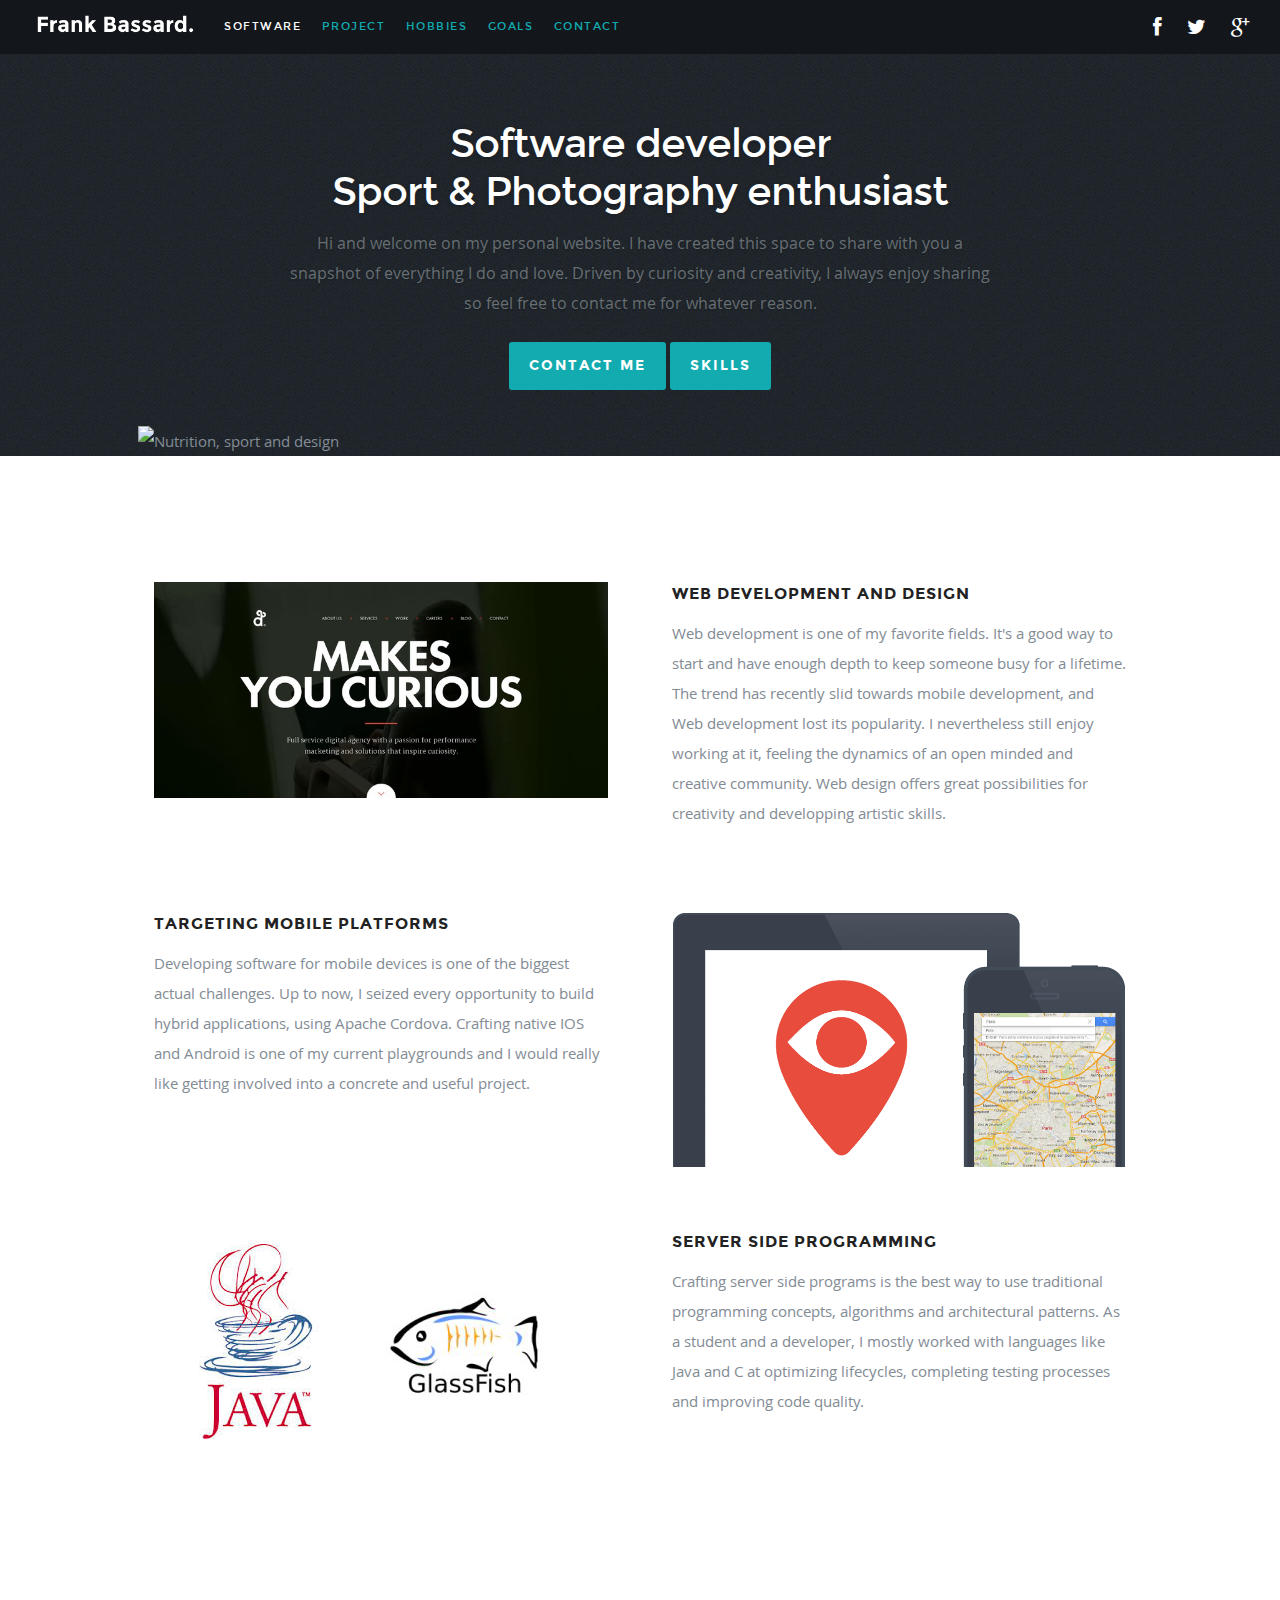
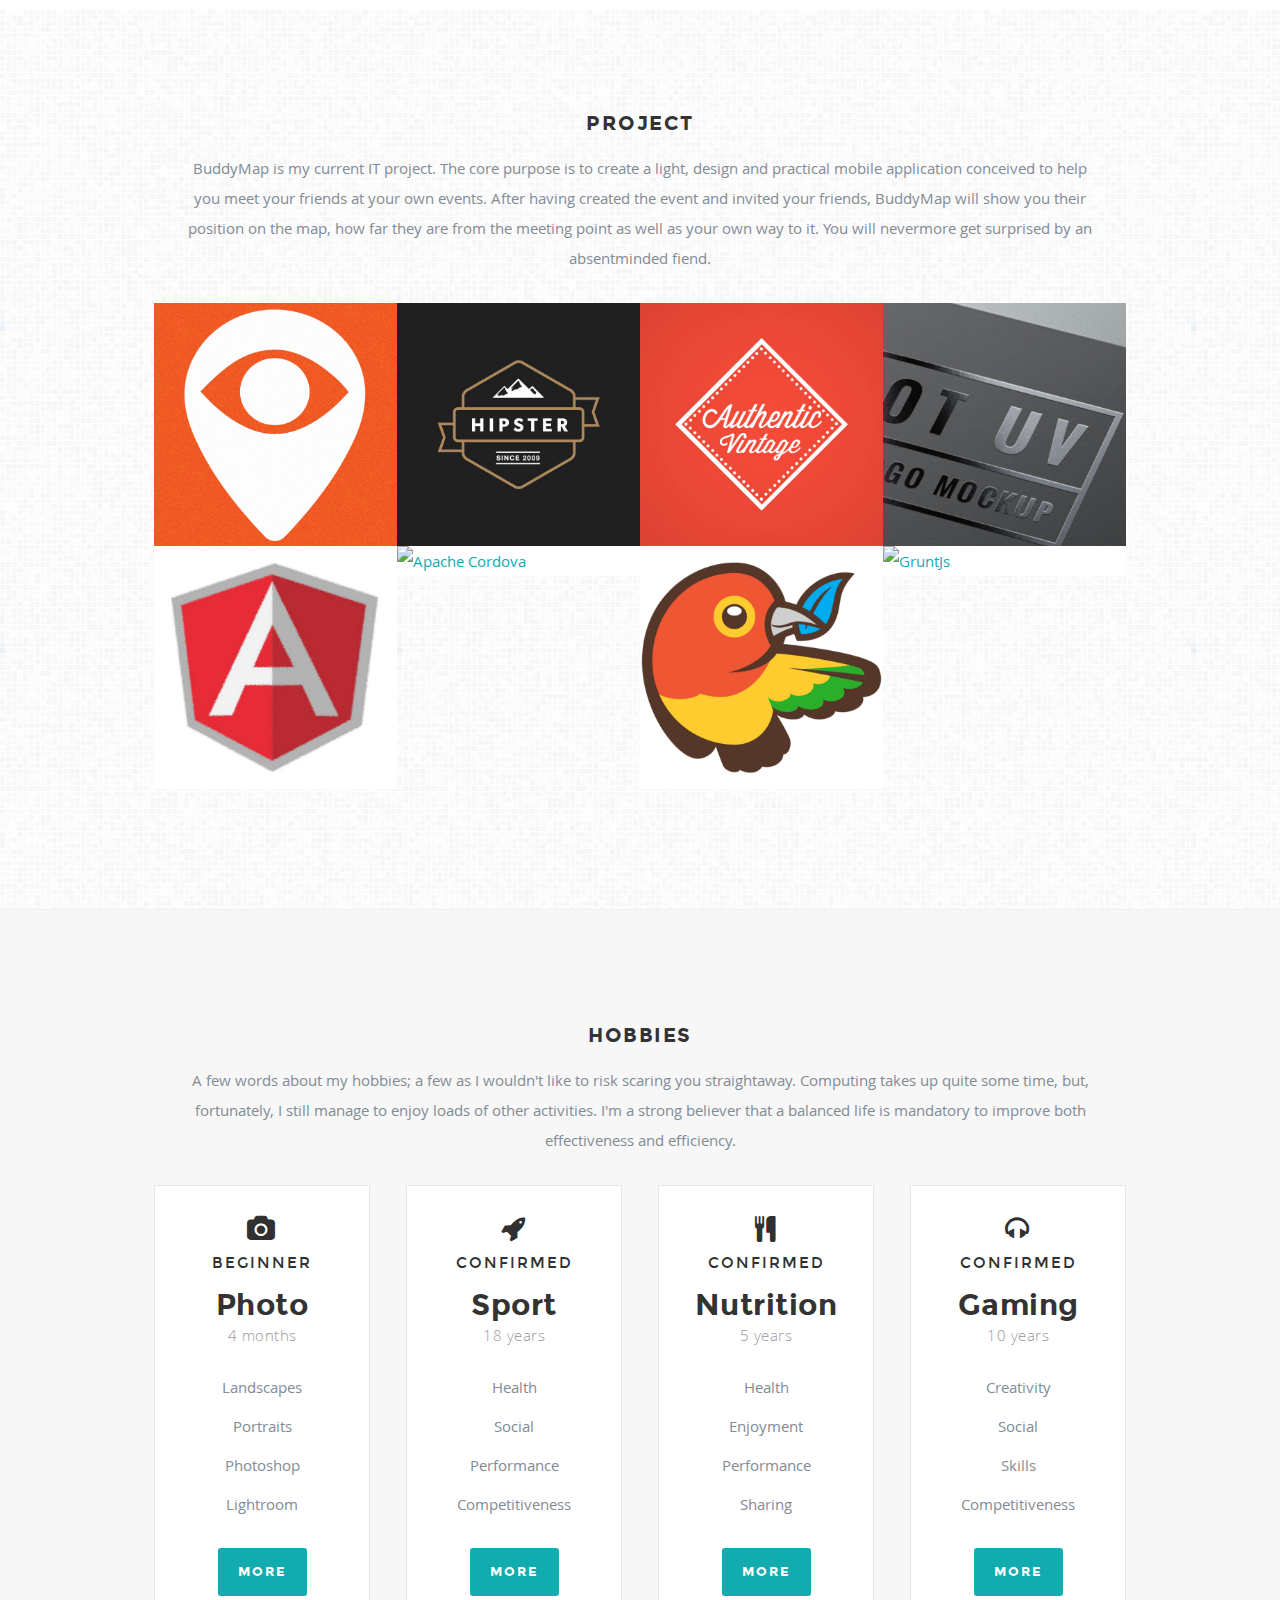
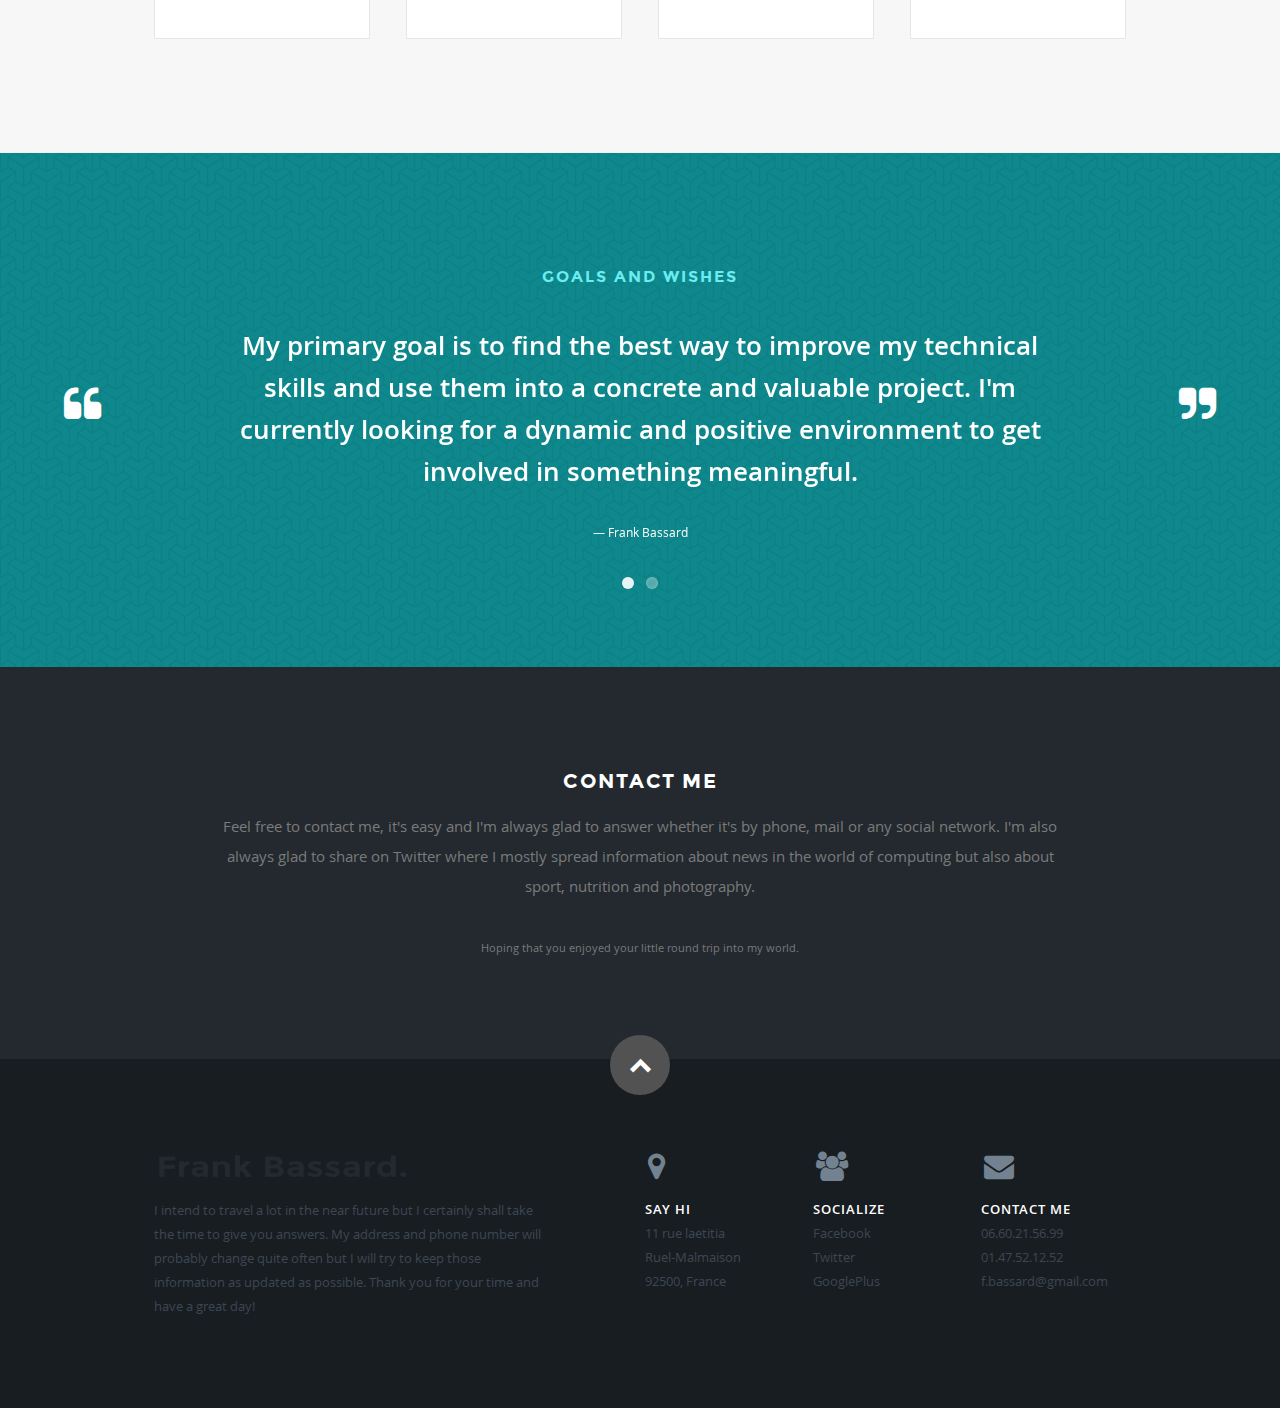
==== index.html @ f109da4e "Rev2" ====
<!DOCTYPE html>
<!--[if lt IE 8 ]><html class="no-js ie ie7" lang="en"> <![endif]-->
<!--[if IE 8 ]><html class="no-js ie ie8" lang="en"> <![endif]-->
<!--[if IE 9 ]><html class="no-js ie ie9" lang="en"> <![endif]-->
<!--[if (gte IE 8)|!(IE)]><!--><html class="no-js" lang="en"> <!--<![endif]-->
<head>

   <!--- Basic Page Needs
   ================================================== -->
   <meta charset="utf-8">
	<title>Frank Bassard - home</title>
	<meta name="description" content="Frank Bassard's personal website.">  
	<meta name="author" content="Frank Bassard">

   <!-- Mobile Specific Metas
   ================================================== -->
	<meta name="viewport" content="width=device-width, initial-scale=1, maximum-scale=1">

	<!-- CSS
    ================================================== -->
   <link rel="stylesheet" href="css/default.css">
   <link rel="stylesheet" href="css/layout.css">
   <link rel="stylesheet" href="css/media-queries.css">
   <link rel="stylesheet" href="css/animate.css">
   <link rel="stylesheet" href="css/prettyPhoto.css">
   <link rel="stylesheet" href="css/messi.min.css">

   <!-- Script
   ================================================== -->
	<script src="js/modernizr.js"></script>
	  
</div>

   <!-- Favicons
	================================================== -->
	<link rel="shortcut icon" href="favicon.png" >

</head>

<body>

   <div id="preloader">      
      <div id="status">
         <img src="images/preloader.gif" height="64" width="64" alt="Loader">
      </div>
   </div>

   <!-- Header
   ================================================== -->
   <header>

      <div class="logo">
         <a class="smoothscroll" href="#hero"><img alt="Frank Bassard" src="images/white-name.png"></a>
      </div>

      <nav id="nav-wrap">         
         
         <a class="mobile-btn" href="#nav-wrap" title="Show navigation">Show Menu</a>
	      <a class="mobile-btn" href="#" title="Hide navigation">Hide Menu</a>         

         <ul id="nav" class="nav">
            <li><a class="smoothscroll" href="#software">Software</a></li>	         
            <li><a class="smoothscroll" href="#project">Project</a></li>
            <li><a class="smoothscroll" href="#hobbies">Hobbies</a></li>
            <li><a class="smoothscroll" href="#goals">Goals</a></li>
            <li><a class="smoothscroll" href="#contact">Contact</a></li>
         </ul> <!-- end #nav -->

      </nav> <!-- end #nav-wrap -->

      <ul class="header-social">
      	 <li><a href="http://www.facebook.com/frank.bassard"><i class="fa fa-facebook"></i></a></li> 
      	 <li><a href="http://twitter.com/MyRulz89"><i class="fa fa-twitter"></i></a></li>                 
         <li><a href="https://plus.google.com/110918799476763130107/posts"><i class="fa fa-google-plus"></i></a></li>
      </ul>

   </header> <!-- Header End -->


   <!-- Homepage Hero
   ================================================== -->
   <section id="hero">

	   <div class="row">

		   <div class="twelve columns">

			   <div class="hero-text">
				   <h1 class="responsive-headline">Software developer<br>Sport & Photography enthusiast</h1>

				   <p>Hi and welcome on my personal website. I have created this space to share with you a snapshot of everything I do and love. Driven by curiosity and creativity, I always enjoy sharing so feel free to contact me for whatever reason.</p>
			   </div>

            <div class="buttons">
               <a class="button learn-more smoothscroll" href="#contact">Contact me</a>
               <a class="button learn-more" href="skills.html">Skills</a>
            </div>

            <div class="hero-image">
               <img src="images/hero-image.png" alt="Nutrition, sport and design" />
            </div>

		   </div>

	   </div>

   </section> <!-- Homepage Hero end -->


   <!-- Features Section
   ================================================== -->
   <section id='software'>

      <div class="row feature design">

         <div class="six columns right">
            <h3>Web development and design</h3>

            <p>Web development is one of my favorite fields. It's a good way to start and have enough depth to keep someone busy for a lifetime. The trend has recently slid towards mobile development, and Web development lost its popularity. I nevertheless still enjoy working at it, feeling the dynamics of an open minded and creative community. Web design offers great possibilities for creativity and developping artistic skills.
            </p>
         </div>

         <div class="six columns feature-media left">
             <img src="images/feature-image-1.png" alt="Web development and design" />
         </div>

      </div>

      <div class="row feature responsive">

         <div class="six columns left">
            <h3>Targeting mobile platforms</h3>

            <p>Developing software for mobile devices is one of the biggest actual challenges. Up to now, I seized every opportunity to build hybrid applications, using Apache Cordova. Crafting native IOS and Android is one of my current playgrounds and I would really like getting involved into a concrete and useful project.
            </p>
         </div>

         <div class="six columns feature-media right">
             <img src="images/feature-image-2.png" alt="mobile platforms" />
         </div>

      </div>

      <div class="row feature cross-browser">

         <div class="six columns right">
            <h3>Server side programming</h3>

            <p>Crafting server side programs is the best way to use traditional programming concepts, algorithms and architectural patterns. As a student and a developer, I mostly worked with languages like Java and C at optimizing lifecycles, completing testing processes and improving code quality.
            </p>
         </div>

         <div class="six columns feature-media left">
             <img src="images/feature-image-3.png" alt="Server-side" />
         </div>

      </div>

   </section> <!-- Homepage Hero end -->


    


   <!-- Screenshots
   ================================================== -->
   <section id="project">

      <div class="row section-head">

         <h1>Project</h1>

         <p> BuddyMap is my current IT project. The core purpose is to create a light, design and practical mobile application conceived to help you meet your friends at your own events. After having created the event and invited your friends, BuddyMap will show you their position on the map, how far they are from the meeting point as well as your own way to it. You will nevermore get surprised by an absentminded fiend.
         </p>

      </div>

      <div class="row">

         <div class="twelve columns">

            <!-- screenshots-wrapper -->
            <div id="screenshots-wrapper" class="bgrid-quarters s-bgrid-thirds cf">

          	   <div class="columns item">
                  <div class="item-wrap">

                     <a href="images/screenshots/logo.png" data-imagelightbox="a" >
                        <img src="images/screenshots/logo.png" alt="App's Logo">
                        <div class="overlay"></div> 
                        <div class="link-icon"><i class="icon-plus"></i></div>
                     </a>

                  </div>
          		</div> <!-- item end -->

               <div class="columns item">
                  <div class="item-wrap">

                     <a href="images/screenshots/big/b-hipster.jpg" data-imagelightbox="a" >
                        <img src="images/screenshots/hipster.jpg" alt="Hipster">
                        <div class="overlay"></div>
                        <div class="link-icon"><i class="icon-plus"></i></div>
                     </a>

                  </div>
          		</div> <!-- item end -->

               <div class="columns item">
                  <div class="item-wrap">

                     <a href="images/screenshots/big/b-authentic-vintage.jpg" data-imagelightbox="a" >
                        <img src="images/screenshots/authentic-vintage.jpg" alt="Authentic Vintage">                        
                        <div class="overlay"></div>
                        <div class="link-icon"><i class="icon-plus"></i></div>
                     </a>

                  </div>
          		</div> <!-- item end -->

               <div class="columns item">
                  <div class="item-wrap">

                     <a href="images/screenshots/big/b-spot-uv-logo.jpg" data-imagelightbox="a" >
                        <img src="images/screenshots/spot-uv-logo.jpg" alt="Spot UV Logo">
                        <div class="overlay"></div>
                        <div class="link-icon"><i class="icon-plus"></i></div>
                     </a>

                  </div>
          		</div> <!-- item end -->

               <div class="columns item">
                  <div class="item-wrap">

                     <a href="images/screenshots/Angularjs.jpg" data-imagelightbox="a" >
                     	<img src="images/screenshots/Angularjs.jpg" alt="AngularJs">
                       	<div class="overlay"></div>
                        <div class="link-icon"><i class="icon-plus"></i></div>
                     </a>

                  </div>
          		</div> <!-- item end -->

               <div class="columns item">
                  <div class="item-wrap">

                     <a href="images/screenshots/Cordova.png" data-imagelightbox="a" >
                        <img src="images/screenshots/Cordova.png" alt="Apache Cordova">
                        <div class="overlay"></div>
                        <div class="link-icon"><i class="icon-plus"></i></div>
                     </a>

                  </div>
          		</div> <!-- item end -->

               <div class="columns item">
                  <div class="item-wrap">

                     <a href="images/screenshots/Bower.png" data-imagelightbox="a" >
                        <img src="images/screenshots/Bower.png" alt="Bower">                        
                        <div class="overlay"></div>
                        <div class="link-icon"><i class="icon-plus"></i></div>
                     </a>

                  </div>
          		</div> <!-- item end -->

               <div class="columns item">
                  <div class="item-wrap">

                     <a href="images/screenshots/Grunt.png" data-imagelightbox="a" >
                        <img src="images/screenshots/Grunt.png" alt="GruntJs">
                        <div class="overlay"></div>
                        <div class="link-icon"><i class="icon-plus"></i></div>
                     </a>

                  </div>
          		</div>  <!-- item end -->

            </div> <!-- portfolio-wrapper end -->

         </div> <!-- twelve columns end -->

      </div>  <!-- end row -->

   </section> <!-- Screenshots End -->

   <!-- Pricing Section
   ================================================== -->
   <section id="hobbies">

      <div class="row section-head">

         <h1>Hobbies</h1>

         <p>A few words about my hobbies; a few as I wouldn't like to risk scaring you straightaway. Computing takes up quite some time, but, fortunately, I still manage to enjoy loads of other activities. I'm a strong believer that a balanced life is mandatory to improve both effectiveness and efficiency.
         </p>

      </div>

      <div class="row">

         <div class="pricing-tables bgrid-quarters s-bgrid-halves">

            <div class="column">

               <div class="price-block">

                  <h3 class="plan-title"><i class="fa fa-camera"></i>Beginner</h3>
                  <p class="plan-price">Photo<span>4 months</span></p>

                  <ul class="features">
                     <li>Landscapes</li>
                     <li>Portraits</li>
                     <li>Photoshop</li>
                     <li>Lightroom</li>
                  </ul>

                  <footer class="plan-sign-up">
                     <div id="photo" class="button" href="">More</div>
                  </footer>

               </div> <!-- End Price Block -->

			   </div> <!-- End Column -->

            <div class="column">

               <div class="price-block">

                  <h3 class="plan-title"><i class="fa fa-rocket"></i>Confirmed</h3>
                  <p class="plan-price">Sport<span>18 years</span></p>

                  <ul class="features">
                     <li>Health</li>
					 <li>Social</li>
                     <li>Performance</li>
                     <li>Competitiveness</li>
                  </ul>

                  <footer class="plan-sign-up">
                     <div id="sport" class="button" href="#hobbies">More</div>
                  </footer>

               </div> <!-- End Price Block -->

			   </div> <!-- End Column -->

           <div class="column">

               <div class="price-block">

                  <h3 class="plan-title"><i class="fa fa-cutlery"></i>Confirmed</h3>
                  <p class="plan-price">Nutrition<span>5 years</span></p>

                  <ul class="features">
                     <li>Health</li>
                     <li>Enjoyment</li>
                     <li>Performance</li>
                     <li>Sharing</li>
                  </ul>

                  <footer class="plan-sign-up">
                     <div id="nutrition" class="button" href="#hobbies">More</div>
                  </footer>

               </div> <!-- End Price block -->

			   </div> <!-- End Column -->

            <div class="column">

               <div class="price-block">

                  <h3 class="plan-title"><i class="fa fa-headphones"></i>Confirmed</h3>
                  <p class="plan-price">Gaming<span>10 years</span></p>

                  <ul class="features">
					 <li>Creativity</li>
                     <li>Social</li>                                          
                     <li>Skills</li>
                     <li>Competitiveness</li>
                  </ul>

                  <footer class="plan-sign-up">
                     <div id="gaming" class="button" href="#hobbies">More</div>
                  </footer>

               </div> <!-- End Price Block -->

			   </div> <!-- End Column -->

         </div>

      </div>

   </section> <!-- Pricing End -->


   <!-- Testimonials Section
   ================================================== -->
   <section id="goals">

      <div class="row content">

         <span><i class="quote-left fa fa-quote-left"></i></span>

         <div class="text-container">

            <div class="twelve columns">

               <h1>Goals and wishes</h1>

            </div>

            <div class="twelve columns flex-container">

               <div class="flexslider">

                  <ul class="slides">

                     <li>
                        <blockquote>
                           <p>My primary goal is to find the best way to improve my technical skills and use them into a concrete and valuable project. I'm currently looking for a dynamic and positive environment to get involved in something meaningful.
                           </p>
                           <cite>Frank Bassard</cite>
                        </blockquote>
                     </li> <!-- slide ends -->

                     <li>
                        <blockquote>
                           <p>As a huge fan of nature and wildlife, I intend to start my post degree career in New Zealand. Optimistic and open-minded, I’m impatient to start this new experience.
                           </p>
                           <cite>Frank Bassard</cite>
                        </blockquote>
                     </li> <!-- slide ends -->

                  </ul>

               </div> <!-- div.flexslider ends -->

            </div> <!-- div.flex-container ends -->

         </div>  <!-- text-container ends -->

         <span><i class="quote-right fa fa-quote-right"></i></span>

      </div> <!-- row ends -->

   </section> <!-- Testimonials Section End-->


   <!-- Subscribe
   ================================================== -->
   <section id="contact">

      <div class="row section-head">

         <div class="twelve columns">

            <h1>Contact me</h1>

            <p>Feel free to contact me, it's easy and I'm always glad to answer whether it's by phone, mail or any social network. I'm also always glad to share on Twitter where I mostly spread information about news in the world of computing but also about sport, nutrition and photography.</p>

            <p><small>Hoping that you enjoyed your little round trip into my world.</small></p>

         </div>

      </div>

   </section>  <!-- Subscribe Section End-->


   <!-- Footer
   ================================================== -->
   <footer>

      <div class="row">         

         <div class="six columns info">

            <div class="footer-logo">
               <a href="#">
                  <img src="images/grey-name.png" alt="Foot logo" />
               </a>
            </div>

            <p>I intend to travel a lot in the near future but I certainly shall take the time to give you answers. 
            My address and phone number will probably change quite often but I will try to keep those information as updated as possible.
            Thank you for your time and have a great day!
            </p>

         </div>

         <div class="six columns right-cols">

            <div class="row">

               <div class="columns">
                  <h3 class="address">Say Hi</h3>
                  <p>
                  11 rue laetitia<br>
                  Ruel-Malmaison<br>
                  92500, France
                  </p>
               </div>

               <div class="columns">
                  <h3 class="social">socialize</h3>
                  <ul>
                     <li><a href="#">Facebook</a></li>
                     <li><a href="#">Twitter</a></li>
                     <li><a href="#">GooglePlus</a></li>
                  </ul>
               </div>

               <div class="columns last">
                  <h3 class="contact">Contact me</h3>
                  <ul>
                    <li><a href="tel:6473438234">06.60.21.56.99</a></li>
                    <li><a href="tel:1234567890">01.47.52.12.52</a></li>
                    <li><a href="mailto:someone@woo.com">f.bassard@gmail.com</a></li>
                  </ul>
               </div>

            </div> <!-- Nested Row End -->

         </div>

         <div id="go-top">
            <a class="smoothscroll" title="Back to Top" href="#hero"><i class="icon-up-open"></i></a>
         </div>

      </div> <!-- Row End -->

   </footer> <!-- Footer End-->


   <!-- Java Script
   ================================================== -->
   <script src="http://ajax.googleapis.com/ajax/libs/jquery/1.10.2/jquery.min.js"></script>
   <script>window.jQuery || document.write('<script src="js/jquery-1.10.2.min.js"><\/script>')</script>
   <script type="text/javascript" src="js/jquery-migrate-1.2.1.min.js"></script>

   <script src="js/messi.min.js"></script>
   <script src="js/jquery.flexslider.js"></script>
   <script src="js/waypoints.js"></script>
   <script src="js/jquery.fittext.js"></script>
   <script src="js/jquery.fitvids.js"></script>
   <script src="js/imagelightbox.js"></script>
   <script src="js/jquery.prettyPhoto.js"></script>   
   <script src="js/main.js"></script>

</body>

</html>
---- css/default.css ----
/*
=====================================================================
*   Woo v1.0 Default Stylesheet
*   url: styleshout.com
*   05-02-2014
=====================================================================

TOC:

a. Webfonts and Icon fonts
b. Preloader
c. Reset
d. Default Styles
   1. Basic
   2. Typography
   3. Links
   4. Media
   5. Buttons
   6. Forms
   d. Grid
   e. Others
   1. Clearing
   2. Misc

=====================================================================  */


/* ------------------------------------------------------------------ */
/* a. Webfonts and Icon fonts
 ------------------------------------------------------------------ */

@import url("fonts.css");
@import url("fontello/css/fontello.css");
@import url("font-awesome/css/font-awesome.min.css");


/* ------------------------------------------------------------------ */
/* b. Preloader
 ------------------------------------------------------------------ */

#preloader  {
   position: fixed;
   top: 0;
   left: 0;
   right: 0;
   bottom: 0;
   background: #fff;
   z-index: 99999;
   height: 100%;
}
#status  {    
   position: absolute;
   left: 50%;
   top: 50%;
   width: 64px;
   height: 64px;
   margin: -32px 0 0 -32px;  
   padding: 0;    
}

/* ------------------------------------------------------------------
/* c. Reset
      Adapted from:
      Normalize.css - https://github.com/necolas/normalize.css/
      HTML5 Doctor Reset - html5doctor.com/html-5-reset-stylesheet/
/* ------------------------------------------------------------------ */

html, body, div, span, object, iframe,
h1, h2, h3, h4, h5, h6, p, blockquote, pre,
abbr, address, cite, code,
del, dfn, em, img, ins, kbd, q, samp,
small, strong, sub, sup, var,
b, i,
dl, dt, dd, ol, ul, li,
fieldset, form, label, legend,
table, caption, tbody, tfoot, thead, tr, th, td,
article, aside, canvas, details, figcaption, figure,
footer, header, hgroup, menu, nav, section, summary,
time, mark, audio, video {
   margin: 0;
   padding: 0;
   border: 0;
   outline: 0;
   font-size: 100%;
   vertical-align: baseline;
   background: transparent;
}

article,aside,details,figcaption,figure,
footer,header,hgroup,menu,nav,section {
   display: block;
}

audio,
canvas,
video {
   display: inline-block;
}

audio:not([controls]) {
   display: none;
   height: 0;
}

[hidden] { display: none; }

code, kbd, pre, samp {
   font-family: monospace, serif;
   font-size: 1em;
}

pre {
   white-space: pre;
   white-space: pre-wrap;
   word-wrap: break-word;
}

blockquote, q { quotes: &#8220 &#8220; }

blockquote:before, blockquote:after,
q:before, q:after {
   content: '';
   content: none;
}

ins {
   background-color: #ff9;
   color: #000;
   text-decoration: none;
}

mark {
   background-color: #A7F4F6;
   color: #555;
}

del { text-decoration: line-through; }

abbr[title], dfn[title] {
   border-bottom: 1px dotted;
   cursor: help;
}

table {
   border-collapse: collapse;
   border-spacing: 0;
}


/* ------------------------------------------------------------------ */
/* d. Default and Basic Styles
      Adapted from:
      Skeleton CSS Framework - http://www.getskeleton.com/
      Typeplate Typographic Starter Kit - http://typeplate.com/
/* ------------------------------------------------------------------ */

/* 1. Basic  ------------------------------------------------------- */

*,
*:before,
*:after {
   -moz-box-sizing: border-box;
   -webkit-box-sizing: border-box;
   box-sizing: border-box;
}

html { font-size: 62.5%; }

body {
   background: #fff;
   font-family: 'opensans-regular', sans-serif;
   font-weight: normal;
   font-size: 15px;
   line-height: 30px;
	color: #838C95;

   -webkit-font-smoothing: antialiased; /* Fix for webkit rendering */
	-webkit-text-size-adjust: 100%;
}

/* 2. Typography
      Vertical rhythm with leading derived from 6
--------------------------------------------------------------------- */

h1, h2, h3, h4, h5, h6 {
   color: #313131;
	font-family: 'montserrat-bold', sans-serif;
   font-weight: normal;
}
h1 a, h2 a, h3 a, h4 a, h5 a, h6 a { font-weight: inherit; }
h1 { font-size: 38px; line-height: 42px; margin-bottom: 12px; letter-spacing: -1px; }
h2 { font-size: 28px; line-height: 36px; margin-bottom: 6px; }
h3 { font-size: 22px; line-height: 30px; margin-bottom: 12px; }
h4 { font-size: 20px; line-height: 30px; margin-bottom: 6px; }
h5 { font-size: 18px; line-height: 30px; }
h6 { font-size: 14px; line-height: 30px; }
.subheader { }

p { margin: 0 0 30px 0; }
p img { margin: 0; }
p.lead {
   font: 19px/36px 'opensans-light', sans-serif;
   margin-bottom: 18px;
}

/* for 'em' and 'strong' tags, font-size and line-height should be same with
the body tag due to rendering problems in some browsers */
em { font: 15px/30px 'opensans-italic', sans-serif; }
strong, b { font: 15px/30px 'opensans-bold', sans-serif; }
small { font-size: 11px; line-height: inherit; }

/*	Blockquotes */
blockquote {
   margin: 30px 0px;
   padding-left: 40px;
   position: relative;
}
blockquote:before {
   content: "\201C";
   opacity: 0.45;
   font-size: 80px;
   line-height: 0px;
   margin: 0;
   font-family: arial, sans-serif;

   position: absolute;
   top:  30px;
	left: 0;
}
blockquote p {
   font-family: georgia, serif;
   font-style: italic;
   padding: 0;
   font-size: 18px;
   line-height: 30px;
}
blockquote cite {
   display: block;
   font-size: 12px;
   font-style: normal;
   line-height: 18px;
}
blockquote cite:before { content: "\2014 \0020"; }
blockquote cite a,
blockquote cite a:visited { color: #8B9798; border: none }

/* ---------------------------------------------------------------------
/*  Pull Quotes Markup
/*
    <aside class="pull-quote">
		<blockquote>
			<p></p>
		</blockquote>
	 </aside>
/*
/* --------------------------------------------------------------------- */
.pull-quote {
   position: relative;
	padding: 18px 30px 18px 0px;
}
.pull-quote:before,
.pull-quote:after {
	height: 1em;
	opacity: 0.45;
	position: absolute;
	font-size: 80px;
   font-family: Arial, Sans-Serif;
}
.pull-quote:before {
	content: "\201C";
	top:  33px;
	left: 0;
}
.pull-quote:after {
	content: '\201D';
	bottom: -33px;
	right: 0;
}
.pull-quote blockquote {
   margin: 0;
}
.pull-quote blockquote:before {
   content: none;
}

/* Abbreviations */
abbr {
   font-family: 'opensans-bold', sans-serif;
	font-variant: small-caps;
	text-transform: lowercase;
   letter-spacing: .5px;
	color: gray;
}
abbr:hover { cursor: help; }

/* drop cap */
.drop-cap:first-letter {
	float: left;
	margin: 0;
	padding: 14px 6px 0 0;
	font-size: 84px;
	font-family: /* Copperplate */ 'montserrat-bold', sans-serif;
   line-height: 60px;
	text-indent: 0;
	background: transparent;
	color: inherit;
}

hr { border: solid #E8E8E8; border-width: 1px 0 0; clear: both; margin: 11px 0 30px; height: 0; }


/*  3. Links  ------------------------------------------------------- */

a, a:visited {
   text-decoration: none;
   outline: 0;
   color: #11ABB0;

   -webkit-transition: color .3s ease-in-out;
   -moz-transition: color .3s ease-in-out;
   -o-transition: color .3s ease-in-out;
   transition: color .3s ease-in-out;
}
a:hover, a:focus { color: #333; }
p a, p a:visited { line-height: inherit; }


/*  4. List  --------------------------------------------------------- */

ul, ol { margin-bottom: 24px; margin-top: 12px; }
ul { list-style: none outside; }
ol { list-style: decimal; }
ol, ul.square, ul.circle, ul.disc { margin-left: 30px; }
ul.square { list-style: square outside; }
ul.circle { list-style: circle outside; }
ul.disc { list-style: disc outside; }
ul ul, ul ol,
ol ol, ol ul { margin: 6px 0 6px 30px; }
ul ul li, ul ol li,
ol ol li, ol ul li { margin-bottom: 6px; }
li { line-height: 18px; margin-bottom: 12px; }
ul.large li { }
li p { }

/* ---------------------------------------------------------------------
/*  Stats Tab Markup

    <ul class="stats-tabs">
		<li><a href="#">[value]<b>[name]</b></a></li>
	 </ul>

    Extend this object into your markup.
/*
/* --------------------------------------------------------------------- */
.stats-tabs {
   padding: 0;
   margin: 24px 0;
}
.stats-tabs li {
	display: inline-block;
	margin: 0 10px 18px 0;
	padding: 0 10px 0 0;
	border-right: 1px solid #ccc;
}
.stats-tabs li:last-child {
	margin: 0;
	padding: 0;
	border: none;
}
.stats-tabs li a {
	display: inline-block;
	font-size: 22px;
	font-family: 'opensans-bold', sans-serif;
   border: none;
   color: #313131;
}
.stats-tabs li a:hover {
   color:#11ABB0;
}
.stats-tabs li a b {
	display: block;
	margin: 6px 0 0 0;
	font-size: 13px;
	font-family: 'opensans-regular', sans-serif;
   color: #8B9798;
}

/* definition list */
dl { margin: 12px 0; }
dt { margin: 0; color:#11ABB0; }
dd { margin: 0 0 0 20px; }

/* Lining Definition Style Markup */
.lining dt,
.lining dd {
	display: inline;
	margin: 0;
}
.lining dt + dt:before,
.lining dd + dt:before {
	content: "\A";
	white-space: pre;
}
.lining dd + dd:before {
	content: ", ";
}
.lining dd:before {
	content: ": ";
	margin-left: -0.2em;
}

/* Dictionary Definition Style Markup */
.dictionary-style dt {
	display: inline;
	counter-reset: definitions;
}
.dictionary-style dt + dt:before {
	content: ", ";
	margin-left: -0.2em;
}
.dictionary-style dd {
	display: block;
	counter-increment: definitions;
}
.dictionary-style dd:before {
	content: counter(definitions, decimal) ". ";
}

/* Pagination */
.pagination {
   margin: 36px auto;
   text-align: center;
}
.pagination ul li {
   display: inline-block;
   margin: 0;
   padding: 0;
}
.pagination .page-numbers {
   font: 15px/18px 'opensans-bold', sans-serif;
   display: inline-block;
   padding: 6px 10px;
   margin-right: 3px;
   margin-bottom: 6px;
	color: #6E757C;
	background-color: #E6E8EB;

	-webkit-transition: all 200ms ease-in-out;
	-moz-transition: all 200ms ease-in-out;
	-o-transition: all 200ms ease-in-out;
	-ms-transition: all 200ms ease-in-out;
	transition: all 200ms ease-in-out;

   border-radius: 3px;
}
.pagination .page-numbers:hover {
   background: #838A91;
   color: #fff;
}
.pagination .current,
.pagination .current:hover {
   background-color: #11ABB0;
   color: #fff;
}
.pagination .inactive,
.pagination .inactive:hover {
   background-color: #E6E8EB;
	color: #A9ADB2;
}
.pagination .prev, .pagination .next {}

/* 5. Media   --------------------------------------------------------- */

img,
video,
iframe,
embed,
object {
   max-width: 100%;
   height: auto;
}
img.pull-right { margin: 12px 0px 0px 18px; }
img.pull-left { margin: 12px 18px 0px 0px; }

/* 6. Buttons  --------------------------------------------------------- */

.button,
.button:visited,
button,
input[type="submit"],
input[type="reset"],
input[type="button"] {
   font: 14px/24px 'montserrat-bold', sans-serif;
   background: #11ABB0;
   color: #fff;
   display: inline-block;   
	text-decoration: none;
   letter-spacing: 0;   
	padding: 12px 20px;
	margin-bottom: 18px;
   border: none;
   cursor: pointer;
   height: auto;
   text-transform: uppercase;
   letter-spacing: 2px;

   -webkit-transition: all .2s ease-in-out;
	-moz-transition: all .2s ease-in-out;
	-o-transition: all .2s ease-in-out;
	-ms-transition: all .2s ease-in-out;
	transition: all .2s ease-in-out;

   border-radius: 3px;
}

.button:hover,
button:hover,
input[type="submit"]:hover,
input[type="reset"]:hover,
input[type="button"]:hover {
   background: #14D0D6;
   color: #fff;
}

.button:active,
button:active,
input[type="submit"]:active,
input[type="reset"]:active,
input[type="button"]:active {
   background: #11ABB0;
   color: #fff;
}

.button.full-width,
button.full-width,
input[type="submit"].full-width,
input[type="reset"].full-width,
input[type="button"].full-width {
	width: 100%;
	padding-left: 0 !important;
	padding-right: 0 !important;
	text-align: center;
}

/* Fix for odd Mozilla border & padding issues */
button::-moz-focus-inner,
input::-moz-focus-inner {
    border: 0;
    padding: 0;
}


/* 7. Forms  --------------------------------------------------------- */

form { margin-bottom: 24px; }
fieldset { margin-bottom: 24px; }

input[type="text"],
input[type="password"],
input[type="email"],
textarea,
select {
   display: block;
   padding: 18px 15px;
   margin: 0 0 24px 0;
   border: 0;
   outline: none;
   vertical-align: middle;
   min-width: 225px;
	max-width: 100%;
   font-size: 15px;
   line-height: 24px;
	color: #647373;
	background: #D3D9D9;
   border-radius: 3px;

}

/* select { padding: 0;
   width: 220px;
   } */

input[type="text"]:focus,
input[type="password"]:focus,
input[type="email"]:focus,
textarea:focus {
   color: #B3B7BC;
	background-color: #383D41;
}

textarea { min-height: 220px; }

label,
legend {
   font: 16px/24px 'opensans-bold', sans-serif;
	margin: 12px 0;
   color: #3d4145;
   display: block;
}
label span,
legend span {
	color: #8B9798;
   font: 14px/24px 'opensans-regular', sans-serif;
}

input[type="checkbox"],
input[type="radio"] {
   font-size: 15px;
   color: #3d4145;
}

input[type="checkbox"] { display: inline; }

/* ------------------------------------------------------------------ */
/* d. Grid
--------------------------------------------------------------------- */

/* default
--------------------------------------------------------------- */
.row {
   width: 96%;
   max-width: 1008px;
   margin: 0 auto;
}
/* fixed width for IE8 */
.ie .row { width: 1000px ; }

.narrow .row { max-width: 980px; }

.row .row { width: auto; max-width: none; margin: 0 -18px; }

/* row clearing */
.row:before,
.row:after {
    content: " ";
    display: table;
}
.row:after {
    clear: both;
}

.column, .columns {
   position: relative;
   padding: 0 18px;
   min-height: 1px;
   float: left;
}
.column.centered, .columns.centered  {
    float: none;
    margin: 0 auto;
}

/* removed gutters */
.row.collapsed > .column,
.row.collapsed > .columns,
.column.collapsed, .columns.collapsed  { padding: 0; }

[class*="column"] + [class*="column"]:last-child { float: right; }
[class*="column"] + [class*="column"].end { float: right; }

/* column widths */
.row .one         { width: 8.33333%; }
.row .two         { width: 16.66667%; }
.row .three       { width: 25%; }
.row .four        { width: 33.33333%; }
.row .five        { width: 41.66667%; }
.row .six         { width: 50%; }
.row .seven       { width: 58.33333%; }
.row .eight       { width: 66.66667%; }
.row .nine        { width: 75%; }
.row .ten         { width: 83.33333%; }
.row .eleven      { width: 91.66667%; }
.row .twelve      { width: 100%; }

/* Offsets */
.row .offset-1    { margin-left: 8.33333%; }
.row .offset-2    { margin-left: 16.66667%; }
.row .offset-3    { margin-left: 25%; }
.row .offset-4    { margin-left: 33.33333%; }
.row .offset-5    { margin-left: 41.66667%; }
.row .offset-6    { margin-left: 50%; }
.row .offset-7    { margin-left: 58.33333%; }
.row .offset-8    { margin-left: 66.66667%; }
.row .offset-9    { margin-left: 75%; }
.row .offset-10   { margin-left: 83.33333%; }
.row .offset-11   { margin-left: 91.66667%; }

/* Push/Pull */
.row .push-1      { left: 8.33333%; }
.row .pull-1      { right: 8.33333%; }
.row .push-2      { left: 16.66667%; 	}
.row .pull-2      { right: 16.66667%; }
.row .push-3      { left: 25%; }
.row .pull-3      { right: 25%;	}
.row .push-4      { left: 33.33333%; }
.row .pull-4      { right: 33.33333%; }
.row .push-5      { left: 41.66667%; }
.row .pull-5      { right: 41.66667%; }
.row .push-6      { left: 50%; }
.row .pull-6      { right: 50%; }
.row .push-7      { left: 58.33333%; }
.row .pull-7      { right: 58.33333%; }
.row .push-8      { left: 66.66667%; 	}
.row .pull-8      { right: 66.66667%; }
.row .push-9      { left: 75%; }
.row .pull-9      { right: 75%; }
.row .push-10     { left: 83.33333%; }
.row .pull-10     { right: 83.33333%; }
.row .push-11     { left: 91.66667%; }
.row .pull-11     { right: 91.66667%; }

/* block grids
--------------------------------------------------------------------- */
.bgrid-sixths [class*="column"]   { width: 16.66667%; }
.bgrid-quarters [class*="column"] { width: 25%; }
.bgrid-thirds [class*="column"]   { width: 33.33333%; }
.bgrid-halves [class*="column"]   { width: 50%; }

[class*="bgrid"] [class*="column"] + [class*="column"]:last-child { float: left; }

/* Left clearing for block grid columns - columns that changes width in
different screen sizes. Allows columns with different heights to align
properly.
--------------------------------------------------------------------- */
.first { clear: left; }   /* first column in default screen */
.s-first { clear: none; } /* first column in smaller screens */

/* smaller screens
--------------------------------------------------------------- */
@media only screen and (max-width: 900px) {

   /* block grids on small screens */
   .s-bgrid-sixths [class*="column"]   { width: 16.66667%; }
   .s-bgrid-quarters [class*="column"] { width: 25%; }
   .s-bgrid-thirds [class*="column"]   { width: 33.33333%; }
   .s-bgrid-halves [class*="column"]   { width: 50%; }

   /* block grids left clearing */
   .first { clear: none; }
   .s-first { clear: left; }

}

/* screenwidth less than 768px - mobile/smaller tablets
--------------------------------------------------------------- */
@media only screen and (max-width: 767px) {

   .row {
	   width: 480px;
	   margin: 0 auto;
      padding: 0;
	}
   .column, .columns {
	   width: auto !important;      
	   float: none;
	   margin-left: 0;
	   margin-right: 0;
      padding: 0 30px;
   }
   .row .row { width: auto; max-width: none; margin: 0 -30px; }

   [class*="column"] + [class*="column"]:last-child { float: none; }
   [class*="bgrid"] [class*="column"] + [class*="column"]:last-child { float: none; }

   /* Offsets */
   .row .offset-1    { margin-left: 0%; }
   .row .offset-2    { margin-left: 0%; }
   .row .offset-3    { margin-left: 0%; }
   .row .offset-4    { margin-left: 0%; }
   .row .offset-5    { margin-left: 0%; }
   .row .offset-6    { margin-left: 0%; }
   .row .offset-7    { margin-left: 0%; }
   .row .offset-8    { margin-left: 0%; }
   .row .offset-9    { margin-left: 0%; }
   .row .offset-10   { margin-left: 0%; }
   .row .offset-11   { margin-left: 0%; }
}

/* screenwidth less than or equal 480px - mobile wide
--------------------------------------------------------------- */
@media only screen and (max-width: 480px) {

   .row { width: auto; }

}

/* larger screens
--------------------------------------------------------------- */
@media screen and (min-width: 1200px) {

   .wide .row { max-width: 1180px; }

}

/* ------------------------------------------------------------------ */
/* e. Others
/* ------------------------------------------------------------------ */

/*  1. Clearing
    (http://nicolasgallagher.com/micro-clearfix-hack/
--------------------------------------------------------------------- */

.cf:before,
.cf:after {
    content: " ";
    display: table;
}
.cf:after {
    clear: both;
}

/*  2. Misc -------------------------------------------------------- */

.remove-bottom { margin-bottom: 0 !important; }
.half-bottom { margin-bottom: 12px !important; }
.add-bottom { margin-bottom: 24px !important; }
.no-border { border: none; }

.text-center  { text-align: center !important; }
.text-left    { text-align: left !important; }
.text-right   { text-align: right !important; }
.pull-left    { float: left !important; }
.pull-right   { float: right !important; }
.align-center {
	margin-left: auto !important;
	margin-right: auto !important;
	text-align: center !important;
}

.messi-closebtn{
	height : 27px!important;
	width : 27px!important;
}

.messi-box{
	padding: 0px!important;
	border-radius : 3px !important;
	box-shadow: none !important;
	border: 1px solid #E6E6E6;
}

.messi-wrapper{
	border-radius : 3px !important;
	background-color: white;
}

.messi-titlebox{
	text-shadow: none !important;
	border-radius: 0 0 0 0 !important;
	background-color: #13171B !important;
	background-image: none !important;
}
---- css/layout.css ----
/*
=====================================================================
*   Woo v1.0 Layout Stylesheet
*   url: styleshout.com
*   05-02-2014
=====================================================================

   TOC:
   a. General and Common Styles
   b. Header Styles
   c. Hero Section
   d. Features Section
   e. Pricing Section
   f. Screenshots Section
   g. Call To Action Section
   h. Testimonials Section
   i. Subscribe Section
   j. Footer
   k. lightbox

   todo: check bug in mobile z-index

===================================================================== */

/* ------------------------------------------------------------------ */
/* a. General and Common Styles
/* ------------------------------------------------------------------ */

body { background: #181d21; }

.section-head {
  	padding: 0 4%;
   text-align: center;
}
.section-head h1 {
   font: 20px/36px 'montserrat-bold', sans-serif;
   color: #333;
   text-transform: uppercase;
   letter-spacing: 1.5px;
   margin-bottom: 12px;
}

/* for css animations */
.show { opacity: 1; }
.js #mc_embed_signup input[type="email"],
.js #mc_embed_signup input[type="submit"] {
   opacity: 0;
}


/* ------------------------------------------------------------------ */
/* b. Header Styles
/* ------------------------------------------------------------------ */

header {
   height: 54px;
   width: 100%;
   background: #13171B;
   position: fixed;
   left: 0;
   top: 0;
   z-index: 990;
}

/* header logo */
header .logo {
   margin-left: 36px;
   margin-right: 20px;
   margin-top: 13px;
   float: left;
   width: auto; 
   z-index: 991; 

   /* add position relative since z-index only applies to  
   elements that have been given an explicit position */
   position: relative; 
}
header .logo a {
   display: block;
   margin: 0;
	padding: 0;
	border: none;
	outline: none;
   width: 160px;
   height: 18px;   
}

/* header social */
header .header-social {
	font-size: 20px;
   font-weight: normal;
   line-height: 54px;
   color: #424a56;
   margin: 0 10px 0 0;
   padding: 0;
   float: right;
}
header .header-social li {
   display: inline-block;
   margin-right: 20px;
}
header .header-social li a { color: #fff; }
header .header-social li a:hover { color: #11ABB0; }

/* primary navigation
--------------------------------------------------------------------- */
#nav-wrap, #nav-wrap ul, #nav-wrap li, #nav-wrap a {
	 margin: 0;
	 padding: 0;
	 border: none;
	 outline: none;
}

/* nav-wrap */
#nav-wrap {
   font: 11px 'montserrat-regular', sans-serif;
   text-transform: uppercase;
   letter-spacing: 1.5px;
   float: left;
}

/* hide toggle button */
#nav-wrap > a { display: none; }

ul#nav {
   min-height: 54px;
   width: auto;

   /* left align the menu */
   text-align: left;
}
ul#nav li {
   position: relative;
   list-style: none;
   height: 54px;
   display: inline-block;

}

/* Links */
ul#nav li a {

   /* 8px padding top + 8px padding bottom + 38px line-height = 54px */
   display: inline-block;
   padding: 8px 8px;
   line-height: 38px;
	text-decoration: none;
   text-align: left;

	-webkit-transition: color .2s ease-in-out;
	-moz-transition: color .2s ease-in-out;
	-o-transition: color .2s ease-in-out;
	-ms-transition: color .2s ease-in-out;
	transition: color .2s ease-in-out;
}
ul#nav li a:hover { color: #fff; }
ul#nav li a:active { background-color: transparent !important; }
ul#nav li.current a { color: #fff; }


/* ------------------------------------------------------------------ */
/* c. Hero Section
/* ------------------------------------------------------------------ */

#hero {
   padding-top: 66px;
   background: #23292f url(img/hero-bg.png);
   overflow: hidden;
}

/* For high-res devices */
@media
(-webkit-min-device-pixel-ratio: 2),
(min-resolution: 192dpi) {

	#hero { 
		background: #23292f url(img/hero-bg_@2X.png); 
		background-size: 200px 200px;
	}
  
}

#hero .row { max-width: 1040px; }

/* Hero Text */
.hero-text {
	color: #676e73;
   width: 83%;
   text-align: center;
   margin: 54px auto 24px auto;
}
.hero-text h1 {
   font: 40px/1.2em 'montserrat-regular', sans-serif; 
   color: #fff;
   padding: 0;
   margin: 0;
   text-shadow: 0px 1px 4px rgba(0, 0, 0, .2);
}
.hero-text h1 span,
.hero-text a { color: #11ABB0; }
.hero-text p {
   font: 16px/30px 'opensans-regular', sans-serif;
   padding: 0;
   margin: 12px 8% 0;
   text-shadow: 0px 1px 2px rgba(0, 0, 0, .2);
}

/* Hero Image */
.hero-image {
   width: 100%;
   margin: 0 auto;
}
.hero-image img {
   vertical-align: bottom;
   display: block;
}

/* Hero CTA Buttons */
#hero .buttons {
   text-align: center;
   margin: 0 0 18px 0;
}
#hero .buttons .button {
   font: 14px/24px 'montserrat-bold', sans-serif;
   text-transform : uppercase;
   letter-spacing: 2px;
}
#hero .buttons .trial {
   background: #f64b39;
   margin-right: 30px;

   -webkit-animation-delay: 10s;
      -moz-animation-delay: 10s;
       -ms-animation-delay: 10s;
        -o-animation-delay: 10s;
   -webkit-animation-iteration-count: 3;
      -moz-animation-iteration-count: 3;  
}
#hero .buttons .trial:hover { background: #F86A5A; }
#hero .buttons .learn-more {}


/* ------------------------------------------------------------------ */
/* d. Features Section
/* ------------------------------------------------------------------ */

#software {
   background: #fff;
   padding-top: 96px;
   padding-bottom: 78px;
   overflow: hidden;
}
#software .feature {
   margin-top: 30px;
   margin-bottom: 54px;
}
#software .right {
   padding-left: 32px;
   float: right;   
}
#software .left {
   padding-right: 32px;
   float: left;   
}
#software h3 {
   font: 16px/24px 'montserrat-bold', sans-serif;
   text-transform: uppercase;
   letter-spacing: 1px;
   color: #222;
}
.fluid-video-wrapper { margin-top: 18px; }


/*----------------------------------------------*/
/*	e. Pricing Section
/*----------------------------------------------*/

#hobbies {
	background: #F7F7F7;
   padding-top: 107px;
   padding-bottom: 77px;   
   border-top: 1px solid #F0F0F0;
   border-bottom: 1px solid #F0F0F0;
   text-align: center;
}
#hobbies .price-block {
   background: #fff;
   border: 1px solid #E6E6E6;
   text-align: center;
   margin-bottom: 36px;
}
.plan-title {
  	font: 15px/30px 'montserrat-regular', sans-serif;
  	padding: 30px 20px 6px 20px;
   margin-bottom: 0px;
  	text-align: center;
   text-transform: uppercase;
   letter-spacing: 2px;
}
.plan-title .fa {
  	display: block;
  	margin-bottom: 6px;
   font-size: 26px;
}
.plan-price {
	font-family: 'montserrat-bold', sans-serif;
   font-size: 30px;
   color: #333;
	padding: 6px 30px 6px 30px;
   margin-bottom: 0;
	text-align: center;
   letter-spacing: .5px;
}
.plan-price span {
	font-family: 'opensans-light', sans-serif;
	font-size: 15px;
	color: #999;	
	display: block;
	margin-top: 0;
}

ul.features {
   margin: 12px 0 0 0;
   list-style: none;
}
ul.features li {
   line-height: 39px;
   margin-bottom: 0;
}
ul.features li:nth-child(odd) { }
ul.features li:nth-child(even) { }

.plan-sign-up {
  	padding: 24px 15px;
   margin: 0;
   text-align: center;
}
.plan-sign-up .button {
   font: 13px/24px 'montserrat-bold', sans-serif;
   text-transform: uppercase;
   letter-spacing: 2px;
}


/* ------------------------------------------------------------------ */
/* c. Screenshots
/* ------------------------------------------------------------------ */

#project {
   background: #fff url(img/grey.png);
   padding-top: 96px;
   padding-bottom: 120px;
}

/* For high-res devices */
@media
(-webkit-min-device-pixel-ratio: 2),
(min-resolution: 192dpi) {

   #screenshots {
      background: #fff url(img/grey_@2X.png);
      background-size: 397px 322px;
   }

}

/* Portfolio Content */
#screenshots-wrapper .columns { padding: 0; }
.item .item-wrap {
   background: #fff;
   overflow: hidden;
   position: relative;

   -webkit-transition: all 0.3s ease-in-out;
	-moz-transition: all 0.3s ease-in-out;
	-o-transition: all 0.3s ease-in-out;
	-ms-transition: all 0.3s ease-in-out;
	transition: all 0.3s ease-in-out;
}
.item .item-wrap a {
   display: block;
   cursor: pointer;
}

/* overlay */
.item .item-wrap .overlay {
   position: absolute;
   left: 0;
   top: 0;
   width: 100%;
   height: 100%;

	opacity: 0;
	-moz-opacity: 0;
	filter:alpha(opacity=0);

   -webkit-transition: opacity 0.3s ease-in-out;
	-moz-transition: opacity 0.3s ease-in-out;
	-o-transition: opacity 0.3s ease-in-out;
	transition: opacity 0.3s ease-in-out;

   background: url(img/overlay-bg.png) repeat;
}
.item .item-wrap .link-icon {
   display: block;
   color: #fff;
   height: 30px;
   width: 30px;
   font-size: 18px;
   line-height: 30px;
   text-align: center;

   opacity: 0;
	-moz-opacity: 0;
	filter:alpha(opacity=0);

   -webkit-transition: opacity 0.3s ease-in-out;
	-moz-transition: opacity 0.3s ease-in-out;
	-o-transition: opacity 0.3s ease-in-out;
	transition: opacity 0.3s ease-in-out;

   position: absolute;
   top: 50%;
   left: 50%;
   margin-left: -15px;
   margin-top: -15px;
}
.item .item-wrap img {
   vertical-align: bottom;

   -webkit-transition: all 0.3s ease-out;
	-moz-transition: all 0.3s ease-out;
	-o-transition: all 0.3s ease-out;
	-ms-transition: all 0.3s ease-out;
	transition: all 0.3s ease-out;
}

/* on hover */
.item:hover .overlay {
	opacity: 1;
	-moz-opacity: 1;
	filter:alpha(opacity=100);
}
.item:hover .link-icon {
   opacity: 1;
	-moz-opacity: 1;
	filter:alpha(opacity=100);
}
.item:hover .item-wrap img {
   -moz-transform: scale(1.2);
	-o-transform: scale(1.2);
	-webkit-transform: scale(1.2);
	transform: scale(1.2);
}


/* ------------------------------------------------------------------ */
/* g. Call To Action Section
/* ------------------------------------------------------------------ */

#call-to-action {
   background: #23292F;
   padding-top: 72px;
   padding-bottom: 48px;
}
#call-to-action h1 {
   font: 18px/24px 'montserrat-bold', sans-serif;
   text-transform: uppercase;
   letter-spacing: 3px;
   color: #fff;
}
#call-to-action h1 span { display: none; }
#call-to-action .header-col h1:before {
   font-family: 'FontAwesome';
   content: "\f093";
	padding-right: 18px;
	padding-top: 6px;
	font-size: 72px;
   line-height: 72px;
   text-align: center;
   float: right;
   color: #EBEEEE;  
}
#call-to-action .action { margin-top: 18px; }
#call-to-action .action .button { text-align: center; }
#call-to-action h2 {
   font: 28px/36px 'montserrat-bold', sans-serif;
   color: #EBEEEE;
   margin-bottom: 12px;
}
#call-to-action h2 a {
   color: inherit;
}
#call-to-action p {
   color: #697B8B; 
   font-size: 17px; 
   padding-right: 5px; 
}
#call-to-action p span {
	font-family: 'opensans-semibold', sans-serif; 
	color: #A9B5C0;
}


/* ------------------------------------------------------------------
/* h. Testimonials
/* ------------------------------------------------------------------ */

#goals {
   background: #10999E url(img/escheresque.png);
   padding-top: 112px;
   padding-bottom: 66px;
   position: relative;
   min-height: 198px;
   width: 100%;
   overflow: hidden;
   text-align: center;
}

/* For high-res devices */
@media
(-webkit-min-device-pixel-ratio: 2),
(min-resolution: 192dpi) {

	#goals {
		background: #10999E url(img/escheresque_@2X.png);
		background-size: 46px 29px;
	}
  
}

#goals .quote-left, 
#goals .quote-right {
   position: absolute;
   top: 50%;
   color: #fff;
   font-size: 40px;
   margin-top: -25px;
}
#goals .quote-left { left: 5%; }
#goals .quote-right { right: 5%; }

#goals .text-container {
   width: 86%;
   margin: 0 auto;
}
#goals h1 {
   font: 16px/24px 'montserrat-bold', sans-serif;
   color: #6AECF0;
   text-transform: uppercase;
   letter-spacing: 2px;   
   margin-bottom: 36px;
}

/*	Blockquotes */
#goals blockquote {
   margin: 0 0px 30px 0px;
   padding-left: 0;
   position: relative;   
}
#goals blockquote:before { content: none; }
#goals blockquote p {
   font-family: 'opensans-semibold', sans-serif;
   font-style: normal;
   color: #fff;
   padding: 0;
   font-size: 26px;
   line-height: 42px;   
}
#goals blockquote cite {
   display: block;
   font-size: 12px;
   font-style: normal;
   line-height: 18px;
   color: #fff;
}
#goals blockquote cite:before { content: "\2014 \0020"; }
#goals blockquote cite a,
#goals blockquote cite a:visited { color: #8B9798; border: none }

/* Flex Slider
/* ------------------------------------------------------------------ */

/* Reset */
.flexslider a:active,
.flexslider a:focus  { outline: none; }
.slides,
.flex-control-nav,
.flex-direction-nav { margin: 0; padding: 0; list-style: none; }
.slides li { margin: 0; padding: 0;}

/* Necessary Styles */
.flexslider {
   position: relative;
   zoom: 1;
   margin: 0;
   padding: 0;
}
.flexslider .slides { zoom: 1; }
.flexslider .slides > li { position: relative; }

/* Hide the slides before the JS is loaded. Avoids image jumping */
.flexslider .slides > li { display: none; -webkit-backface-visibility: hidden; }
/* Suggested container for slide animation setups. Can replace this with your own */
.flex-container { zoom: 1; position: relative; }

/* Clearfix for .slides */
.slides:before,
.slides:after {
   content: " ";
   display: table;
}
.slides:after {
   clear: both;
}

/* No JavaScript Fallback */
/* If you are not using another script, such as Modernizr, make sure you
 * include js that eliminates this class on page load */
.no-js .slides > li:first-child { display: block; }

/* Slider Styles */
.slides { zoom: 1; }
.slides > li {
   /*margin-right: 5px; */
   overflow: hidden;
}

/* Control Nav */
.flex-control-nav {
   width: 100%;
   text-align: center;
}
.flex-control-nav li {
   margin: 0 6px;
   display: inline-block;
   zoom: 1;
   *display: inline;
}
.flex-control-paging li a {
   width: 12px;
   height: 12px;
   display: block;
   background: #ddd;
   background: rgba(255, 255, 255, .3);
   cursor: pointer;
   text-indent: -9999px;
   border-radius: 20px;
   box-shadow: inset 0 0 3px rgba(255, 255, 255, .3);
}
.flex-control-paging li a:hover {
    background: #CCC;
    background: rgba(255, 255, 255, .7);
}
.flex-control-paging li a.flex-active {
    background: #fff;
    background: rgba(255, 255, 255, .9);
    cursor: default;
}


/* ------------------------------------------------------------------ */
/* i. Subscribe Section
/* ------------------------------------------------------------------ */

#contact {
   background: #23292F;
   padding-top: 96px;
   padding-bottom: 66px;
   overflow: hidden;
   text-align: center;
}

#contact a, #contact a:visited  { color: #fff; }
#contact a:hover, #contact a:focus { color: #11ABB0; }

#contact h1 { color: #fff; }
#contact p {
   color: #7A7A7A;
   text-align: center;
   padding: 0;
}

/* mailchimp signup form */
#mc_embed_signup {
   background: none;
   clear: both;
   display: block;
   margin: 6px auto 30px auto;
   width: 70%;
  	text-align: center;   
}
#mc_embed_signup:before,
#mc_embed_signup:after {
    content: " ";
    display: table;
}
#mc_embed_signup:after {
    clear: both;
}
#mc_embed_signup input[type="submit"] {
   float: right;
   height: 60px;
   margin: 0;
   padding: 0 20px;
   font-size: 16px;
   line-height: 60px;
   width: 47%;  
}
#mc_embed_signup input[type="email"] {
   display: inline;
   float: left;
   height: 60px;
   margin: 0;
   padding: 18px 20px;
   font-size: 18px;
   line-height: 24px;
   font-family: 'montserrat-regular',sans-serif;
   width: 47%;  
   text-align: center;
}


/* ------------------------------------------------------------------ */
/* j. Footer
/* ------------------------------------------------------------------ */

footer {
   padding-top: 84px;
   margin-bottom: 60px;
   color: #3c4753;
   font-size: 13px;
   line-height: 24px;
   position: relative;   
}

footer a, footer a:visited { color: #0A6567; }
footer a:hover, footer a:focus { color: #fff; }

footer .info { padding-right: 90px; }

footer .footer-logo a {
   display: block;
   margin-bottom: 12px;
   margin-top: 12px;
   margin-left: 3px;
}
footer .footer-logo a img {
   height: 24px;
   width: 250px;
}

footer .right-cols .columns {
   padding-right: 5px;
   padding-left: 5px;
   width: 33.33333%; ;
}
footer .right-cols .columns p { margin-bottom: 6px; }

footer h3 {
   font: 13px/24px 'opensans-semibold', sans-serif;
   margin-bottom: 0;
   font-weight: normal;
   color: #fff;
   text-transform: uppercase;
   letter-spacing: 1px;
}
footer h3:before {
   font-family: 'FontAwesome';   
	margin: 0 0 6px 3px;
	font-size: 30px;
   line-height: 48px;
   text-align: left;
   color: #738291;
   display: block;
}
footer h3.address:before { content: "\f041"; }
footer h3.social:before { content: "\f0c0"; }
footer h3.contact:before { content: "\f0e0"; }

footer ul {
   margin: 0;
   padding: 0;
}
footer ul li {
   margin: 0;
   line-height: 24px;
}
footer ul li a,
footer ul li a:visited { color: #3c4753; }
footer ul li a:hover,
footer ul li a:focus { color: #fff; }

/* copyright */
footer .copyright {
   margin: 0;
   padding: 0 18px;
   clear: both;
}

/* Go To Top Button */
#go-top {
	position: absolute;
	top: -24px;
   left: 50%;
   margin-left: -30px;
   text-align: center;
   z-index: 889;
}
#go-top a {
	text-decoration: none;
	border: 0 none;
	display: block;
	width: 60px;
	height: 60px;
	background: #525252;

	-webkit-transition: all 0.2s ease-in-out;
   -moz-transition: all 0.2s ease-in-out;
   -o-transition: all 0.2s ease-in-out;
   -ms-transition: all 0.2s ease-in-out;
   transition: all 0.2s ease-in-out;

   color: #fff;
   font-size: 21px;
   line-height: 60px;
 	border-radius: 100%;
}
#go-top a:hover { background: #0F9095; }


/* ------------------------------------------------------------------ */
/* k. lightbox
/* ------------------------------------------------------------------ */

#imagelightbox {
   cursor: pointer;
   position: fixed;
   z-index: 995;
   -ms-touch-action: none;
   touch-action: none;
   -webkit-box-shadow: 0 0 3.125em rgba( 0, 0, 0, .3 ); /* 50 */
   -moz-box-shadow: 0 0 3.125em rgba( 0, 0, 0, .3 ); /* 50 */
   box-shadow: 0 0 3.125em rgba( 0, 0, 0, .3 ); /* 50 */
}

/* activity indication */
#imagelightbox-loading,
#imagelightbox-loading div { border-radius: 50%; }
#imagelightbox-loading {
   width: 2.5em; /* 40 */
   height: 2.5em; /* 40 */
   background-color: #444;
   background-color: rgba( 0, 0, 0, .5 );
   position: fixed;
   z-index: 999;
   top: 50%;
   left: 50%;
   padding: 0.625em; /* 10 */
   margin: -1.25em 0 0 -1.25em; /* 20 */
   -webkit-box-shadow: 0 0 2.5em rgba( 0, 0, 0, .3 ); /* 40 */
   -moz-box-shadow: 0 0 2.5em rgba( 0, 0, 0, .3 ); /* 40 */
   box-shadow: 0 0 2.5em rgba( 0, 0, 0, .3 ); /* 40 */
}
#imagelightbox-loading div {
   width: 1.25em; /* 20 */
   height: 1.25em; /* 20 */
   background-color: #fff;

   -webkit-animation: imagelightbox-loading .5s ease infinite;
   -moz-animation: imagelightbox-loading .5s ease infinite;
   -o-animation: imagelightbox-loading .5s ease infinite;
   animation: imagelightbox-loading .5s ease infinite;
}

@-webkit-keyframes imagelightbox-loading {
	from { opacity: .5; -webkit-transform: scale( .75 ); }
	50% { opacity: 1; -webkit-transform: scale( 1 ); }
	to { opacity: .5; -webkit-transform: scale( .75 ); }
}   
@-moz-keyframes imagelightbox-loading {
	from { opacity: .5; -moz-transform: scale( .75 ); }
	50% { opacity: 1; -moz-transform: scale( 1 ); }
	to { opacity: .5; -moz-transform: scale( .75 ); }
}
@-o-keyframes imagelightbox-loading {
	from { opacity: .5; -o-transform: scale( .75 ); }
	50% { opacity: 1; -o-transform: scale( 1 ); }
	to { opacity: .5; -o-transform: scale( .75 ); }
}
@keyframes imagelightbox-loading {
	from { opacity: .5; transform: scale( .75 ); }
	50% { opacity: 1; transform: scale( 1 ); }
	to { opacity: .5; transform: scale( .75 ); }
}

/* lightbox overlay */
#imagelightbox-overlay {
   background-color: #383838;
   background-color: rgba( 0, 0, 0, .8 );
   position: fixed;
   z-index: 994;
   top: 0;
   right: 0;
   bottom: 0;
   left: 0;
}

/* close button */
#imagelightbox-close {	  
   position: fixed;
   z-index: 999;
   top: 2.5em; /* 40 */
   right: 2.5em; /* 40 */ 
}

#imagelightbox-close i {	  
	display: block;
	background: #fff;
	padding: 10px;
	border-radius: 100%;

	-webkit-box-shadow: 0 0 2.5em rgba( 0, 0, 0, .5 ); /* 40 */
	-moz-box-shadow: 0 0 2.5em rgba( 0, 0, 0, .5 ); /* 40 */
	box-shadow: 0 0 2.5em rgba( 0, 0, 0, .5 ); /* 40 */
}
a#imagelightbox-close { color: #333; }
a#imagelightbox-close:hover, a#imagelightbox-close:focus { color: #11ABB0; }

/* lightbox caption */
#imagelightbox-caption {
	text-align: center;
	color: #fff;
	background-color: #000;
	position: fixed;
	z-index: 999;
	left: 0;
	right: 0;
	bottom: 0;
	padding: 0.625em; /* 10 */
}

#imagelightbox-loading,
#imagelightbox-overlay,
#imagelightbox-close,
#imagelightbox-caption {
	-webkit-animation: fade-in .25s linear;
	-moz-animation: fade-in .25s linear;
	-o-animation: fade-in .25s linear;
	animation: fade-in .25s linear;
}

@-webkit-keyframes fade-in {
	from { opacity: 0; }
	to { opacity: 1; }
}
@-moz-keyframes fade-in {
	from { opacity: 0; }
	to { opacity: 1; }
}
@-o-keyframes fade-in {
	from { opacity: 0; }
	to { opacity: 1; }
}
@keyframes fade-in {
	from { opacity: 0; }
	to { opacity: 1; }
}

@media only screen and (max-width: 41.250em) { /* 660 */

	#container	{ width: 100%; }
	#imagelightbox-close	{
		top: 1.25em; /* 20 */
		right: 1.25em; /* 20 */
	}

}
---- css/media-queries.css ----
/* 
=====================================================================
*   Woo Media Queries
*   url: styleshout.com
*   05-02-2014
/* ================================================================== */


/* screenwidth less than or equal 1024px
--------------------------------------------------------------------- */
@media only screen and (max-width: 1024px) {

   /* Hero Section
   ------------------------------------------------------------------ */
   .hero-text { width: 82%; }
   .hero-text h1 { font: 38px/1.2em 'montserrat-regular', sans-serif; } 
	
	/* Testimonials Section
   ------------------------------------------------------------------- */
   #testimonials .text-container { width: 82%; }

   /* Call To Action Section
   ------------------------------------------------------------------- */
   #call-to-action h2 { font: 26px/36px 'montserrat-bold', sans-serif; }
   #call-to-action p { font-size: 16px; }

}

/* screenwidth less than or equal 900px
--------------------------------------------------------------------- */
@media only screen and (max-width: 900px) {

	/* General and Common Styles */
	.section-head h1 { font: 18px/30px 'montserrat-bold', sans-serif; }

   /* Header Styles
   ------------------------------------------------------------------ */
   header .header-social { font-size: 18px; }
   header .header-social li { margin-right: 15px; }

    /* Hero Section
   ------------------------------------------------------------------ */
   #hero { padding-top: 60px; }
   .hero-text { width: 88%; }
   .hero-text h1 { font: 35px/1.2em 'montserrat-regular', sans-serif; }
   .hero-text p { font: 15px/30px 'opensans-regular', sans-serif; } 
  
   /* nav-wrap */
   #nav-wrap { font: 10px 'montserrat-regular', sans-serif; }

   /* Features Section
   ------------------------------------------------------------------- */
   #features .feature { margin-bottom: 30px; }
   #features .right { padding-left: 18px; }
   #features .left { padding-right: 18px; }
   #features h3 { margin-bottom: 6px; } 

   /* Pricing Section
   ------------------------------------------------------------------- */
   .pricing-tables { 
      width: 82%; 
      margin: 0 auto;
   }

   /* Call To Action Section
   ------------------------------------------------------------------- */
   #call-to-action .header-col h1:before {
      font-size: 66px;
      line-height: 66px;
   }
   #call-to-action h2 { font: 25px/36px 'montserrat-bold', sans-serif; } 
   #call-to-action .action .button { font: 14px/24px 'montserrat-bold', sans-serif; } 
   #call-to-action p { font-size: 15px; }

   /* Testimonials Section
   ------------------------------------------------------------------- */
   #testimonials blockquote p { font-size: 24px; }  

   /* Subscribe Section
   ------------------------------------------------------------------- */
   #subscribe h1 { margin-bottom: 18px; }
   #mc_embed_signup input[type="submit"] { width: 46%; }
   #mc_embed_signup input[type="email"] { width: 46%; }

   /* Footer
   ------------------------------------------------------------------- */
   footer .right-cols .columns { width: 50% !important; }
   footer .right-cols .columns:last-child { 
      clear: left; 
      float: left;      
   }

}

/* screenwidth less than 768px - mobile/smaller tablets
---------------------------------------------------------------------- */
@media only screen and (max-width: 767px) {

	/* General and Common Styles */
	.section-head { padding: 0 30px; }

   /* mobile navigation
   -------------------------------------------------------------------- */
   #nav-wrap {
      font: 11px 'montserrat-regular', sans-serif;
      background: transparent !important;
      letter-spacing: 1.5px;  
      color: #515968;
      
      position: absolute;
      top: 0;
      right: 0;
   }
   #nav-wrap > a {	   
      text-align: left;
		border: none;            
      color: #fff;
      font-size: 12px;
      height: 54px;
      line-height: 54px; 
      float: right;     
                        
      font: 0/0 a;
      text-shadow: none;
      color: transparent;

      position: relative;
      top: 0px;
      right: 36px;
   }
	#nav-wrap > a:before {
	   font-family: 'FontAwesome';
      content: "\f0c9";
      color: #fff;
      margin: 0;
      font-size: 25px;
      line-height: 54px;
      text-align: left;      
      display: block; 
      float: right;     
	}

   /* hide menu panel */
   #nav-wrap ul#nav {
      padding: 24px 36px 48px 36px;
      background: #1D2025; 
      height: auto;
      display: none;
      clear: both;
      width: auto; 
            
      position: relative;
      top: 0;
      right: 30px;           
   }
   
   /* display toggle buttons */
	.no-js #nav-wrap:not( :target ) > a:first-of-type,
	.no-js #nav-wrap:target > a:last-of-type  {
	   display: block;
	} 
   .js #nav-wrap a { display: block; }  

   /* display menu panels - no JS*/
   .no-js #nav-wrap:target > ul#nav  {
      display: block;           
   }

   ul#nav li {
      display: block;
      height: auto;      
      text-align: left;
      border-bottom: 1px solid #2D2E34;
      border-bottom-style: dotted; 
   }
  
   ul#nav li a {  
      display: block;   
      width: auto;  
      margin: 0;
      padding: 0;      
      margin: 12px 0; 
      line-height: 16px; /* reset line-height from 54px */
      border: none;
   }  

   /* hide social icons */
   .header-social { display: none; }


   /* Header Styles
   -------------------------------------------------------------------- */
   header .logo { margin-right: 36px; }

   /* Hero Section
   -------------------------------------------------------------------- */
   #hero { padding-top: 48px; }
   .hero-text { width: 92%; }
   .hero-text h1 { font: 31px/1.2em 'montserrat-regular', sans-serif; }
   .hero-text p { font: 14px/24px 'opensans-regular', sans-serif; } 

   /* Hero CTA Buttons */
   #hero .buttons { margin-bottom: 30px; }
   #hero .buttons .button {
      display: block;
      width: 70%;
      margin: 0 auto 18px auto;
      font: 13px/24px 'montserrat-bold', sans-serif;
      letter-spacing: 1.5px;
   }

   /* Features Section
   --------------------------------------------------------------------- */   
   #features .feature {
      margin-top: 12px;
      margin-bottom: 60px;
   }
   #features .right {
      padding-left: 30px;
      float: none;
   }
   #features .left {
      padding-right: 30px;
      float: none;
   }
   #features h3 { text-align: center; }  


   /* Pricing Section
   ------------------------------------------------------------------- */
   .pricing-tables { width: 80%; }


   /* Call To Action Section
   ----------------------------------------------------------------- */
   #call-to-action { text-align: center; }
   #call-to-action h1 {
      font: 16px/24px 'montserrat-bold', sans-serif;;
      text-align: center;
      margin-bottom: 30px;
      text-shadow: 0px 1px 3px rgba(0, 0, 0, 1);
   }
   #call-to-action h1 span { display: block; }
   #call-to-action .header-col h1:before { content: none; }

   /* Screenshots
   ------------------------------------------------------------------- */
   #screenshots-wrapper {
      width: 80%;
      margin: 0 auto;
   } 
   #screenshots-wrapper .columns { margin-bottom: 36px; }


   /* Testimonials Section
   ------------------------------------------------------------------- */
   #testimonials .quote-left,      
   #testimonials .quote-right {    
      font-size: 30px;
      margin-top: -25px;
   }
   #testimonials .text-container { width: 80%; }
   #testimonials blockquote p { 
      font-size: 20px; 
      line-height: 30px;
   }   

   /* Subscribe Section
   ------------------------------------------------------------------- */
   #mc_embed_signup { width: 90%; }
   #mc_embed_signup input[type="submit"], 
   #mc_embed_signup input[type="email"] { 
      width: 100%;
      text-align: center; 
      margin-bottom: 30px;
   }
   
   /* footer
   ------------------------------------------------------------------------ */
   footer { text-align: center; }
   footer .info { padding-right: 30px; }
   footer .info p { margin-bottom: 18px; }
   footer h3:before { text-align: center; }
   footer .right-cols {       
      width: 90% !important;
      margin: 0 auto ;
      margin-bottom: 42px; 
      text-align: center;
   }
   footer .right-cols .columns {
      float: left;       
      padding: 0 30px;    
   }
   footer .right-cols .columns:last-child { 
      clear: both; 
      float: left;
   }   

   /* Go To Top Button */
   #go-top { margin-left: -22px; }
   #go-top a {
   	width: 54px;
   	height: 54px;
      font-size: 18px;
      line-height: 54px;
   }

}

/* screenwidth less than or equal 480px - mobile wide
  -------------------------------------------------------------------------- */
@media only screen and (max-width: 480px) {   

   /* mobile navigation
   -------------------------------------------------------------------- */
   #nav-wrap { width: 100%; }
   #nav-wrap ul#nav { 
      width: 100%;
      float: none;
      right: 0;             
   }

   /* Hero Section
   -------------------------------------------------------------------- */
   #hero { padding-top: 42px; }
   .hero-text { width: 96%; }
   .hero-text h1 { font: 25px/1.2em 'montserrat-regular', sans-serif; }
   .hero-text p { font: 13px/24px 'opensans-regular', sans-serif; } 

   /* Testimonials Section
   ------------------------------------------------------------------- */
   #testimonials .quote-left,      
   #testimonials .quote-right { font-size: 28px; }  
   #testimonials blockquote p { font-size: 20px; }

   /* Footer
   ------------------------------------------------------------------- */
   footer .right-cols .columns { padding: 0 10px; }        

}

/* screenwidth less than or equal 420px - mobile narrow
  -------------------------------------------------------------------------- */
@media only screen and (max-width: 420px) { 

    /* Hero Section
   -------------------------------------------------------------------- */
   .hero-text { width: 100%; }

   /* Pricing Section
   ------------------------------------------------------------------- */
   .pricing-tables { width: 92%; }

   /* Screenshots
   ------------------------------------------------------------------- */
   #screenshots-wrapper { width: 92%; }  

   /* Testimonials Section
   ------------------------------------------------------------------- */
   #testimonials .text-container { width: 85%; }
   #testimonials blockquote p { 
      font-size: 18px; 
      line-height: 27px;
   }   

} 

/* make sure the menu is visible on larger screens
  -------------------------------------------------------------------------- */

@media only screen and (min-width: 768px) {
   
   #nav-wrap ul#nav { display: block !important; }

}
---- css/prettyPhoto.css ----
/* ------------------------------------------------------------------------
	This you can edit.
------------------------------------------------------------------------- */

	/* ----------------------------------
		Default Theme
	----------------------------------- */

	div.pp_default .pp_top,
	div.pp_default .pp_top .pp_middle,
	div.pp_default .pp_top .pp_left,
	div.pp_default .pp_top .pp_right,
	div.pp_default .pp_bottom,
	div.pp_default .pp_bottom .pp_left,
	div.pp_default .pp_bottom .pp_middle,
	div.pp_default .pp_bottom .pp_right { height: 13px; }
	
	div.pp_default .pp_content .ppt { color: #f8f8f8; }
	div.pp_default .pp_content_container .pp_left { padding-left: 13px; }
	div.pp_default .pp_content_container .pp_right { padding-right: 13px; }
	div.pp_default .pp_next:hover { background: url(../images/prettyPhoto/default/sprite_next.png) center right  no-repeat; cursor: pointer; } /* Next button */
	div.pp_default .pp_previous:hover { background: url(../images/prettyPhoto/default/sprite_prev.png) center left no-repeat; cursor: pointer; } /* Previous button */
	div.pp_default .pp_expand { background: url(../images/prettyPhoto/default/sprite.png) 0 -29px no-repeat; cursor: pointer; width: 28px; height: 28px; } /* Expand button */
	div.pp_default .pp_expand:hover { background: url(../images/prettyPhoto/default/sprite.png) 0 -56px no-repeat; cursor: pointer; } /* Expand button hover */
	div.pp_default .pp_contract { background: url(../images/prettyPhoto/default/sprite.png) 0 -84px no-repeat; cursor: pointer; width: 28px; height: 28px; } /* Contract button */
	div.pp_default .pp_contract:hover { background: url(../images/prettyPhoto/default/sprite.png) 0 -113px no-repeat; cursor: pointer; } /* Contract button hover */
	div.pp_default .pp_close { width: 30px; height: 30px; background: url(../images/prettyPhoto/default/sprite.png) 2px 1px no-repeat; cursor: pointer; } /* Close button */
	div.pp_default #pp_full_res .pp_inline { color: #000; } 
	div.pp_default .pp_gallery ul li a { background: url(../images/prettyPhoto/default/default_thumb.png) center center #f8f8f8; border:1px solid #aaa; }
	div.pp_default .pp_gallery ul li a:hover,
	div.pp_default .pp_gallery ul li.selected a { border-color: #fff; }
	div.pp_default .pp_social { margin-top: 7px; }

	div.pp_default .pp_gallery a.pp_arrow_previous,
	div.pp_default .pp_gallery a.pp_arrow_next { position: static; left: auto; }
	div.pp_default .pp_nav .pp_play,
	div.pp_default .pp_nav .pp_pause { background: url(../images/prettyPhoto/default/sprite.png) -51px 1px no-repeat; height:30px; width:30px; }
	div.pp_default .pp_nav .pp_pause { background-position: -51px -29px; }
	div.pp_default .pp_details { position: relative; }
	div.pp_default a.pp_arrow_previous,
	div.pp_default a.pp_arrow_next { background: url(../images/prettyPhoto/default/sprite.png) -31px -3px no-repeat; height: 20px; margin: 4px 0 0 0; width: 20px; }
	div.pp_default a.pp_arrow_next { left: 52px; background-position: -82px -3px; } /* The next arrow in the bottom nav */
	

	div.pp_default .pp_content_container .pp_details { margin-top: 5px; }
	div.pp_default .pp_nav { clear: none; height: 30px; width: 110px; position: relative; }
	div.pp_default .pp_nav .currentTextHolder{ font-family: Georgia; font-style: italic; color:#999; font-size: 11px; left: 75px; line-height: 25px; margin: 0; padding: 0 0 0 10px; position: absolute; top: 2px; }
	
	div.pp_default .pp_close:hover, div.pp_default .pp_nav .pp_play:hover, div.pp_default .pp_nav .pp_pause:hover, div.pp_default .pp_arrow_next:hover, div.pp_default .pp_arrow_previous:hover { opacity:0.7; }

	div.pp_default .pp_description{ font-size: 11px; font-weight: bold; line-height: 14px; margin: 5px 50px 5px 0; }
	div.pp_default .pp_loaderIcon { background: #fff url(../images/prettyPhoto/default/loader.gif) center center no-repeat; } /* Loader icon */

	
	/* ----------------------------------
		Light Rounded Theme
	----------------------------------- */


	div.light_rounded .pp_top .pp_left { background: url(../images/prettyPhoto/light_rounded/sprite.png) -88px -53px no-repeat; } /* Top left corner */
	div.light_rounded .pp_top .pp_middle { background: #fff; } /* Top pattern/color */
	div.light_rounded .pp_top .pp_right { background: url(../images/prettyPhoto/light_rounded/sprite.png) -110px -53px no-repeat; } /* Top right corner */
	
	div.light_rounded .pp_content .ppt { color: #000; }
	div.light_rounded .pp_content_container .pp_left,
	div.light_rounded .pp_content_container .pp_right { background: #fff; }
	div.light_rounded .pp_content { background-color: #fff; } /* Content background */
	div.light_rounded .pp_next:hover { background: url(../images/prettyPhoto/light_rounded/btnNext.png) center right  no-repeat; cursor: pointer; } /* Next button */
	div.light_rounded .pp_previous:hover { background: url(../images/prettyPhoto/light_rounded/btnPrevious.png) center left no-repeat; cursor: pointer; } /* Previous button */
	div.light_rounded .pp_expand { background: url(../images/prettyPhoto/light_rounded/sprite.png) -31px -26px no-repeat; cursor: pointer; } /* Expand button */
	div.light_rounded .pp_expand:hover { background: url(../images/prettyPhoto/light_rounded/sprite.png) -31px -47px no-repeat; cursor: pointer; } /* Expand button hover */
	div.light_rounded .pp_contract { background: url(../images/prettyPhoto/light_rounded/sprite.png) 0 -26px no-repeat; cursor: pointer; } /* Contract button */
	div.light_rounded .pp_contract:hover { background: url(../images/prettyPhoto/light_rounded/sprite.png) 0 -47px no-repeat; cursor: pointer; } /* Contract button hover */
	div.light_rounded .pp_close { width: 75px; height: 22px; background: url(../images/prettyPhoto/light_rounded/sprite.png) -1px -1px no-repeat; cursor: pointer; } /* Close button */
	div.light_rounded .pp_details { position: relative; }
	div.light_rounded .pp_description { margin-right: 85px; }
	div.light_rounded #pp_full_res .pp_inline { color: #000; } 
	div.light_rounded .pp_gallery a.pp_arrow_previous,
	div.light_rounded .pp_gallery a.pp_arrow_next { margin-top: 12px !important; }
	div.light_rounded .pp_nav .pp_play { background: url(../images/prettyPhoto/light_rounded/sprite.png) -1px -100px no-repeat; height: 15px; width: 14px; }
	div.light_rounded .pp_nav .pp_pause { background: url(../images/prettyPhoto/light_rounded/sprite.png) -24px -100px no-repeat; height: 15px; width: 14px; }

	div.light_rounded .pp_arrow_previous { background: url(../images/prettyPhoto/light_rounded/sprite.png) 0 -71px no-repeat; } /* The previous arrow in the bottom nav */
	div.light_rounded .pp_arrow_previous.disabled { background-position: 0 -87px; cursor: default; }
	div.light_rounded .pp_arrow_next { background: url(../images/prettyPhoto/light_rounded/sprite.png) -22px -71px no-repeat; } /* The next arrow in the bottom nav */
	div.light_rounded .pp_arrow_next.disabled { background-position: -22px -87px; cursor: default; }

	div.light_rounded .pp_bottom .pp_left { background: url(../images/prettyPhoto/light_rounded/sprite.png) -88px -80px no-repeat; } /* Bottom left corner */
	div.light_rounded .pp_bottom .pp_middle { background: #fff; } /* Bottom pattern/color */
	div.light_rounded .pp_bottom .pp_right { background: url(../images/prettyPhoto/light_rounded/sprite.png) -110px -80px no-repeat; } /* Bottom right corner */

	div.light_rounded .pp_loaderIcon { background: url(../images/prettyPhoto/light_rounded/loader.gif) center center no-repeat; } /* Loader icon */
	
	/* ----------------------------------
		Dark Rounded Theme
	----------------------------------- */
	
	div.dark_rounded .pp_top .pp_left { background: url(../images/prettyPhoto/dark_rounded/sprite.png) -88px -53px no-repeat; } /* Top left corner */
	div.dark_rounded .pp_top .pp_middle { background: url(../images/prettyPhoto/dark_rounded/contentPattern.png) top left repeat; } /* Top pattern/color */
	div.dark_rounded .pp_top .pp_right { background: url(../images/prettyPhoto/dark_rounded/sprite.png) -110px -53px no-repeat; } /* Top right corner */
	
	div.dark_rounded .pp_content_container .pp_left { background: url(../images/prettyPhoto/dark_rounded/contentPattern.png) top left repeat-y; } /* Left Content background */
	div.dark_rounded .pp_content_container .pp_right { background: url(../images/prettyPhoto/dark_rounded/contentPattern.png) top right repeat-y; } /* Right Content background */
	div.dark_rounded .pp_content { background: url(../images/prettyPhoto/dark_rounded/contentPattern.png) top left repeat; } /* Content background */
	div.dark_rounded .pp_next:hover { background: url(../images/prettyPhoto/dark_rounded/btnNext.png) center right  no-repeat; cursor: pointer; } /* Next button */
	div.dark_rounded .pp_previous:hover { background: url(../images/prettyPhoto/dark_rounded/btnPrevious.png) center left no-repeat; cursor: pointer; } /* Previous button */
	div.dark_rounded .pp_expand { background: url(../images/prettyPhoto/dark_rounded/sprite.png) -31px -26px no-repeat; cursor: pointer; } /* Expand button */
	div.dark_rounded .pp_expand:hover { background: url(../images/prettyPhoto/dark_rounded/sprite.png) -31px -47px no-repeat; cursor: pointer; } /* Expand button hover */
	div.dark_rounded .pp_contract { background: url(../images/prettyPhoto/dark_rounded/sprite.png) 0 -26px no-repeat; cursor: pointer; } /* Contract button */
	div.dark_rounded .pp_contract:hover { background: url(../images/prettyPhoto/dark_rounded/sprite.png) 0 -47px no-repeat; cursor: pointer; } /* Contract button hover */
	div.dark_rounded .pp_close { width: 75px; height: 22px; background: url(../images/prettyPhoto/dark_rounded/sprite.png) -1px -1px no-repeat; cursor: pointer; } /* Close button */
	div.dark_rounded .pp_details { position: relative; }
	div.dark_rounded .pp_description { margin-right: 85px; }
	div.dark_rounded .currentTextHolder { color: #c4c4c4; }
	div.dark_rounded .pp_description { color: #fff; }
	div.dark_rounded #pp_full_res .pp_inline { color: #fff; }
	div.dark_rounded .pp_gallery a.pp_arrow_previous,
	div.dark_rounded .pp_gallery a.pp_arrow_next { margin-top: 12px !important; }
	div.dark_rounded .pp_nav .pp_play { background: url(../images/prettyPhoto/dark_rounded/sprite.png) -1px -100px no-repeat; height: 15px; width: 14px; }
	div.dark_rounded .pp_nav .pp_pause { background: url(../images/prettyPhoto/dark_rounded/sprite.png) -24px -100px no-repeat; height: 15px; width: 14px; }

	div.dark_rounded .pp_arrow_previous { background: url(../images/prettyPhoto/dark_rounded/sprite.png) 0 -71px no-repeat; } /* The previous arrow in the bottom nav */
		div.dark_rounded .pp_arrow_previous.disabled { background-position: 0 -87px; cursor: default; }
	div.dark_rounded .pp_arrow_next { background: url(../images/prettyPhoto/dark_rounded/sprite.png) -22px -71px no-repeat; } /* The next arrow in the bottom nav */
		div.dark_rounded .pp_arrow_next.disabled { background-position: -22px -87px; cursor: default; }

	div.dark_rounded .pp_bottom .pp_left { background: url(../images/prettyPhoto/dark_rounded/sprite.png) -88px -80px no-repeat; } /* Bottom left corner */
	div.dark_rounded .pp_bottom .pp_middle { background: url(../images/prettyPhoto/dark_rounded/contentPattern.png) top left repeat; } /* Bottom pattern/color */
	div.dark_rounded .pp_bottom .pp_right { background: url(../images/prettyPhoto/dark_rounded/sprite.png) -110px -80px no-repeat; } /* Bottom right corner */

	div.dark_rounded .pp_loaderIcon { background: url(../images/prettyPhoto/dark_rounded/loader.gif) center center no-repeat; } /* Loader icon */
	
	
	/* ----------------------------------
		Dark Square Theme
	----------------------------------- */
	
	div.dark_square .pp_left ,
	div.dark_square .pp_middle,
	div.dark_square .pp_right,
	div.dark_square .pp_content { background: #000; }
	
	div.dark_square .currentTextHolder { color: #c4c4c4; }
	div.dark_square .pp_description { color: #fff; }
	div.dark_square .pp_loaderIcon { background: url(../images/prettyPhoto/dark_square/loader.gif) center center no-repeat; } /* Loader icon */
	
	div.dark_square .pp_expand { background: url(../images/prettyPhoto/dark_square/sprite.png) -31px -26px no-repeat; cursor: pointer; } /* Expand button */
	div.dark_square .pp_expand:hover { background: url(../images/prettyPhoto/dark_square/sprite.png) -31px -47px no-repeat; cursor: pointer; } /* Expand button hover */
	div.dark_square .pp_contract { background: url(../images/prettyPhoto/dark_square/sprite.png) 0 -26px no-repeat; cursor: pointer; } /* Contract button */
	div.dark_square .pp_contract:hover { background: url(../images/prettyPhoto/dark_square/sprite.png) 0 -47px no-repeat; cursor: pointer; } /* Contract button hover */
	div.dark_square .pp_close { width: 75px; height: 22px; background: url(../images/prettyPhoto/dark_square/sprite.png) -1px -1px no-repeat; cursor: pointer; } /* Close button */
	div.dark_square .pp_details { position: relative; }
	div.dark_square .pp_description { margin: 0 85px 0 0; }
	div.dark_square #pp_full_res .pp_inline { color: #fff; }
	div.dark_square .pp_gallery a.pp_arrow_previous,
	div.dark_square .pp_gallery a.pp_arrow_next { margin-top: 12px !important; }
	div.dark_square .pp_nav { clear: none; }
	div.dark_square .pp_nav .pp_play { background: url(../images/prettyPhoto/dark_square/sprite.png) -1px -100px no-repeat; height: 15px; width: 14px; }
	div.dark_square .pp_nav .pp_pause { background: url(../images/prettyPhoto/dark_square/sprite.png) -24px -100px no-repeat; height: 15px; width: 14px; }
	
	div.dark_square .pp_arrow_previous { background: url(../images/prettyPhoto/dark_square/sprite.png) 0 -71px no-repeat; } /* The previous arrow in the bottom nav */
		div.dark_square .pp_arrow_previous.disabled { background-position: 0 -87px; cursor: default; }
	div.dark_square .pp_arrow_next { background: url(../images/prettyPhoto/dark_square/sprite.png) -22px -71px no-repeat; } /* The next arrow in the bottom nav */
		div.dark_square .pp_arrow_next.disabled { background-position: -22px -87px; cursor: default; }
	
	div.dark_square .pp_next:hover { background: url(../images/prettyPhoto/dark_square/btnNext.png) center right  no-repeat; cursor: pointer; } /* Next button */
	div.dark_square .pp_previous:hover { background: url(../images/prettyPhoto/dark_square/btnPrevious.png) center left no-repeat; cursor: pointer; } /* Previous button */


	/* ----------------------------------
		Light Square Theme
	----------------------------------- */
	
	div.light_square .pp_left ,
	div.light_square .pp_middle,
	div.light_square .pp_right,
	div.light_square .pp_content { background: #fff; }
	
	div.light_square .pp_content .ppt { color: #000; }
	div.light_square .pp_expand { background: url(../images/prettyPhoto/light_square/sprite.png) -31px -26px no-repeat; cursor: pointer; } /* Expand button */
	div.light_square .pp_expand:hover { background: url(../images/prettyPhoto/light_square/sprite.png) -31px -47px no-repeat; cursor: pointer; } /* Expand button hover */
	div.light_square .pp_contract { background: url(../images/prettyPhoto/light_square/sprite.png) 0 -26px no-repeat; cursor: pointer; } /* Contract button */
	div.light_square .pp_contract:hover { background: url(../images/prettyPhoto/light_square/sprite.png) 0 -47px no-repeat; cursor: pointer; } /* Contract button hover */
	div.light_square .pp_close { width: 75px; height: 22px; background: url(../images/prettyPhoto/light_square/sprite.png) -1px -1px no-repeat; cursor: pointer; } /* Close button */
	div.light_square .pp_details { position: relative; }
	div.light_square .pp_description { margin-right: 85px; }
	div.light_square #pp_full_res .pp_inline { color: #000; }
	div.light_square .pp_gallery a.pp_arrow_previous,
	div.light_square .pp_gallery a.pp_arrow_next { margin-top: 12px !important; }
	div.light_square .pp_nav .pp_play { background: url(../images/prettyPhoto/light_square/sprite.png) -1px -100px no-repeat; height: 15px; width: 14px; }
	div.light_square .pp_nav .pp_pause { background: url(../images/prettyPhoto/light_square/sprite.png) -24px -100px no-repeat; height: 15px; width: 14px; }
	
	div.light_square .pp_arrow_previous { background: url(../images/prettyPhoto/light_square/sprite.png) 0 -71px no-repeat; } /* The previous arrow in the bottom nav */
		div.light_square .pp_arrow_previous.disabled { background-position: 0 -87px; cursor: default; }
	div.light_square .pp_arrow_next { background: url(../images/prettyPhoto/light_square/sprite.png) -22px -71px no-repeat; } /* The next arrow in the bottom nav */
		div.light_square .pp_arrow_next.disabled { background-position: -22px -87px; cursor: default; }
	
	div.light_square .pp_next:hover { background: url(../images/prettyPhoto/light_square/btnNext.png) center right  no-repeat; cursor: pointer; } /* Next button */
	div.light_square .pp_previous:hover { background: url(../images/prettyPhoto/light_square/btnPrevious.png) center left no-repeat; cursor: pointer; } /* Previous button */
	
	div.light_square .pp_loaderIcon { background: url(../images/prettyPhoto/light_rounded/loader.gif) center center no-repeat; } /* Loader icon */


	/* ----------------------------------
		Facebook style Theme
	----------------------------------- */
	
	div.facebook .pp_top .pp_left { background: url(../images/prettyPhoto/facebook/sprite.png) -88px -53px no-repeat; } /* Top left corner */
	div.facebook .pp_top .pp_middle { background: url(../images/prettyPhoto/facebook/contentPatternTop.png) top left repeat-x; } /* Top pattern/color */
	div.facebook .pp_top .pp_right { background: url(../images/prettyPhoto/facebook/sprite.png) -110px -53px no-repeat; } /* Top right corner */
	
	div.facebook .pp_content .ppt { color: #000; }
	div.facebook .pp_content_container .pp_left { background: url(../images/prettyPhoto/facebook/contentPatternLeft.png) top left repeat-y; } /* Content background */
	div.facebook .pp_content_container .pp_right { background: url(../images/prettyPhoto/facebook/contentPatternRight.png) top right repeat-y; } /* Content background */
	div.facebook .pp_content { background: #fff; } /* Content background */
	div.facebook .pp_expand { background: url(../images/prettyPhoto/facebook/sprite.png) -31px -26px no-repeat; cursor: pointer; } /* Expand button */
	div.facebook .pp_expand:hover { background: url(../images/prettyPhoto/facebook/sprite.png) -31px -47px no-repeat; cursor: pointer; } /* Expand button hover */
	div.facebook .pp_contract { background: url(../images/prettyPhoto/facebook/sprite.png) 0 -26px no-repeat; cursor: pointer; } /* Contract button */
	div.facebook .pp_contract:hover { background: url(../images/prettyPhoto/facebook/sprite.png) 0 -47px no-repeat; cursor: pointer; } /* Contract button hover */
	div.facebook .pp_close { width: 22px; height: 22px; background: url(../images/prettyPhoto/facebook/sprite.png) -1px -1px no-repeat; cursor: pointer; } /* Close button */
	div.facebook .pp_details { position: relative; }
	div.facebook .pp_description { margin: 0 37px 0 0; }
	div.facebook #pp_full_res .pp_inline { color: #000; } 
	div.facebook .pp_loaderIcon { background: url(../images/prettyPhoto/facebook/loader.gif) center center no-repeat; } /* Loader icon */
	
	div.facebook .pp_arrow_previous { background: url(../images/prettyPhoto/facebook/sprite.png) 0 -71px no-repeat; height: 22px; margin-top: 0; width: 22px; } /* The previous arrow in the bottom nav */
	div.facebook .pp_arrow_previous.disabled { background-position: 0 -96px; cursor: default; }
	div.facebook .pp_arrow_next { background: url(../images/prettyPhoto/facebook/sprite.png) -32px -71px no-repeat; height: 22px; margin-top: 0; width: 22px; } /* The next arrow in the bottom nav */
	div.facebook .pp_arrow_next.disabled { background-position: -32px -96px; cursor: default; }
	div.facebook .pp_nav { margin-top: 0; }
	div.facebook .pp_nav p { font-size: 15px; padding: 0 3px 0 4px; }
	div.facebook .pp_nav .pp_play { background: url(../images/prettyPhoto/facebook/sprite.png) -1px -123px no-repeat; height: 22px; width: 22px; }
	div.facebook .pp_nav .pp_pause { background: url(../images/prettyPhoto/facebook/sprite.png) -32px -123px no-repeat; height: 22px; width: 22px; }
	
	div.facebook .pp_next:hover { background: url(../images/prettyPhoto/facebook/btnNext.png) center right no-repeat; cursor: pointer; } /* Next button */
	div.facebook .pp_previous:hover { background: url(../images/prettyPhoto/facebook/btnPrevious.png) center left no-repeat; cursor: pointer; } /* Previous button */
	
	div.facebook .pp_bottom .pp_left { background: url(../images/prettyPhoto/facebook/sprite.png) -88px -80px no-repeat; } /* Bottom left corner */
	div.facebook .pp_bottom .pp_middle { background: url(../images/prettyPhoto/facebook/contentPatternBottom.png) top left repeat-x; } /* Bottom pattern/color */
	div.facebook .pp_bottom .pp_right { background: url(../images/prettyPhoto/facebook/sprite.png) -110px -80px no-repeat; } /* Bottom right corner */


/* ------------------------------------------------------------------------
	DO NOT CHANGE
------------------------------------------------------------------------- */

	div.pp_pic_holder a:focus { outline:none; }

	div.pp_overlay {
		background: #000;
		display: none;
		left: 0;
		position: absolute;
		top: 0;
		width: 100%;
		z-index: 9500;
	}
	
	div.pp_pic_holder {
		display: none;
		position: absolute;
		width: 100px;
		z-index: 10000;
	}

		
		.pp_top {
			height: 20px;
			position: relative;
		}
			* html .pp_top { padding: 0 20px; }
		
			.pp_top .pp_left {
				height: 20px;
				left: 0;
				position: absolute;
				width: 20px;
			}
			.pp_top .pp_middle {
				height: 20px;
				left: 20px;
				position: absolute;
				right: 20px;
			}
				* html .pp_top .pp_middle {
					left: 0;
					position: static;
				}
			
			.pp_top .pp_right {
				height: 20px;
				left: auto;
				position: absolute;
				right: 0;
				top: 0;
				width: 20px;
			}
		
		.pp_content { height: 40px; min-width: 40px; }
		* html .pp_content { width: 40px; }
		
		.pp_fade { display: none; }
		
		.pp_content_container {
			position: relative;
			text-align: left;
			width: 100%;
		}
		
			.pp_content_container .pp_left { padding-left: 20px; }
			.pp_content_container .pp_right { padding-right: 20px; }
		
			.pp_content_container .pp_details {
				float: left;
				margin: 10px 0 2px 0;
			}
				.pp_description {
					display: none;
					margin: 0;
				}
				
				.pp_social { float: left; margin: 0; }
				.pp_social .facebook { float: left; margin-left: 5px; width: 55px; overflow: hidden; }
				.pp_social .twitter { float: left; }
				
				.pp_nav {
					clear: right;
					float: left;
					margin: 3px 10px 0 0;
				}
				
					.pp_nav p {
						float: left;
						margin: 2px 4px;
						white-space: nowrap;
					}
					
					.pp_nav .pp_play,
					.pp_nav .pp_pause {
						float: left;
						margin-right: 4px;
						text-indent: -10000px;
					}
				
					a.pp_arrow_previous,
					a.pp_arrow_next {
						display: block;
						float: left;
						height: 15px;
						margin-top: 3px;
						overflow: hidden;
						text-indent: -10000px;
						width: 14px;
					}
		
		.pp_hoverContainer {
			position: absolute;
			top: 0;
			width: 100%;
			z-index: 2000;
		}
		
		.pp_gallery {
			display: none;
			left: 50%;
			margin-top: -50px;
			position: absolute;
			z-index: 10000;
		}
		
			.pp_gallery div {
				float: left;
				overflow: hidden;
				position: relative;
			}
			
			.pp_gallery ul {
				float: left;
				height: 35px;
				margin: 0 0 0 5px;
				padding: 0;
				position: relative;
				white-space: nowrap;
			}
			
			.pp_gallery ul a {
				border: 1px #000 solid;
				border: 1px rgba(0,0,0,0.5) solid;
				display: block;
				float: left;
				height: 33px;
				overflow: hidden;
			}
			
			.pp_gallery ul a:hover,
			.pp_gallery li.selected a { border-color: #fff; }
			
			.pp_gallery ul a img { border: 0; }
			
			.pp_gallery li {
				display: block;
				float: left;
				margin: 0 5px 0 0;
				padding: 0;
			}
			
			.pp_gallery li.default a {
				background: url(../images/prettyPhoto/facebook/default_thumbnail.gif) 0 0 no-repeat;
				display: block;
				height: 33px;
				width: 50px;
			}
			
			.pp_gallery li.default a img { display: none; }
			
			.pp_gallery .pp_arrow_previous,
			.pp_gallery .pp_arrow_next {
				margin-top: 7px !important;
			}
		
		a.pp_next {
			background: url(../images/prettyPhoto/light_rounded/btnNext.png) 10000px 10000px no-repeat;
			display: block;
			float: right;
			height: 100%;
			text-indent: -10000px;
			width: 49%;
		}
			
		a.pp_previous {
			background: url(../images/prettyPhoto/light_rounded/btnNext.png) 10000px 10000px no-repeat;
			display: block;
			float: left;
			height: 100%;
			text-indent: -10000px;
			width: 49%;
		}
		
		a.pp_expand,
		a.pp_contract {
			cursor: pointer;
			display: none;
			height: 20px;	
			position: absolute;
			right: 30px;
			text-indent: -10000px;
			top: 10px;
			width: 20px;
			z-index: 20000;
		}
			
		a.pp_close {
			position: absolute; right: 0; top: 0; 
			display: block;
			line-height:22px;
			text-indent: -10000px;
		}
		
		.pp_bottom {
			height: 20px;
			position: relative;
		}
			* html .pp_bottom { padding: 0 20px; }
			
			.pp_bottom .pp_left {
				height: 20px;
				left: 0;
				position: absolute;
				width: 20px;
			}
			.pp_bottom .pp_middle {
				height: 20px;
				left: 20px;
				position: absolute;
				right: 20px;
			}
				* html .pp_bottom .pp_middle {
					left: 0;
					position: static;
				}
				
			.pp_bottom .pp_right {
				height: 20px;
				left: auto;
				position: absolute;
				right: 0;
				top: 0;
				width: 20px;
			}
		
		.pp_loaderIcon {
			display: block;
			height: 24px;
			left: 50%;
			margin: -12px 0 0 -12px;
			position: absolute;
			top: 50%;
			width: 24px;
		}
		
		#pp_full_res {
			line-height: 1 !important;
		}
		
			#pp_full_res .pp_inline {
				text-align: left;
			}
			
				#pp_full_res .pp_inline p { margin: 0 0 15px 0; }
	
		div.ppt {
			color: #fff;
			display: none;
			font-size: 17px;
			margin: 0 0 5px 15px;
			z-index: 9999;
		}
---- css/messi.min.css ----
/* Messi CSS */
.messi-modal{position:absolute;top:0;left:0;width:100%;height:100%;overflow:hidden;background-color:#000;opacity:0}.messi{position:absolute;padding:0;margin:0;font-size:16px;text-shadow:none}.messi-box{position:relative;width:500px;height:auto;padding:8px;overflow:hidden;background-color:rgba(204,204,204,0.2);border-radius:6px;opacity:1;box-shadow:0 0 1em #444}.messi-wrapper{position:relative;background-color:#fff;border-radius:5px}.messi-titlebox{padding:10px;overflow:hidden;font:1.3em bold helvetica,arial;color:#fff;text-shadow:0 -2px 1px rgba(0,0,0,0.25);background-color:#3b3b3b;background-image:-webkit-gradient(linear,left bottom,left top,color-stop(0.25,#3b3b3b),color-stop(0.75,#575757));background-image:linear-gradient(bottom,#3b3b3b 25%,#575757 75%);background-image:-moz-linear-gradient(bottom,#3b3b3b 25%,#575757 75%);background-image:-o-linear-gradient(bottom,#3b3b3b 25%,#575757 75%);background-image:-webkit-linear-gradient(bottom,#3b3b3b 25%,#575757 75%);background-image:-ms-linear-gradient(bottom,#3b3b3b 25%,#575757 75%);-webkit-border-radius:5px 5px 0 0;border-radius:5px 5px 0 0;-moz-border-radius-topright:5px;-moz-border-radius-bottomright:0;-moz-border-radius-bottomleft:0;-moz-border-radius-topleft:5px}.messi-titlebox.info{background-color:#4ea5cd;background-image:none}.messi-titlebox.error{background-color:#de4343;background-image:none}.messi-titlebox.warning{background-color:#eaaf51;background-image:none}.messi-titlebox.success{background-color:#61b832;background-image:none}.messi-closebtn{position:absolute;top:8px;right:8px;display:block;width:25px;height:25px;color:#333;cursor:pointer;background-color:#fff;border:1px solid rgba(255, 255, 255, .1);border-radius:40px}.messi-closebtn::before{position:relative;top:2px;display:block;width:25px;text-align:center;text-shadow:0 1px 1px rgba(0,0,0,0.25);content:'\00D7'}.messi-content{padding:10px;overflow:hidden;font:.9em normal helvetica,arial}.messi-content p{margin:0 0 1.3em;line-height:1.3em}.messi-content .messi-closebtn{top:7px;font:1.3em bold helvetica,arial;color:#fff;background-color:#333;opacity:0;-webkit-transition:opacity .25s linear,visibility .1s linear .5s;-moz-transition:opacity .25s linear,visibility .1s linear .5s;-o-transition:opacity .25s linear,visibility .1s linear .5s;transition:opacity .25s linear,visibility .1s linear .5s}.messi-content:hover .messi-closebtn{opacity:1}.messi-footbox{width:100%;height:55px;overflow:hidden}.messi-actions{display:-webkit-box;display:-moz-box;display:box;padding-top:8px;margin:0 10px;border-top:1px solid #eee;-webkit-box-orient:horizontal;-moz-box-orient:horizontal;box-orient:horizontal}.messi-actions .btnbox{text-align:center;-webkit-box-flex:1;-moz-box-flex:1;box-flex:1}.messi-actions .btnbox .btn{min-width:75px}.messi-titlebox.anim{background-color:#666;background-image:-o-linear-gradient(135deg,rgba(255,255,255,0.05) 25%,transparent 25%,transparent 50%,rgba(255,255,255,0.05) 50%,rgba(255,255,255,0.05) 75%,transparent 75%,transparent);background-image:linear-gradient(135deg,rgba(255,255,255,0.05) 25%,transparent 25%,transparent 50%,rgba(255,255,255,0.05) 50%,rgba(255,255,255,0.05) 75%,transparent 75%,transparent);background-image:-webkit-gradient(linear,left top,right bottom,color-stop(0.25,rgba(255,255,255,0.05)),color-stop(0.25,transparent),color-stop(0.5,transparent),color-stop(0.5,rgba(255,255,255,0.05)),color-stop(0.75,rgba(255,255,255,0.05)),color-stop(0.75,transparent),to(transparent));background-image:-webkit-linear-gradient(135deg,rgba(255,255,255,0.05) 25%,transparent 25%,transparent 50%,rgba(255,255,255,0.05) 50%,rgba(255,255,255,0.05) 75%,transparent 75%,transparent);background-image:-moz-linear-gradient(135deg,rgba(255,255,255,0.05) 25%,transparent 25%,transparent 50%,rgba(255,255,255,0.05) 50%,rgba(255,255,255,0.05) 75%,transparent 75%,transparent);background-image:-ms-linear-gradient(135deg,rgba(255,255,255,0.05) 25%,transparent 25%,transparent 50%,rgba(255,255,255,0.05) 50%,rgba(255,255,255,0.05) 75%,transparent 75%,transparent);-webkit-background-size:40px 40px;-moz-background-size:40px 40px;background-size:40px 40px;-webkit-box-shadow:inset 0 -1px 0 rgba(255,255,255,0.4);-moz-box-shadow:inset 0 -1px 0 rgba(255,255,255,0.4);box-shadow:inset 0 -1px 0 rgba(255,255,255,0.4);-webkit-animation:animate-bg 5s linear infinite;-moz-animation:animate-bg 5s linear infinite}.messi-titlebox.anim.info{background-color:#4ea5cd}.messi-titlebox.anim.error{background-color:#de4343}.messi-titlebox.anim.warning{background-color:#eaaf51}.messi-titlebox.anim.success{background-color:#61b832}@-webkit-keyframes animate-bg{from{background-position:0 0}to{background-position:-80px 0}}@-moz-keyframes animate-bg{from{background-position:0 0}to{background-position:-80px 0}}.messi .btn{display:inline-block;*display:inline;padding:4px 10px 4px;margin-bottom:0;*margin-left:.3em;font-size:13px;line-height:26px;color:#333;text-align:center;text-shadow:0 1px 1px rgba(255,255,255,0.75);vertical-align:middle;cursor:pointer;background-color:#f5f5f5;*background-color:#e6e6e6;background-image:-ms-linear-gradient(top,#fff,#e6e6e6);background-image:-webkit-gradient(linear,0 0,0 100%,from(#fff),to(#e6e6e6));background-image:-webkit-linear-gradient(top,#fff,#e6e6e6);background-image:-o-linear-gradient(top,#fff,#e6e6e6);background-image:linear-gradient(top,#fff,#e6e6e6);background-image:-moz-linear-gradient(top,#fff,#e6e6e6);background-repeat:repeat-x;border:1px solid #ccc;*border:0;border-color:rgba(0,0,0,0.1) rgba(0,0,0,0.1) rgba(0,0,0,0.25);border-color:#e6e6e6 #e6e6e6 #bfbfbf;border-bottom-color:#b3b3b3;-webkit-border-radius:4px;-moz-border-radius:4px;border-radius:4px;filter:progid:dximagetransform.microsoft.gradient(startColorstr='#ffffff',endColorstr='#e6e6e6',GradientType=0);filter:progid:dximagetransform.microsoft.gradient(enabled=false);*zoom:1;-webkit-box-shadow:inset 0 1px 0 rgba(255,255,255,0.2),0 1px 2px rgba(0,0,0,0.05);-moz-box-shadow:inset 0 1px 0 rgba(255,255,255,0.2),0 1px 2px rgba(0,0,0,0.05);box-shadow:inset 0 1px 0 rgba(255,255,255,0.2),0 1px 2px rgba(0,0,0,0.05)}.messi .btn:hover,.messi .btn:active,.messi .btn.active,.messi .btn.disabled,.messi .btn[disabled]{background-color:#e6e6e6;*background-color:#d9d9d9}.messi .btn:active,.messi .btn.active{background-color:#ccc \9}.messi .btn:first-child{*margin-left:0}.messi .btn:hover{color:#333;text-decoration:none;background-color:#e6e6e6;*background-color:#d9d9d9;background-position:0 -15px;-webkit-transition:background-position .1s linear;-moz-transition:background-position .1s linear;-ms-transition:background-position .1s linear;-o-transition:background-position .1s linear;transition:background-position .1s linear}.messi .btn:focus{outline:thin dotted #333;outline:5px auto -webkit-focus-ring-color;outline-offset:-2px}.messi .btn.active,.messi .btn:active{background-color:#e6e6e6;background-color:#d9d9d9 \9;background-image:none;outline:0;-webkit-box-shadow:inset 0 2px 4px rgba(0,0,0,0.15),0 1px 2px rgba(0,0,0,0.05);-moz-box-shadow:inset 0 2px 4px rgba(0,0,0,0.15),0 1px 2px rgba(0,0,0,0.05);box-shadow:inset 0 2px 4px rgba(0,0,0,0.15),0 1px 2px rgba(0,0,0,0.05)}.messi .btn-primary,.messi .btn-primary:hover,.messi .btn-warning,.messi .btn-warning:hover,.messi .btn-danger,.messi .btn-danger:hover,.messi .btn-success,.messi .btn-success:hover,.messi .btn-info,.messi .btn-info:hover,.messi .btn-inverse,.messi .btn-inverse:hover{color:#fff;text-shadow:0 -1px 0 rgba(0,0,0,0.25)}.messi .btn-primary.active,.messi .btn-warning.active,.messi .btn-danger.active,.messi .btn-success.active,.messi .btn-info.active,.messi .btn-inverse.active{color:rgba(255,255,255,0.75)}.messi .btn{border-color:#ccc;border-color:rgba(0,0,0,0.1) rgba(0,0,0,0.1) rgba(0,0,0,0.25)}.messi .btn-primary{background-color:#0074cc;*background-color:#05c;background-image:-ms-linear-gradient(top,#08c,#05c);background-image:-webkit-gradient(linear,0 0,0 100%,from(#08c),to(#05c));background-image:-webkit-linear-gradient(top,#08c,#05c);background-image:-o-linear-gradient(top,#08c,#05c);background-image:-moz-linear-gradient(top,#08c,#05c);background-image:linear-gradient(top,#08c,#05c);background-repeat:repeat-x;border-color:#05c #05c #003580;border-color:rgba(0,0,0,0.1) rgba(0,0,0,0.1) rgba(0,0,0,0.25);filter:progid:dximagetransform.microsoft.gradient(startColorstr='#0088cc',endColorstr='#0055cc',GradientType=0);filter:progid:dximagetransform.microsoft.gradient(enabled=false)}.messi .btn-primary:hover,.messi .btn-primary:active,.messi .btn-primary.active,.messi .btn-primary.disabled,.messi .btn-primary[disabled]{background-color:#05c;*background-color:#004ab3}.messi .btn-primary:active,.messi .btn-primary.active{background-color:#004099 \9}.messi .btn-warning{background-color:#faa732;*background-color:#f89406;background-image:-ms-linear-gradient(top,#fbb450,#f89406);background-image:-webkit-gradient(linear,0 0,0 100%,from(#fbb450),to(#f89406));background-image:-webkit-linear-gradient(top,#fbb450,#f89406);background-image:-o-linear-gradient(top,#fbb450,#f89406);background-image:-moz-linear-gradient(top,#fbb450,#f89406);background-image:linear-gradient(top,#fbb450,#f89406);background-repeat:repeat-x;border-color:#f89406 #f89406 #ad6704;border-color:rgba(0,0,0,0.1) rgba(0,0,0,0.1) rgba(0,0,0,0.25);filter:progid:dximagetransform.microsoft.gradient(startColorstr='#fbb450',endColorstr='#f89406',GradientType=0);filter:progid:dximagetransform.microsoft.gradient(enabled=false)}.messi .btn-warning:hover,.messi .btn-warning:active,.messi .btn-warning.active,.messi .btn-warning.disabled,.messi .btn-warning[disabled]{background-color:#f89406;*background-color:#df8505}.messi .btn-warning:active,.messi .btn-warning.active{background-color:#c67605 \9}.messi .btn-danger{background-color:#da4f49;*background-color:#bd362f;background-image:-ms-linear-gradient(top,#ee5f5b,#bd362f);background-image:-webkit-gradient(linear,0 0,0 100%,from(#ee5f5b),to(#bd362f));background-image:-webkit-linear-gradient(top,#ee5f5b,#bd362f);background-image:-o-linear-gradient(top,#ee5f5b,#bd362f);background-image:-moz-linear-gradient(top,#ee5f5b,#bd362f);background-image:linear-gradient(top,#ee5f5b,#bd362f);background-repeat:repeat-x;border-color:#bd362f #bd362f #802420;border-color:rgba(0,0,0,0.1) rgba(0,0,0,0.1) rgba(0,0,0,0.25);filter:progid:dximagetransform.microsoft.gradient(startColorstr='#ee5f5b',endColorstr='#bd362f',GradientType=0);filter:progid:dximagetransform.microsoft.gradient(enabled=false)}.messi .btn-danger:hover,.messi .btn-danger:active,.messi .btn-danger.active,.messi .btn-danger.disabled,.messi .btn-danger[disabled]{background-color:#bd362f;*background-color:#a9302a}.messi .btn-danger:active,.messi .btn-danger.active{background-color:#942a25 \9}.messi .btn-success{background-color:#5bb75b;*background-color:#51a351;background-image:-ms-linear-gradient(top,#62c462,#51a351);background-image:-webkit-gradient(linear,0 0,0 100%,from(#62c462),to(#51a351));background-image:-webkit-linear-gradient(top,#62c462,#51a351);background-image:-o-linear-gradient(top,#62c462,#51a351);background-image:-moz-linear-gradient(top,#62c462,#51a351);background-image:linear-gradient(top,#62c462,#51a351);background-repeat:repeat-x;border-color:#51a351 #51a351 #387038;border-color:rgba(0,0,0,0.1) rgba(0,0,0,0.1) rgba(0,0,0,0.25);filter:progid:dximagetransform.microsoft.gradient(startColorstr='#62c462',endColorstr='#51a351',GradientType=0);filter:progid:dximagetransform.microsoft.gradient(enabled=false)}.messi .btn-success:hover,.messi .btn-success:active,.messi .btn-success.active,.messi .btn-success.disabled,.messi .btn-success[disabled]{background-color:#51a351;*background-color:#499249}.messi .btn-success:active,.messi .btn-success.active{background-color:#408140 \9}.messi .btn-info{background-color:#49afcd;*background-color:#2f96b4;background-image:-ms-linear-gradient(top,#5bc0de,#2f96b4);background-image:-webkit-gradient(linear,0 0,0 100%,from(#5bc0de),to(#2f96b4));background-image:-webkit-linear-gradient(top,#5bc0de,#2f96b4);background-image:-o-linear-gradient(top,#5bc0de,#2f96b4);background-image:-moz-linear-gradient(top,#5bc0de,#2f96b4);background-image:linear-gradient(top,#5bc0de,#2f96b4);background-repeat:repeat-x;border-color:#2f96b4 #2f96b4 #1f6377;border-color:rgba(0,0,0,0.1) rgba(0,0,0,0.1) rgba(0,0,0,0.25);filter:progid:dximagetransform.microsoft.gradient(startColorstr='#5bc0de',endColorstr='#2f96b4',GradientType=0);filter:progid:dximagetransform.microsoft.gradient(enabled=false)}.messi .btn-info:hover,.messi .btn-info:active,.messi .btn-info.active,.messi .btn-info.disabled,.messi .btn-info[disabled]{background-color:#2f96b4;*background-color:#2a85a0}.messi .btn-info:active,.messi .btn-info.active{background-color:#24748c \9}.messi .btn-inverse{background-color:#414141;*background-color:#222;background-image:-ms-linear-gradient(top,#555,#222);background-image:-webkit-gradient(linear,0 0,0 100%,from(#555),to(#222));background-image:-webkit-linear-gradient(top,#555,#222);background-image:-o-linear-gradient(top,#555,#222);background-image:-moz-linear-gradient(top,#555,#222);background-image:linear-gradient(top,#555,#222);background-repeat:repeat-x;border-color:#222 #222 #000;border-color:rgba(0,0,0,0.1) rgba(0,0,0,0.1) rgba(0,0,0,0.25);filter:progid:dximagetransform.microsoft.gradient(startColorstr='#555555',endColorstr='#222222',GradientType=0);filter:progid:dximagetransform.microsoft.gradient(enabled=false)}.messi .btn-inverse:hover,.messi .btn-inverse:active,.messi .btn-inverse.active,.messi .btn-inverse.disabled,.messi .btn-inverse[disabled]{background-color:#222;*background-color:#151515}.messi .btn-inverse:active,.messi .btn-inverse.active{background-color:#080808 \9}button.messi .btn,input[type="submit"].messi .btn{*padding-top:2px;*padding-bottom:2px}.messi button{cursor:pointer;-webkit-appearance:button}button.messi .btn::-moz-focus-inner{padding:0;border:0}
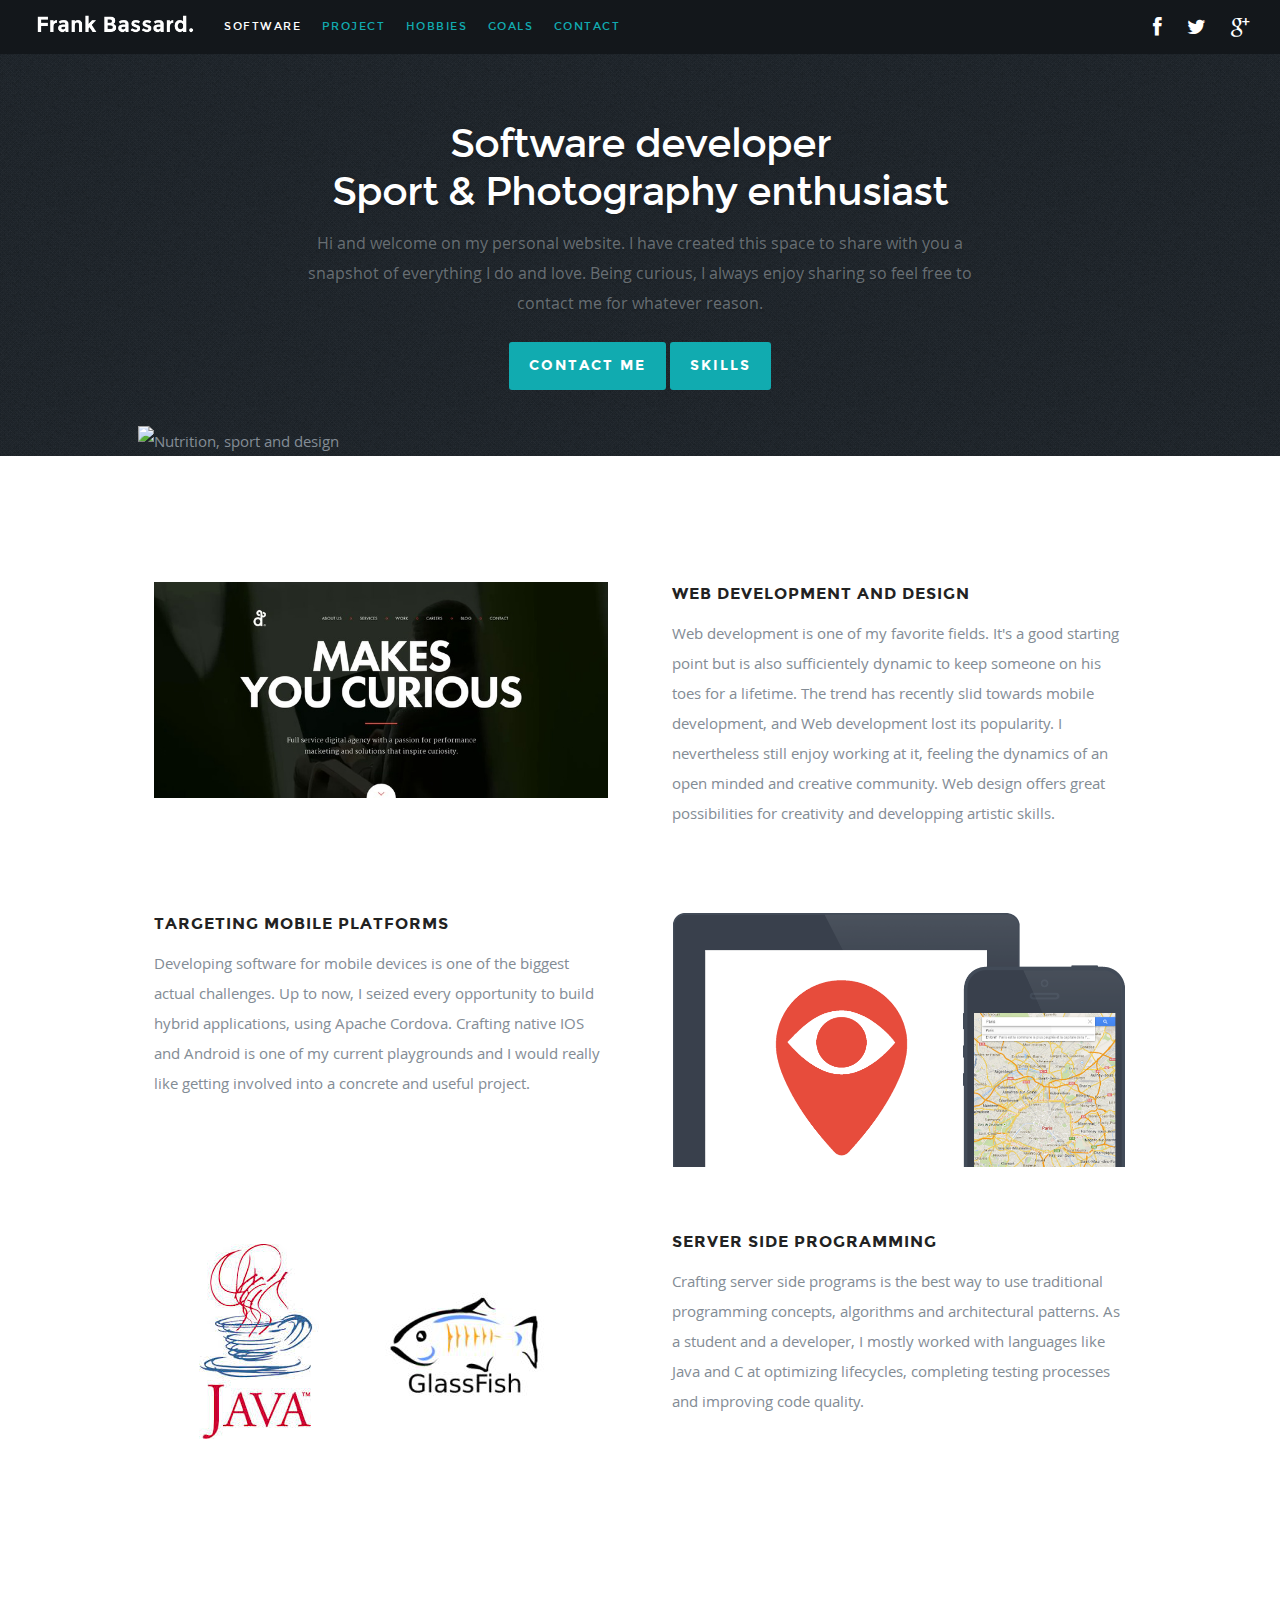
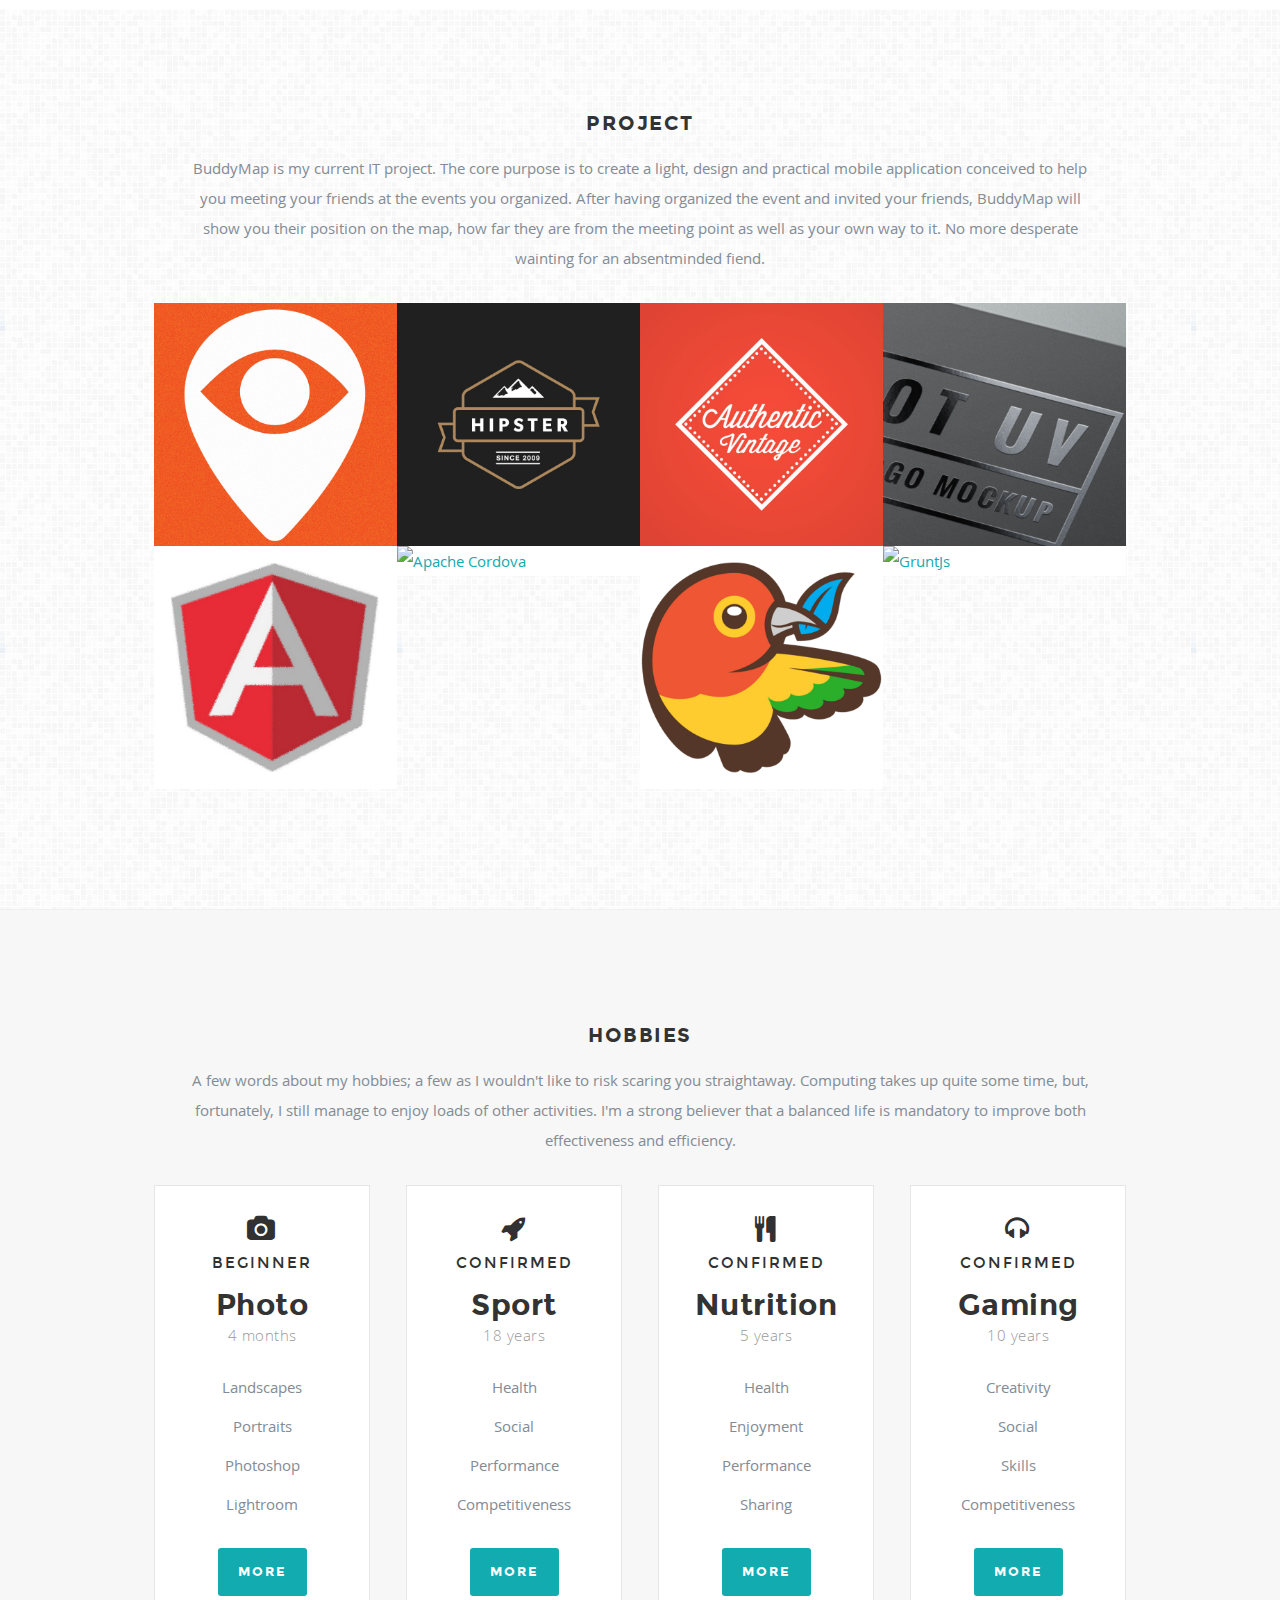
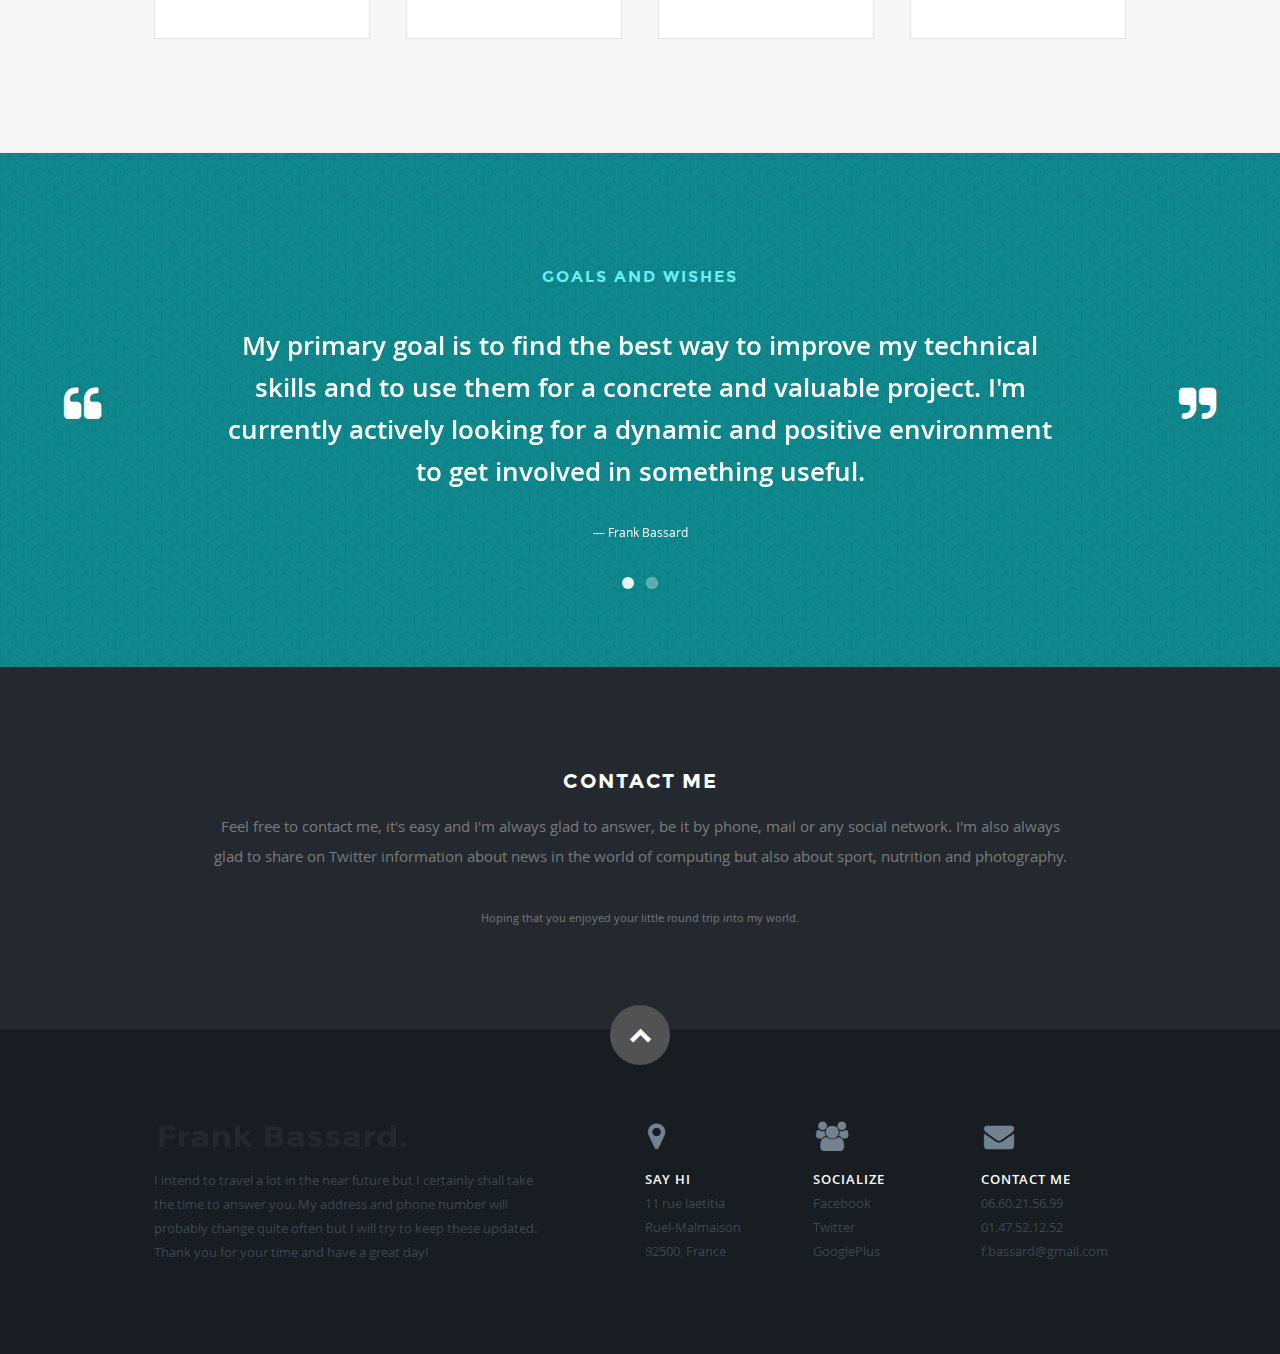
==== commit 268534a9: "V2" ====
--- a/index.html
+++ b/index.html
@@ -88,7 +88,7 @@
 			   <div class="hero-text">
 				   <h1 class="responsive-headline">Software developer<br>Sport & Photography enthusiast</h1>
 
-				   <p>Hi and welcome on my personal website. I have created this space to share with you a snapshot of everything I do and love. Driven by curiosity and creativity, I always enjoy sharing so feel free to contact me for whatever reason.</p>
+				   <p>Hi and welcome on my personal website. I have created this space to share with you a snapshot of everything I do and love. Being curious, I always enjoy sharing so feel free to contact me for whatever reason.</p>
 			   </div>
 
             <div class="buttons">
@@ -116,7 +116,7 @@
          <div class="six columns right">
             <h3>Web development and design</h3>
 
-            <p>Web development is one of my favorite fields. It's a good way to start and have enough depth to keep someone busy for a lifetime. The trend has recently slid towards mobile development, and Web development lost its popularity. I nevertheless still enjoy working at it, feeling the dynamics of an open minded and creative community. Web design offers great possibilities for creativity and developping artistic skills.
+            <p>Web development is one of my favorite fields. It's a good starting point but is also sufficientely dynamic to keep someone on his toes for a lifetime. The trend has recently slid towards mobile development, and Web development lost its popularity. I nevertheless still enjoy working at it, feeling the dynamics of an open minded and creative community. Web design offers great possibilities for creativity and developping artistic skills.
             </p>
          </div>
 
@@ -170,7 +170,7 @@
 
          <h1>Project</h1>
 
-         <p> BuddyMap is my current IT project. The core purpose is to create a light, design and practical mobile application conceived to help you meet your friends at your own events. After having created the event and invited your friends, BuddyMap will show you their position on the map, how far they are from the meeting point as well as your own way to it. You will nevermore get surprised by an absentminded fiend.
+         <p> BuddyMap is my current IT project. The core purpose is to create a light, design and practical mobile application conceived to help you meeting your friends at the events you organized. After having organized the event and invited your friends, BuddyMap will show you their position on the map, how far they are from the meeting point as well as your own way to it. No more desperate wainting for an absentminded fiend.
          </p>
 
       </div>
@@ -422,7 +422,7 @@
 
                      <li>
                         <blockquote>
-                           <p>My primary goal is to find the best way to improve my technical skills and use them into a concrete and valuable project. I'm currently looking for a dynamic and positive environment to get involved in something meaningful.
+                           <p>My primary goal is to find the best way to improve my technical skills and to use them for a concrete and valuable project. I'm currently actively looking for a dynamic and positive environment to get involved in something useful.
                            </p>
                            <cite>Frank Bassard</cite>
                         </blockquote>
@@ -430,7 +430,7 @@
 
                      <li>
                         <blockquote>
-                           <p>As a huge fan of nature and wildlife, I intend to start my post degree career in New Zealand. Optimistic and open-minded, I’m impatient to start this new experience.
+                           <p>As a huge fan of nature and wildlife, I intend to start my post degree career in New Zealand. Optimistic, curious and open minded, I’m impatient to start this new experience.
                            </p>
                            <cite>Frank Bassard</cite>
                         </blockquote>
@@ -461,7 +461,7 @@
 
             <h1>Contact me</h1>
 
-            <p>Feel free to contact me, it's easy and I'm always glad to answer whether it's by phone, mail or any social network. I'm also always glad to share on Twitter where I mostly spread information about news in the world of computing but also about sport, nutrition and photography.</p>
+            <p>Feel free to contact me, it's easy and I'm always glad to answer, be it by phone, mail or any social network. I'm also always glad to share on Twitter information about news in the world of computing but also about sport, nutrition and photography.</p>
 
             <p><small>Hoping that you enjoyed your little round trip into my world.</small></p>
 
@@ -486,8 +486,8 @@
                </a>
             </div>
 
-            <p>I intend to travel a lot in the near future but I certainly shall take the time to give you answers. 
-            My address and phone number will probably change quite often but I will try to keep those information as updated as possible.
+            <p>I intend to travel a lot in the near future but I certainly shall take the time to answer you. 
+            My address and phone number will probably change quite often but I will try to keep these updated.
             Thank you for your time and have a great day!
             </p>
 
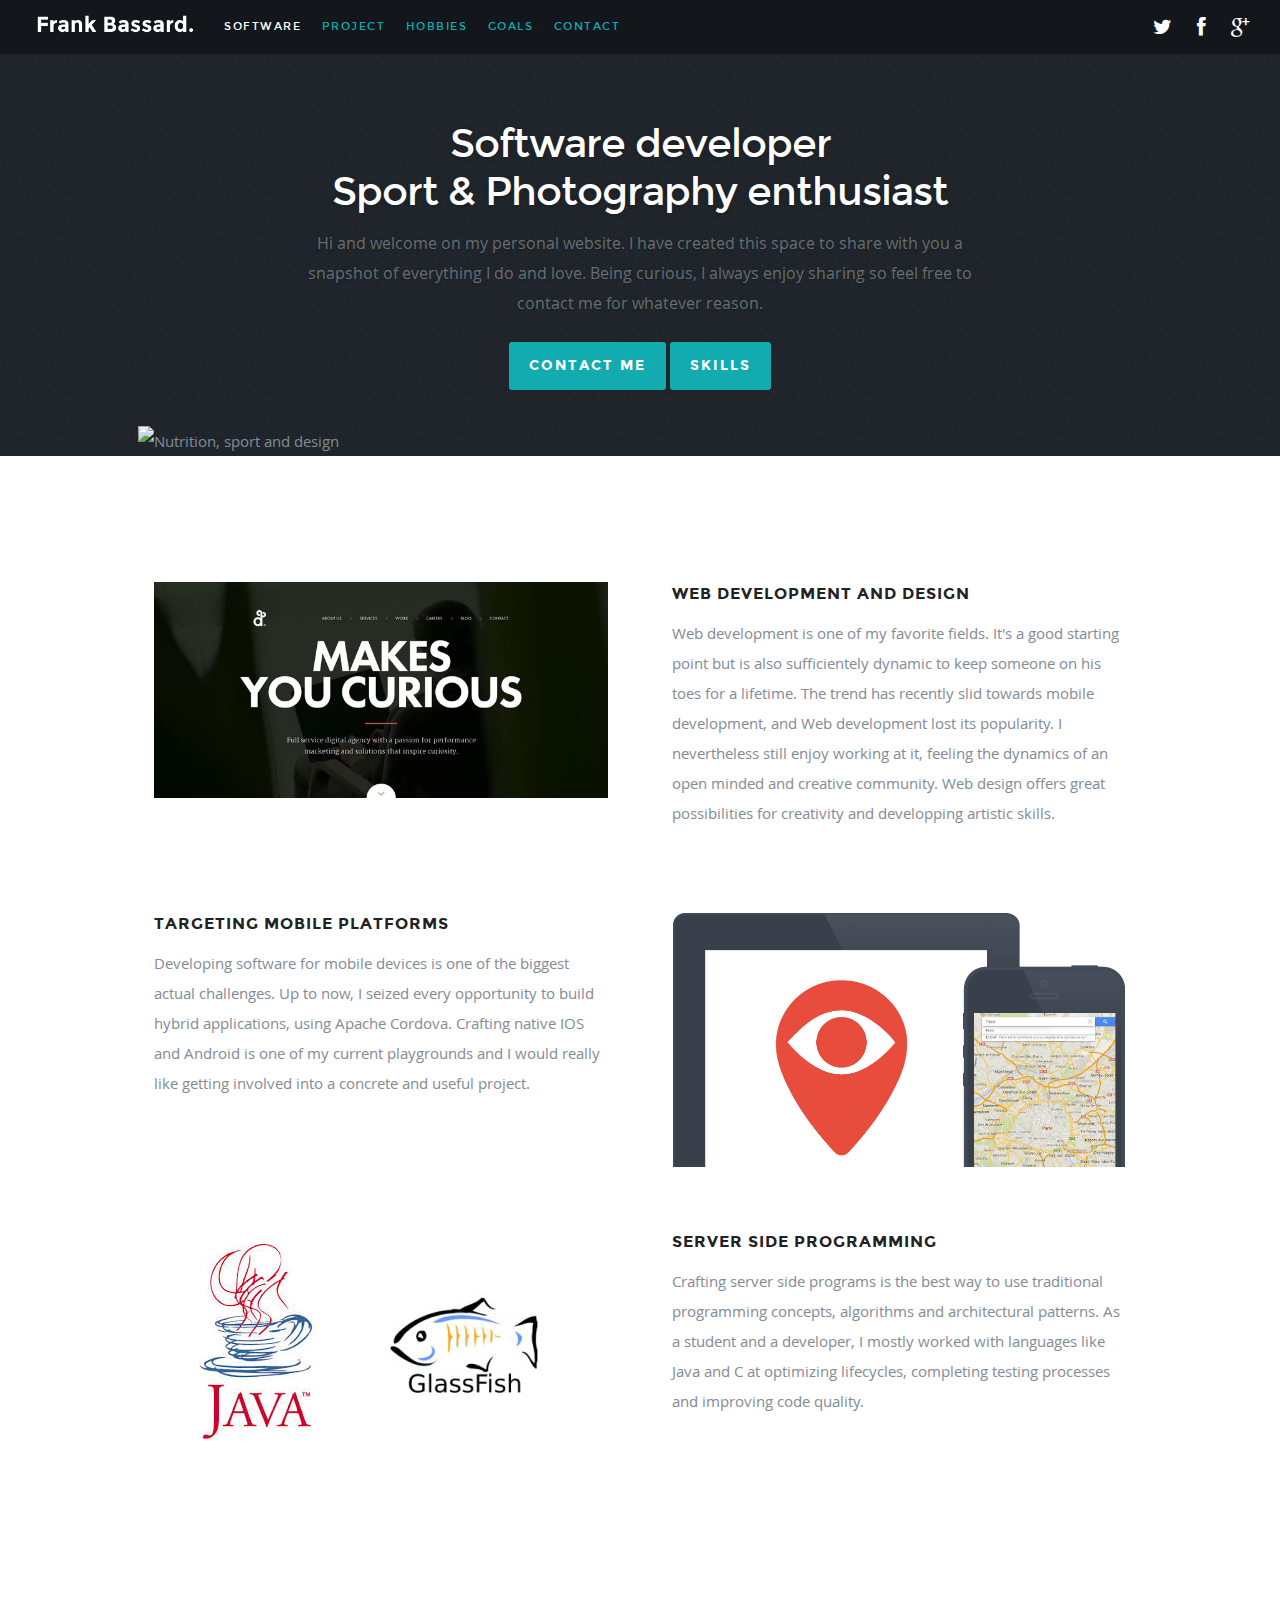
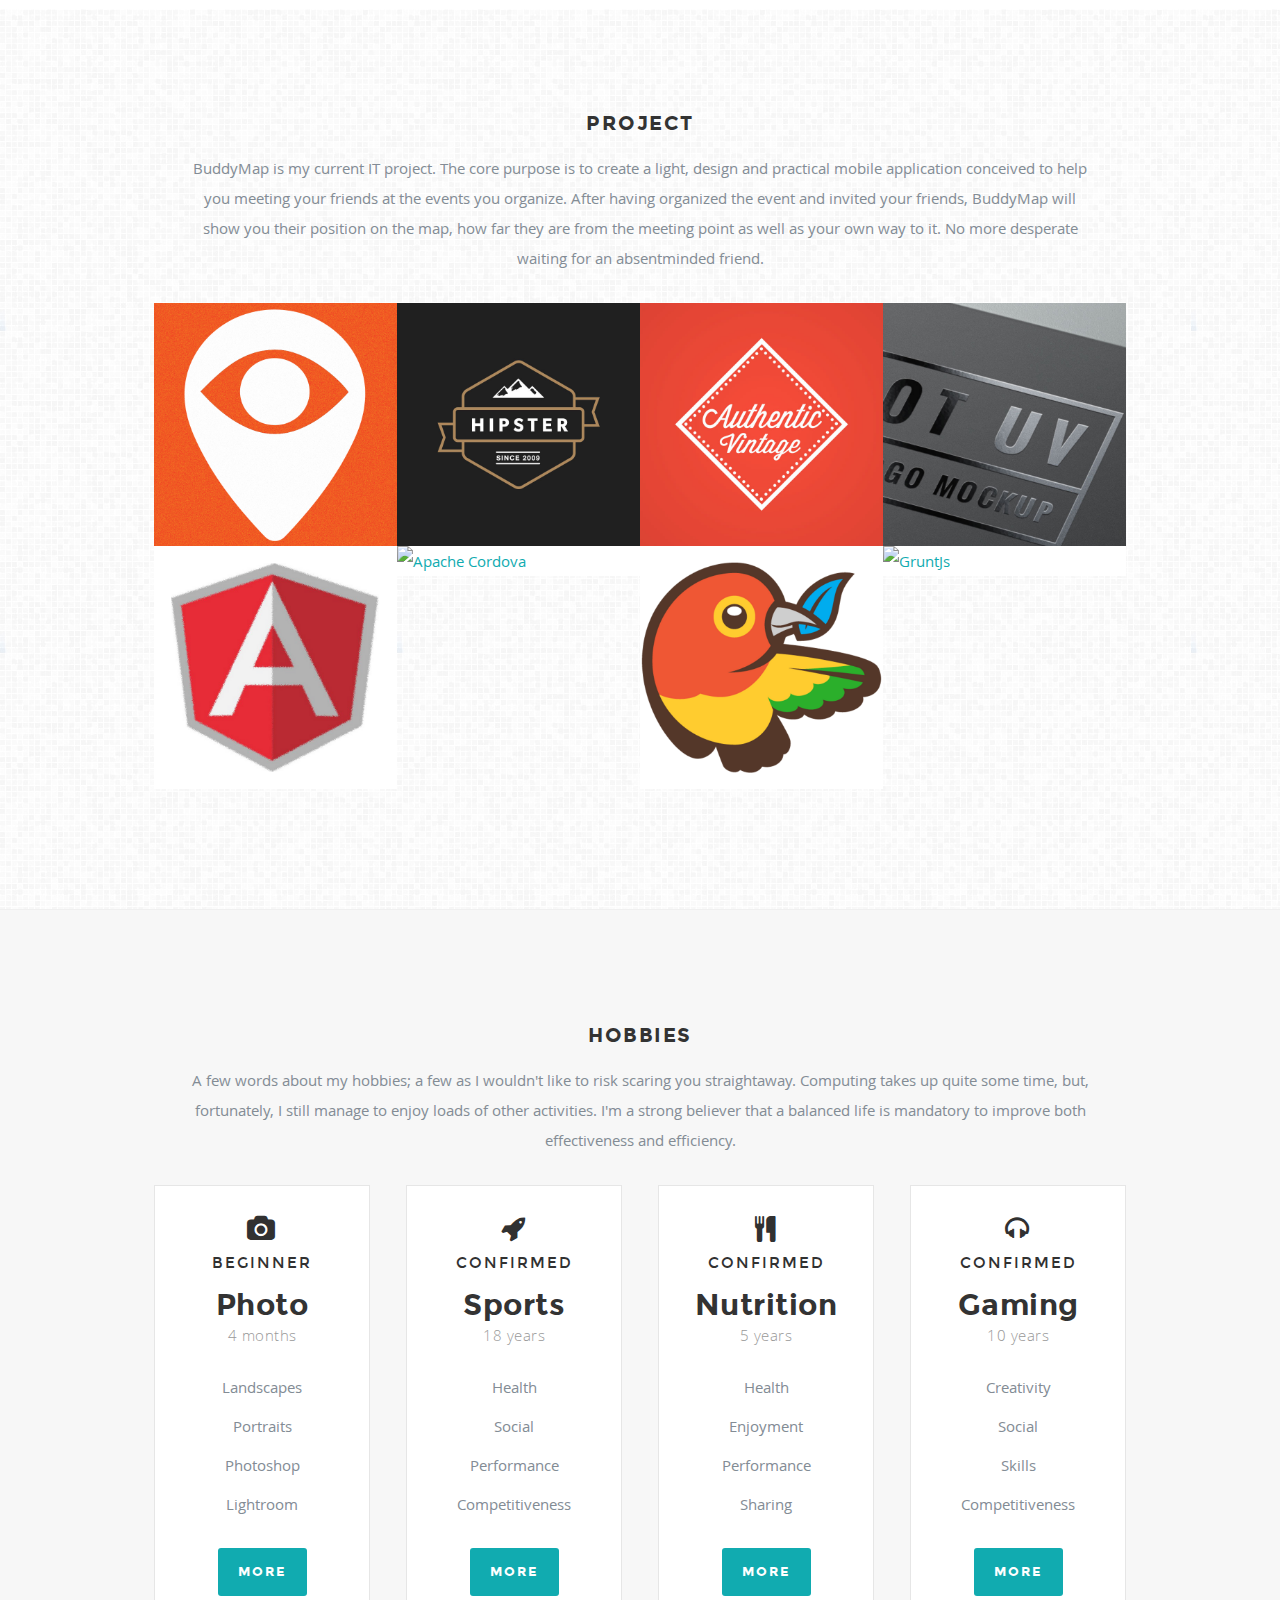
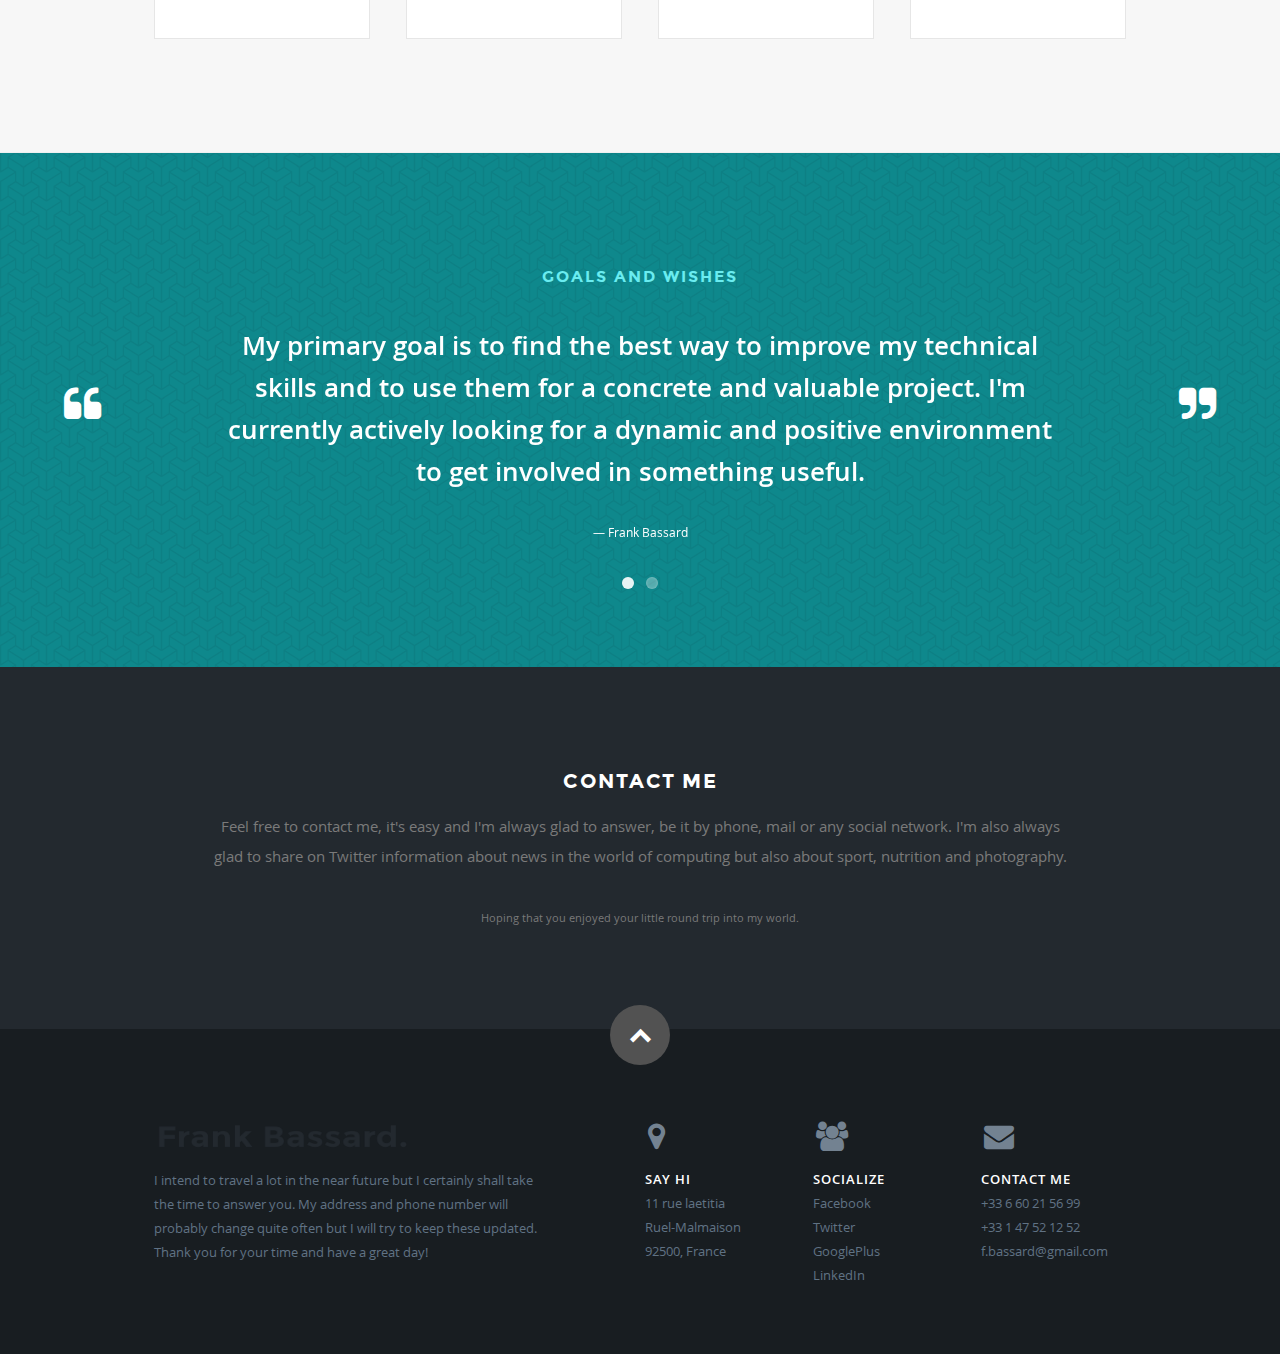
==== commit b31e40af: "Oncle review." ====
--- a/index.html
+++ b/index.html
@@ -69,8 +69,8 @@
       </nav> <!-- end #nav-wrap -->
 
       <ul class="header-social">
-      	 <li><a href="http://www.facebook.com/frank.bassard"><i class="fa fa-facebook"></i></a></li> 
-      	 <li><a href="http://twitter.com/MyRulz89"><i class="fa fa-twitter"></i></a></li>                 
+      	 <li><a href="http://twitter.com/MyRulz89"><i class="fa fa-twitter"></i></a></li>   
+      	 <li><a href="http://www.facebook.com/frank.bassard"><i class="fa fa-facebook"></i></a></li>                 
          <li><a href="https://plus.google.com/110918799476763130107/posts"><i class="fa fa-google-plus"></i></a></li>
       </ul>
 
@@ -170,7 +170,7 @@
 
          <h1>Project</h1>
 
-         <p> BuddyMap is my current IT project. The core purpose is to create a light, design and practical mobile application conceived to help you meeting your friends at the events you organized. After having organized the event and invited your friends, BuddyMap will show you their position on the map, how far they are from the meeting point as well as your own way to it. No more desperate wainting for an absentminded fiend.
+         <p> BuddyMap is my current IT project. The core purpose is to create a light, design and practical mobile application conceived to help you meeting your friends at the events you organize. After having organized the event and invited your friends, BuddyMap will show you their position on the map, how far they are from the meeting point as well as your own way to it. No more desperate waiting for an absentminded friend.
          </p>
 
       </div>
@@ -330,7 +330,7 @@
                <div class="price-block">
 
                   <h3 class="plan-title"><i class="fa fa-rocket"></i>Confirmed</h3>
-                  <p class="plan-price">Sport<span>18 years</span></p>
+                  <p class="plan-price">Sports<span>18 years</span></p>
 
                   <ul class="features">
                      <li>Health</li>
@@ -509,17 +509,18 @@
                <div class="columns">
                   <h3 class="social">socialize</h3>
                   <ul>
-                     <li><a href="#">Facebook</a></li>
-                     <li><a href="#">Twitter</a></li>
-                     <li><a href="#">GooglePlus</a></li>
+                     <li><a href="http://www.facebook.com/frank.bassard">Facebook</a></li>
+                     <li><a href="http://twitter.com/MyRulz89">Twitter</a></li>
+                     <li><a href="https://plus.google.com/110918799476763130107/posts">GooglePlus</a></li>
+                     <li><a href="https://www.linkedin.com/in/frankbassard">LinkedIn</a></li>
                   </ul>
                </div>
 
                <div class="columns last">
                   <h3 class="contact">Contact me</h3>
                   <ul>
-                    <li><a href="tel:6473438234">06.60.21.56.99</a></li>
-                    <li><a href="tel:1234567890">01.47.52.12.52</a></li>
+                    <li><a href="tel:+33660215699">+33 6 60 21 56 99</a></li>
+                    <li><a href="tel:+33147521252">+33 1 47 52 12 52</a></li>
                     <li><a href="mailto:someone@woo.com">f.bassard@gmail.com</a></li>
                   </ul>
                </div>
--- a/css/layout.css
+++ b/css/layout.css
@@ -728,7 +728,7 @@
 footer {
    padding-top: 84px;
    margin-bottom: 60px;
-   color: #3c4753;
+   color: #607284;
    font-size: 13px;
    line-height: 24px;
    position: relative;   
@@ -787,7 +787,7 @@
    line-height: 24px;
 }
 footer ul li a,
-footer ul li a:visited { color: #3c4753; }
+footer ul li a:visited { color: #607284; }
 footer ul li a:hover,
 footer ul li a:focus { color: #fff; }
 
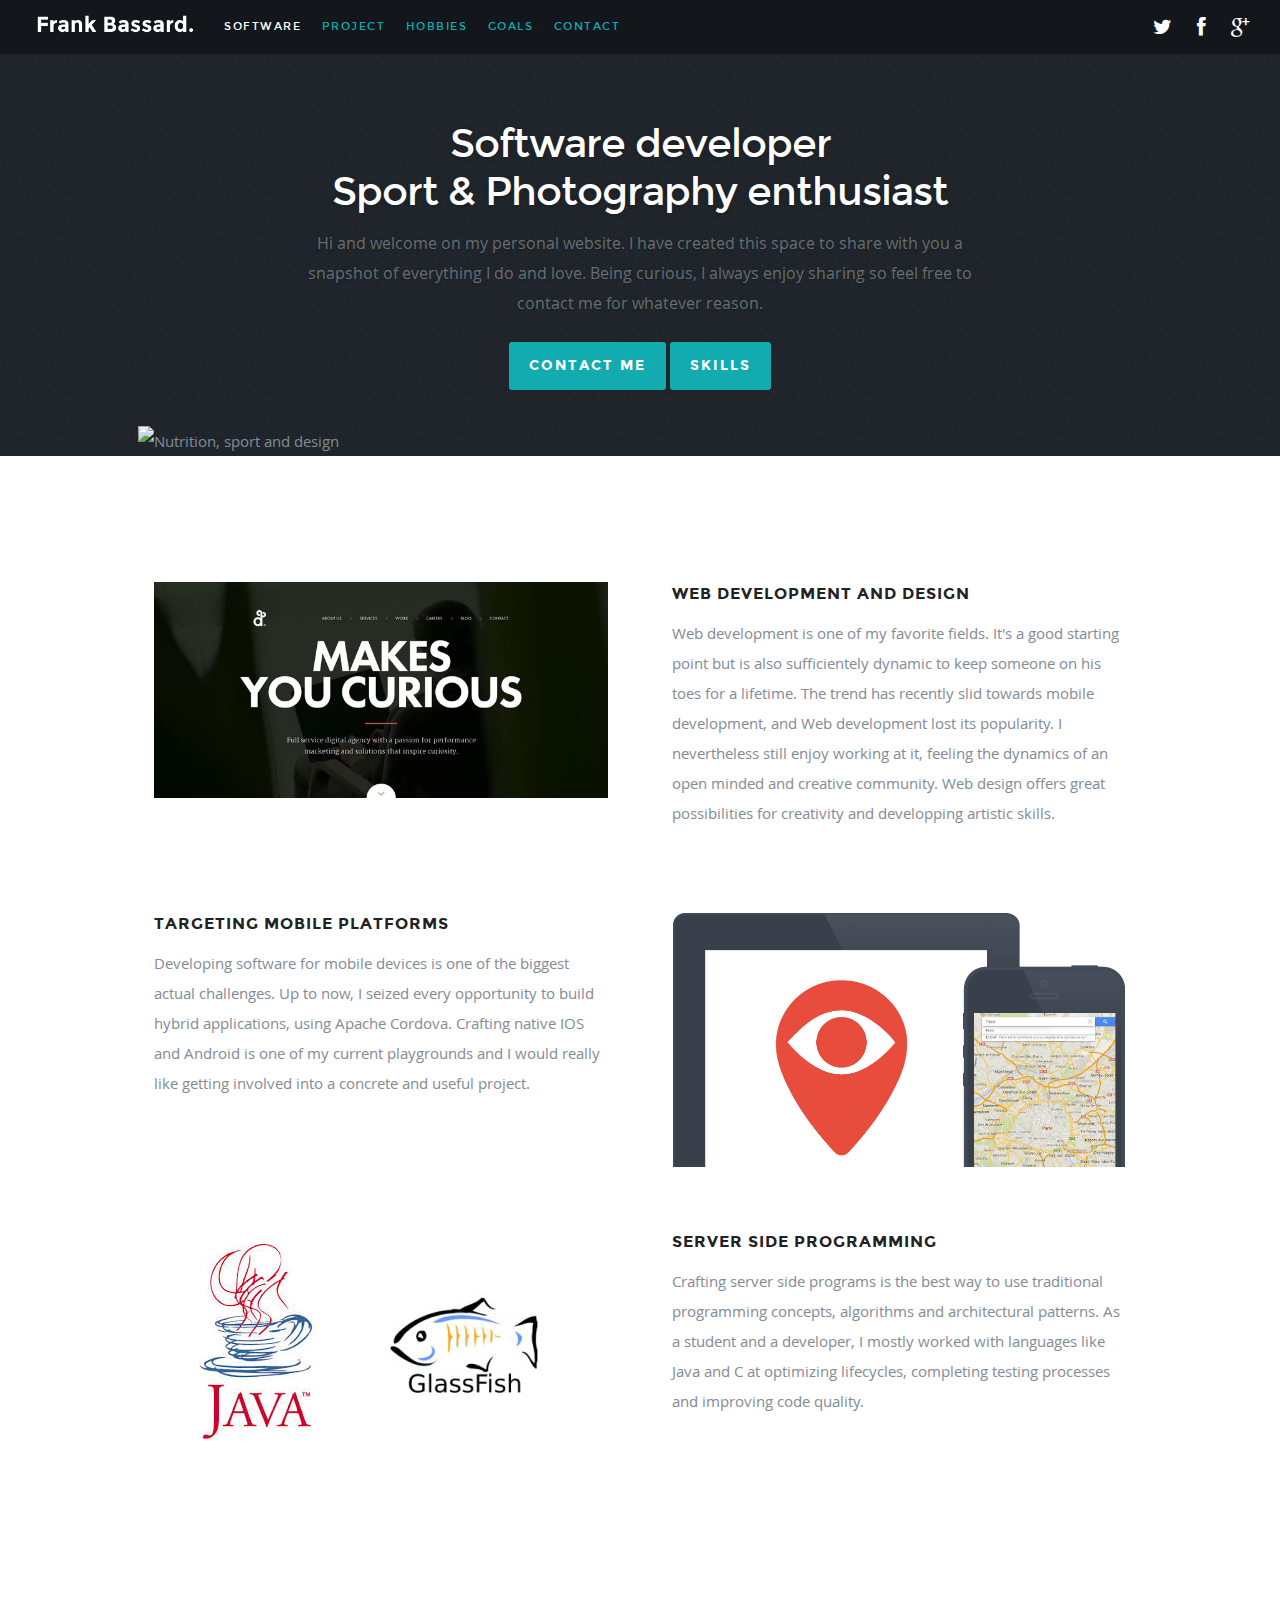
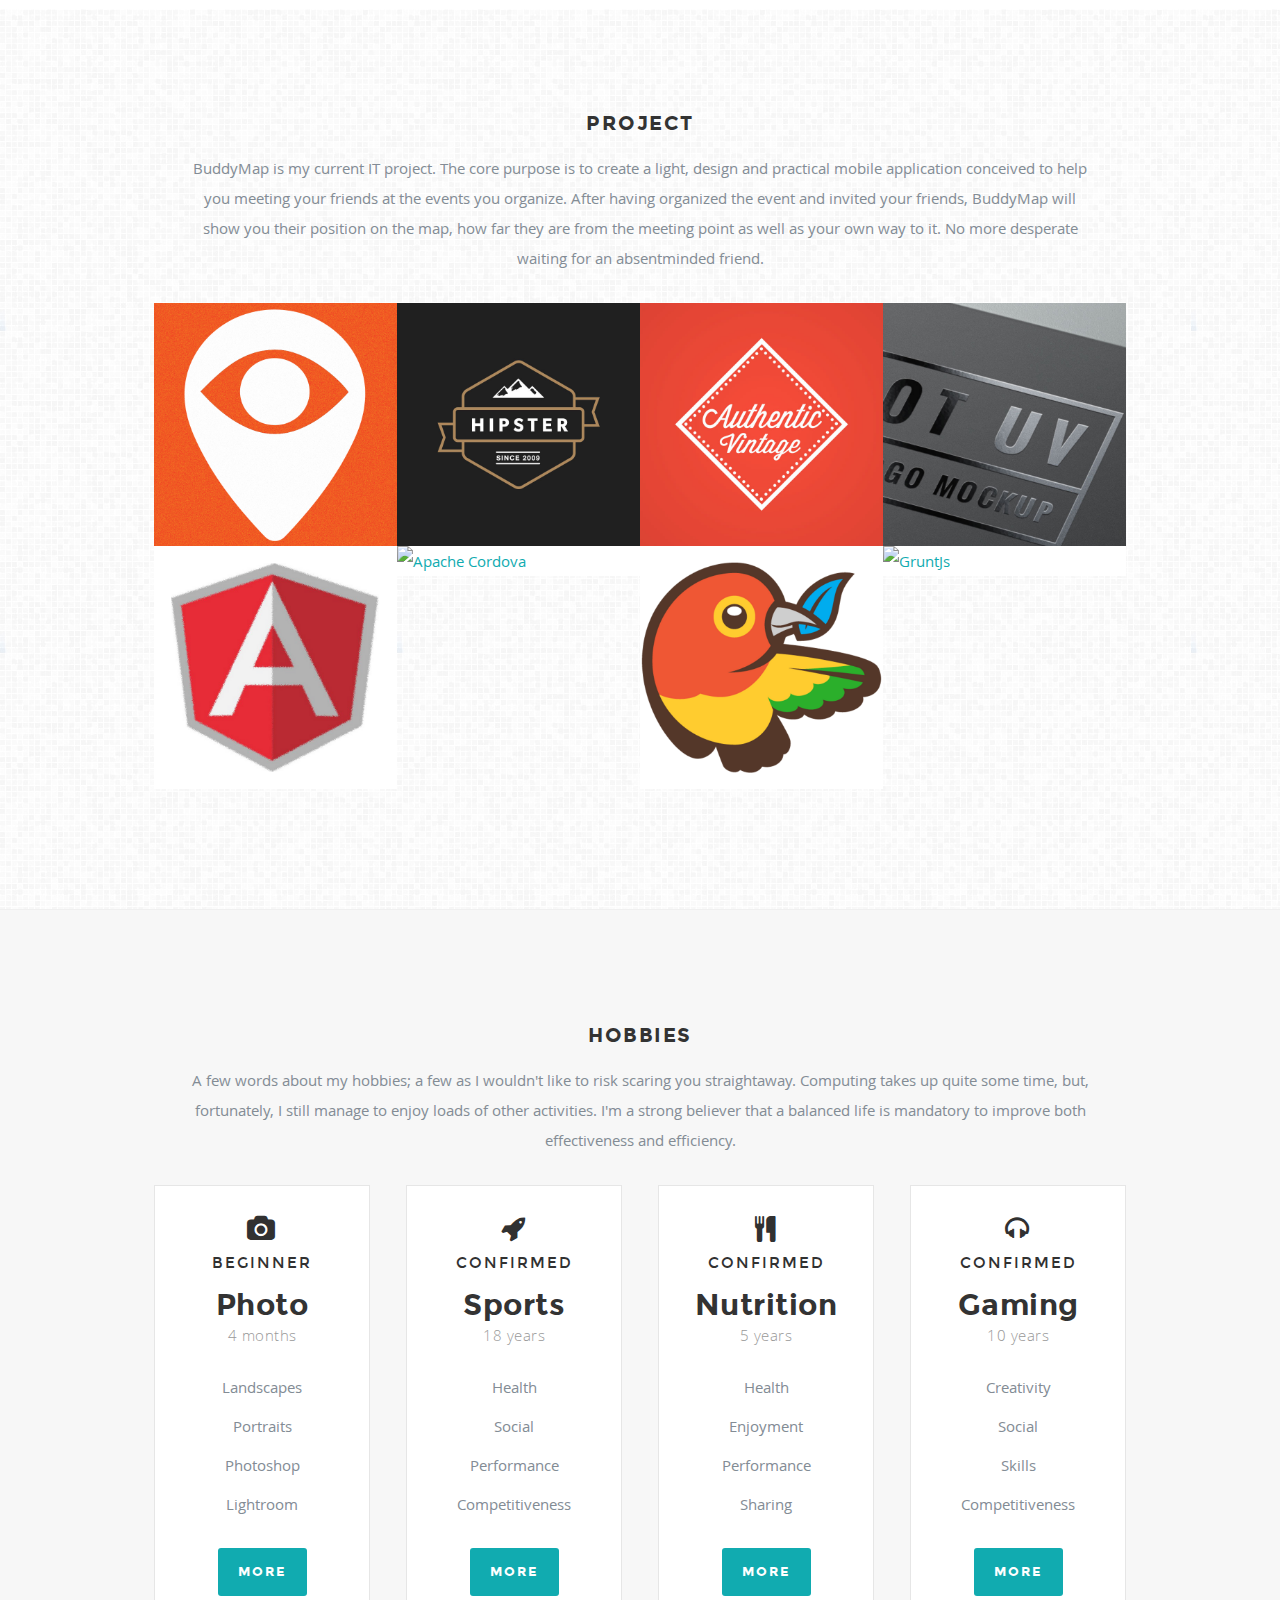
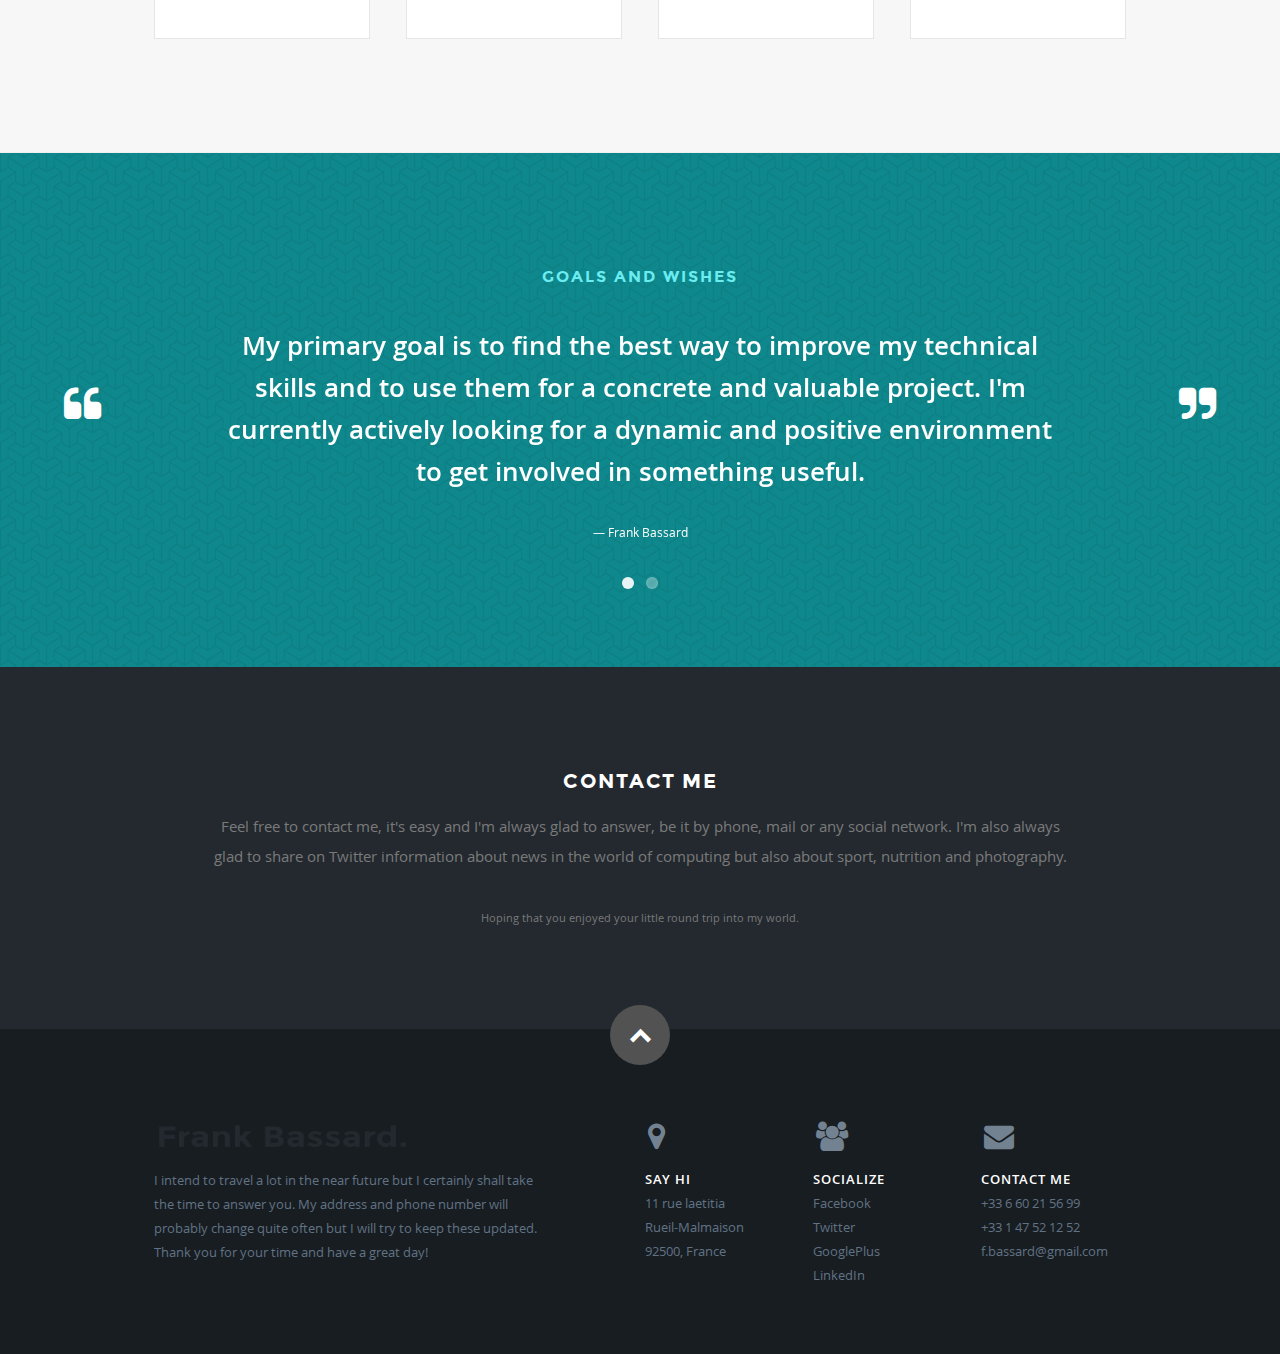
==== commit b74cf70f: "small fix" ====
--- a/index.html
+++ b/index.html
@@ -501,7 +501,7 @@
                   <h3 class="address">Say Hi</h3>
                   <p>
                   11 rue laetitia<br>
-                  Ruel-Malmaison<br>
+                  Rueil-Malmaison<br>
                   92500, France
                   </p>
                </div>
@@ -552,6 +552,16 @@
    <script src="js/imagelightbox.js"></script>
    <script src="js/jquery.prettyPhoto.js"></script>   
    <script src="js/main.js"></script>
+   <script>
+	  (function(i,s,o,g,r,a,m){i['GoogleAnalyticsObject']=r;i[r]=i[r]||function(){
+	  (i[r].q=i[r].q||[]).push(arguments)},i[r].l=1*new Date();a=s.createElement(o),
+	  m=s.getElementsByTagName(o)[0];a.async=1;a.src=g;m.parentNode.insertBefore(a,m)
+	  })(window,document,'script','//www.google-analytics.com/analytics.js','ga');
+
+	  ga('create', 'UA-27999032-1', 'auto');
+	  ga('send', 'pageview');
+
+	</script>
 
 </body>
 
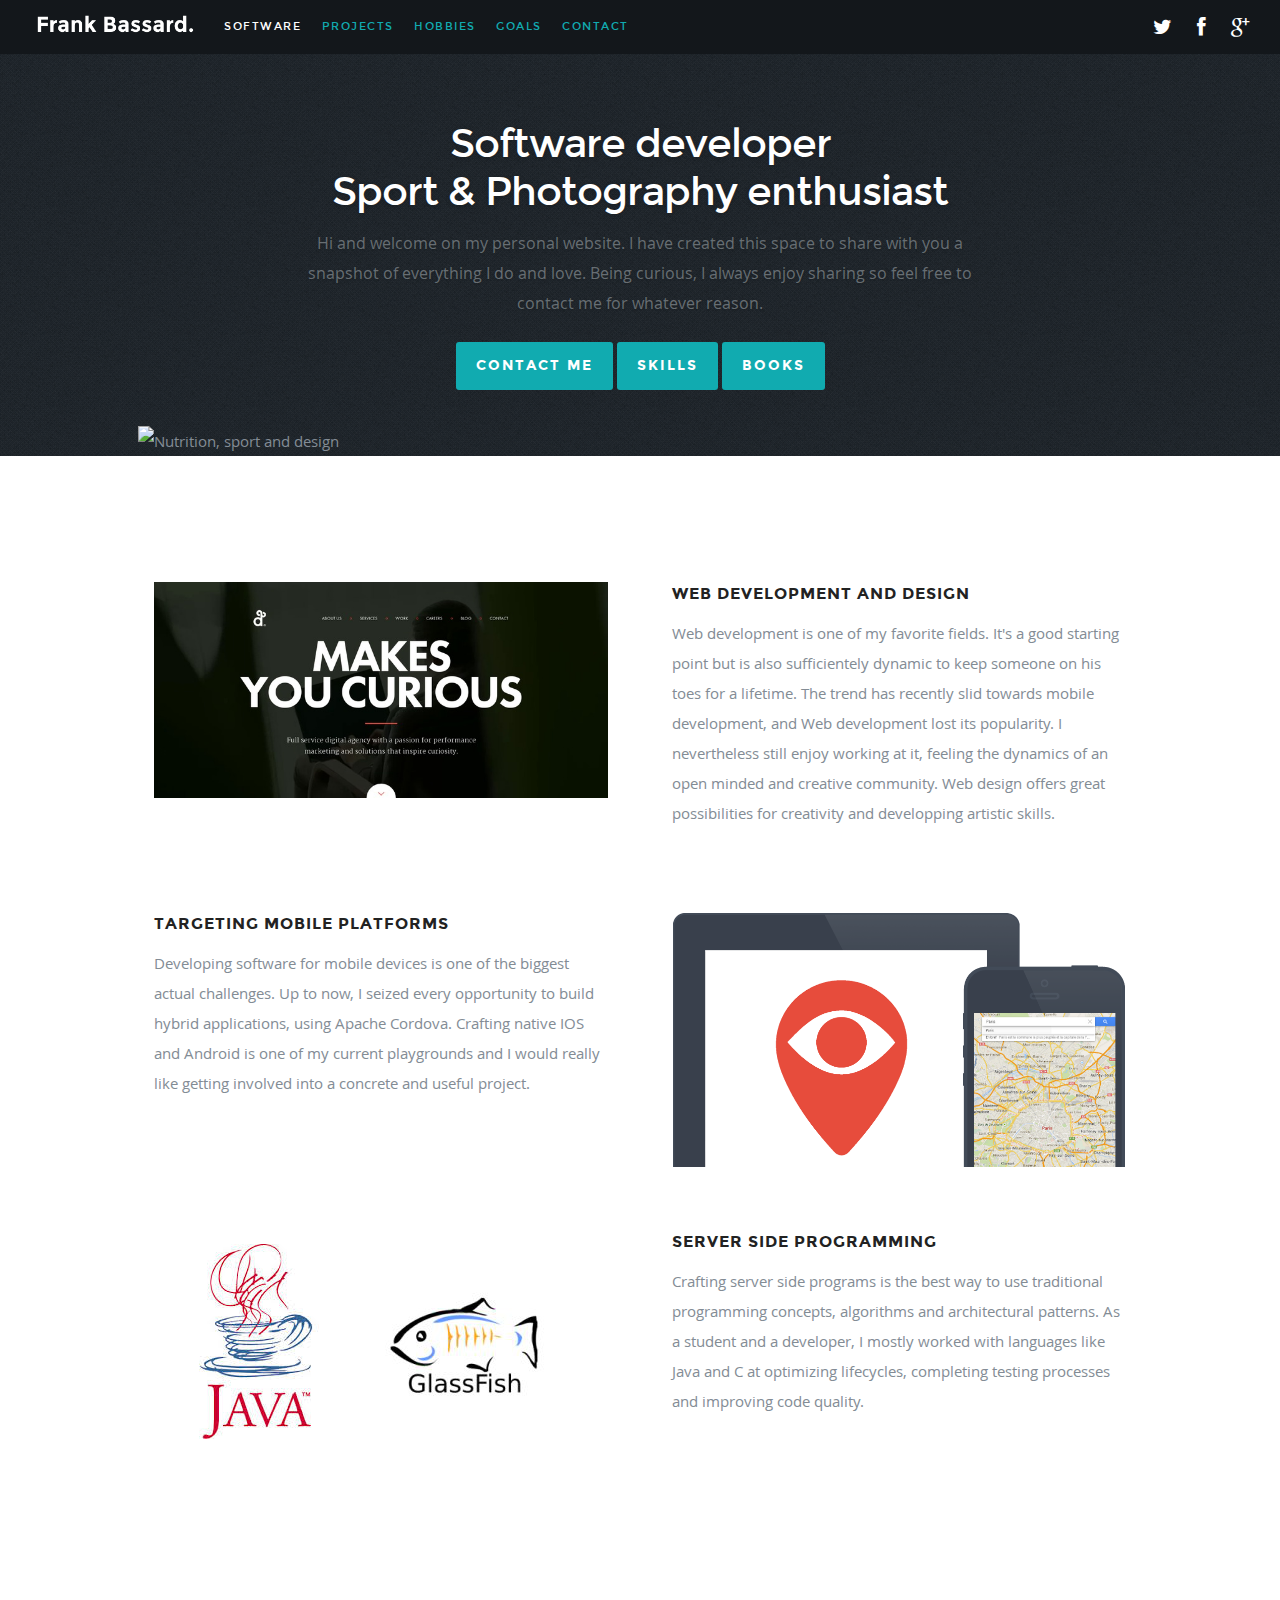
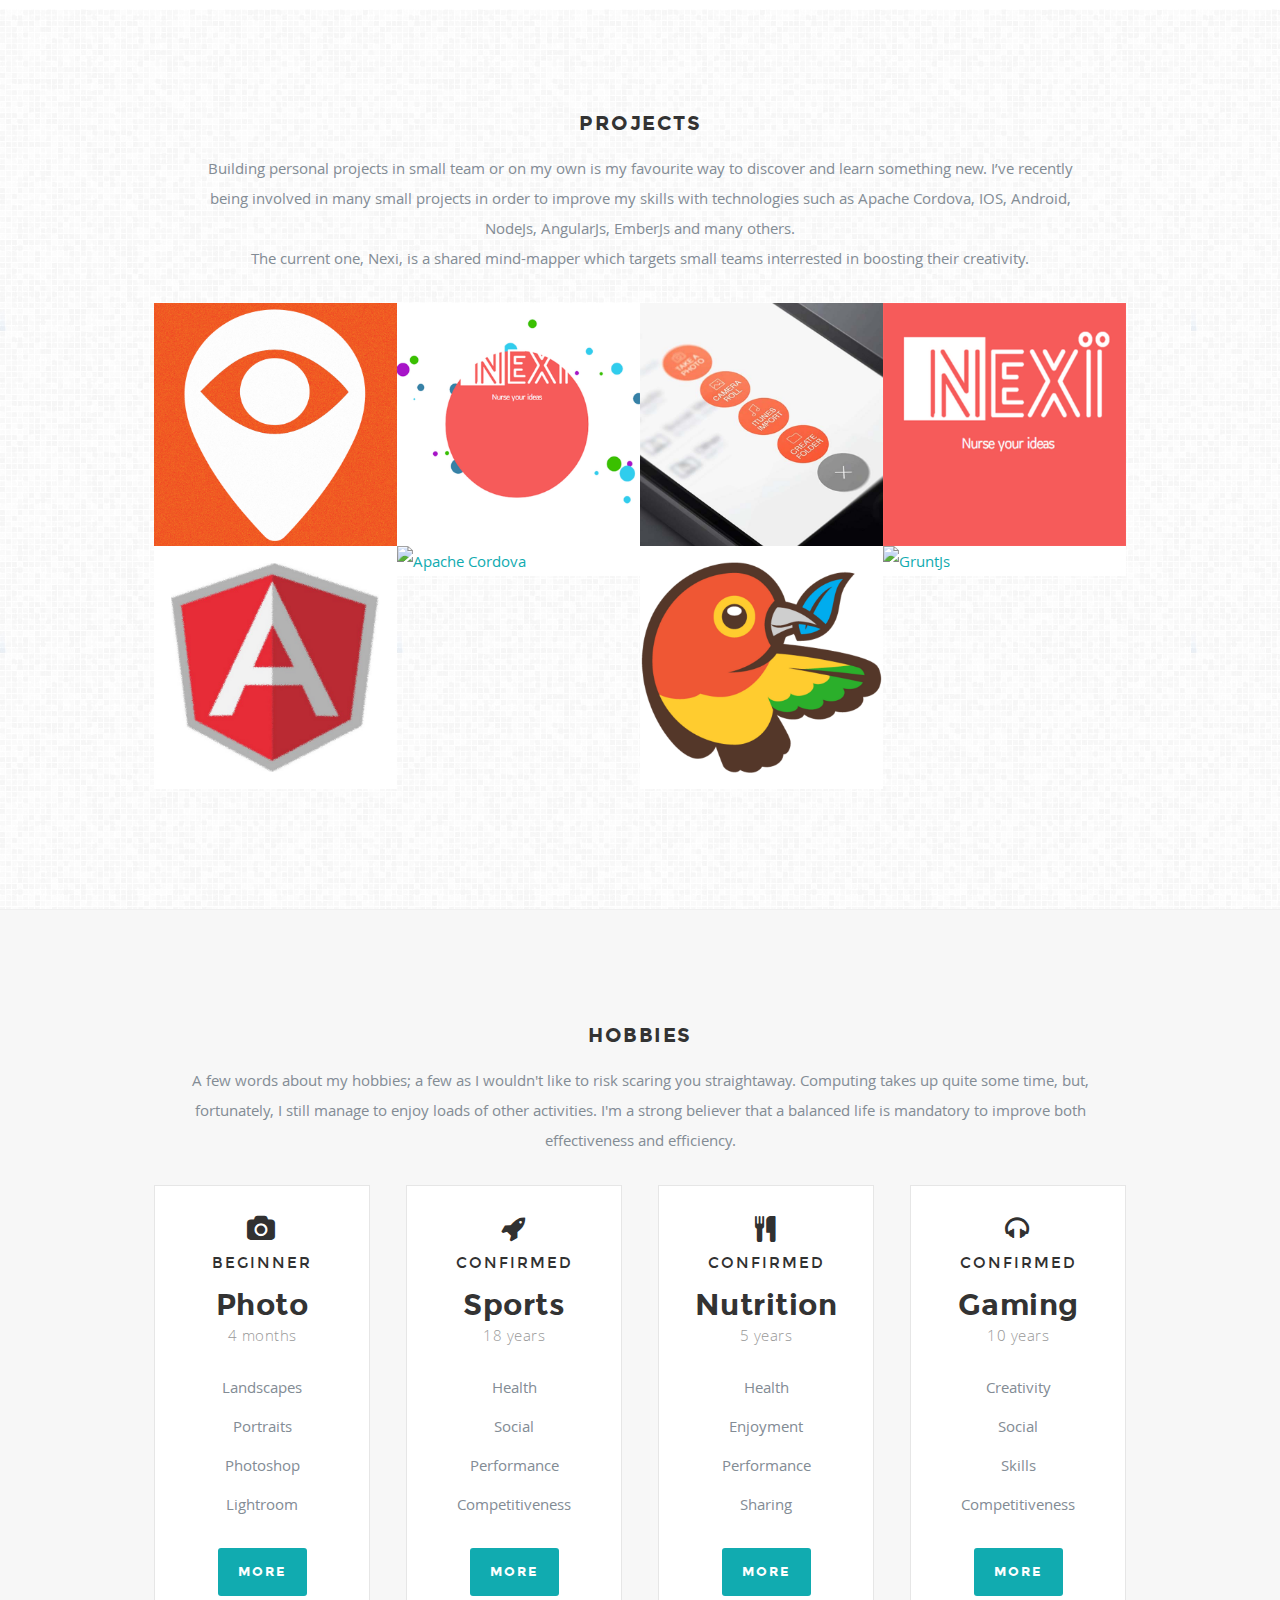
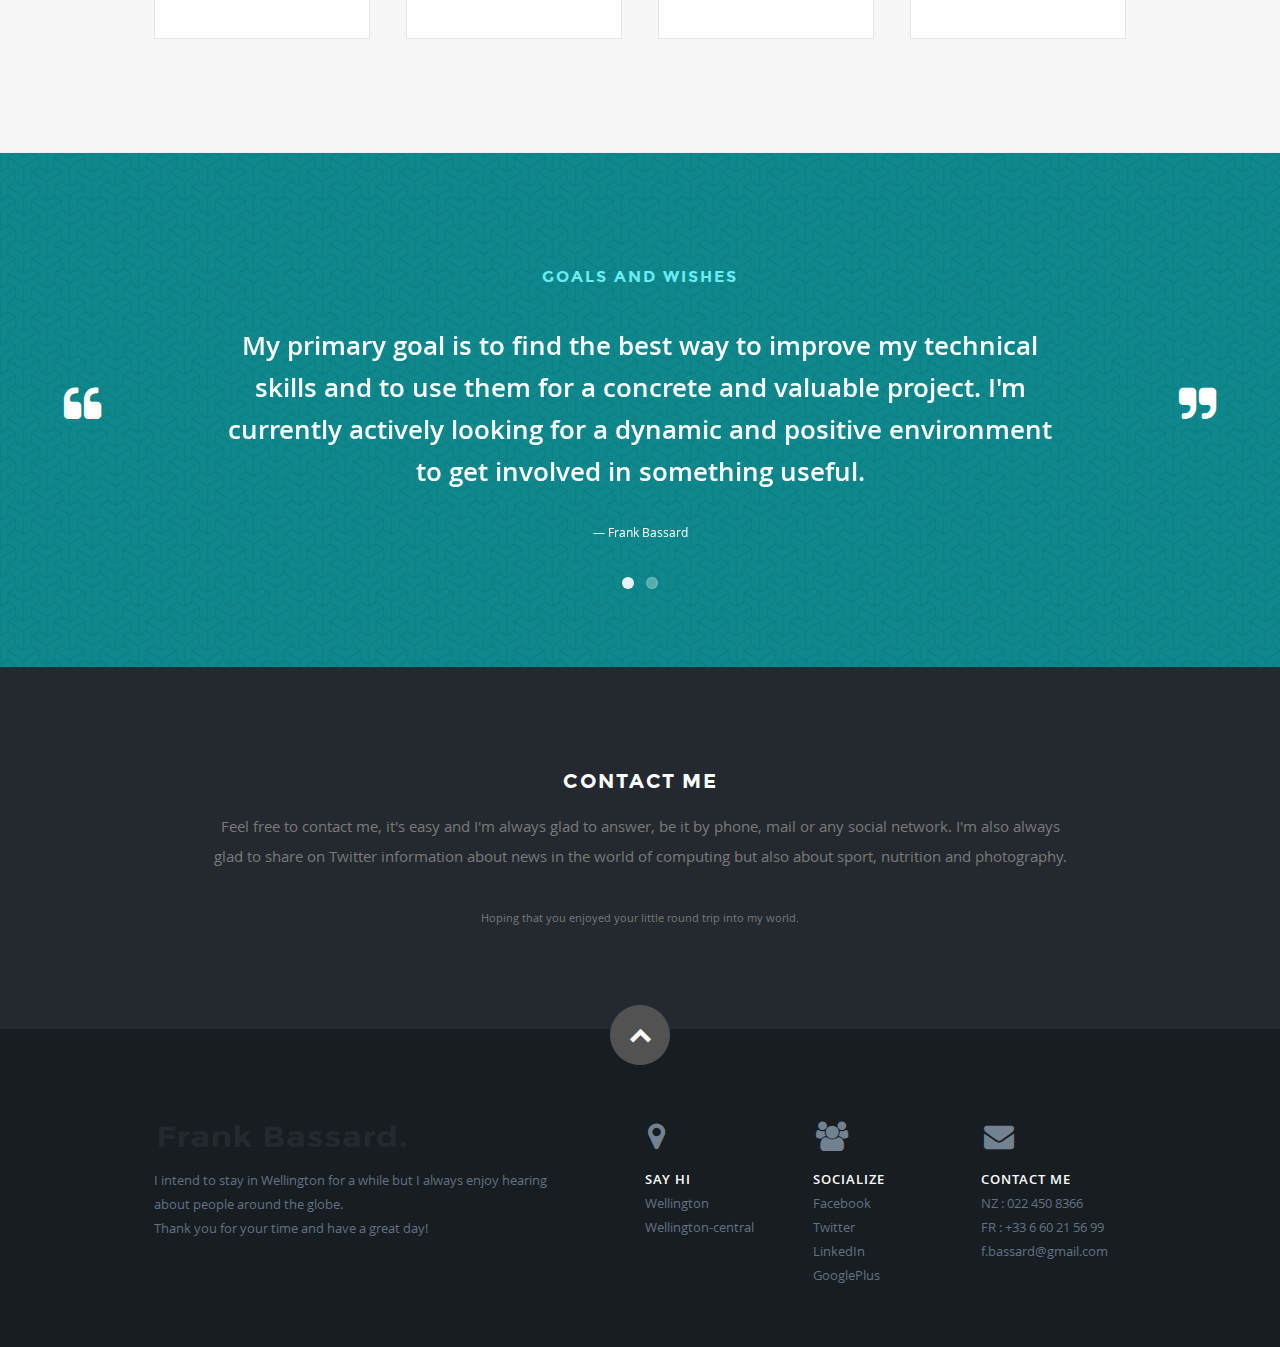
==== commit 89894e28: "NZ update" ====
--- a/index.html
+++ b/index.html
@@ -9,7 +9,7 @@
    ================================================== -->
    <meta charset="utf-8">
 	<title>Frank Bassard - home</title>
-	<meta name="description" content="Frank Bassard's personal website.">  
+	<meta name="description" content="Frank Bassard's personal website.">
 	<meta name="author" content="Frank Bassard">
 
    <!-- Mobile Specific Metas
@@ -28,7 +28,7 @@
    <!-- Script
    ================================================== -->
 	<script src="js/modernizr.js"></script>
-	  
+
 </div>
 
    <!-- Favicons
@@ -39,7 +39,7 @@
 
 <body>
 
-   <div id="preloader">      
+   <div id="preloader">
       <div id="status">
          <img src="images/preloader.gif" height="64" width="64" alt="Loader">
       </div>
@@ -53,14 +53,14 @@
          <a class="smoothscroll" href="#hero"><img alt="Frank Bassard" src="images/white-name.png"></a>
       </div>
 
-      <nav id="nav-wrap">         
-         
+      <nav id="nav-wrap">
+
          <a class="mobile-btn" href="#nav-wrap" title="Show navigation">Show Menu</a>
-	      <a class="mobile-btn" href="#" title="Hide navigation">Hide Menu</a>         
+	      <a class="mobile-btn" href="#" title="Hide navigation">Hide Menu</a>
 
          <ul id="nav" class="nav">
-            <li><a class="smoothscroll" href="#software">Software</a></li>	         
-            <li><a class="smoothscroll" href="#project">Project</a></li>
+            <li><a class="smoothscroll" href="#software">Software</a></li>
+            <li><a class="smoothscroll" href="#project">Projects</a></li>
             <li><a class="smoothscroll" href="#hobbies">Hobbies</a></li>
             <li><a class="smoothscroll" href="#goals">Goals</a></li>
             <li><a class="smoothscroll" href="#contact">Contact</a></li>
@@ -69,8 +69,8 @@
       </nav> <!-- end #nav-wrap -->
 
       <ul class="header-social">
-      	 <li><a href="http://twitter.com/MyRulz89"><i class="fa fa-twitter"></i></a></li>   
-      	 <li><a href="http://www.facebook.com/frank.bassard"><i class="fa fa-facebook"></i></a></li>                 
+      	 <li><a href="http://twitter.com/MyRulz89"><i class="fa fa-twitter"></i></a></li>
+      	 <li><a href="http://www.facebook.com/frank.bassard"><i class="fa fa-facebook"></i></a></li>
          <li><a href="https://plus.google.com/110918799476763130107/posts"><i class="fa fa-google-plus"></i></a></li>
       </ul>
 
@@ -94,6 +94,7 @@
             <div class="buttons">
                <a class="button learn-more smoothscroll" href="#contact">Contact me</a>
                <a class="button learn-more" href="skills.html">Skills</a>
+               <a class="button learn-more" href="books.html">Books</a>
             </div>
 
             <div class="hero-image">
@@ -159,7 +160,7 @@
    </section> <!-- Homepage Hero end -->
 
 
-    
+
 
 
    <!-- Screenshots
@@ -168,9 +169,10 @@
 
       <div class="row section-head">
 
-         <h1>Project</h1>
-
-         <p> BuddyMap is my current IT project. The core purpose is to create a light, design and practical mobile application conceived to help you meeting your friends at the events you organize. After having organized the event and invited your friends, BuddyMap will show you their position on the map, how far they are from the meeting point as well as your own way to it. No more desperate waiting for an absentminded friend.
+         <h1>Projects</h1>
+
+         <p> Building personal projects in small team or on my own is my favourite way to discover and learn something new. I’ve recently being involved in many small projects in order to improve my skills with technologies such as Apache Cordova, IOS, Android, NodeJs, AngularJs, EmberJs and many others.
+           <br> The current one, Nexi, is a shared mind-mapper which targets small teams interrested in boosting their creativity.
          </p>
 
       </div>
@@ -187,42 +189,42 @@
 
                      <a href="images/screenshots/logo.png" data-imagelightbox="a" >
                         <img src="images/screenshots/logo.png" alt="App's Logo">
-                        <div class="overlay"></div> 
-                        <div class="link-icon"><i class="icon-plus"></i></div>
-                     </a>
-
-                  </div>
-          		</div> <!-- item end -->
-
-               <div class="columns item">
-                  <div class="item-wrap">
-
-                     <a href="images/screenshots/big/b-hipster.jpg" data-imagelightbox="a" >
-                        <img src="images/screenshots/hipster.jpg" alt="Hipster">
-                        <div class="overlay"></div>
-                        <div class="link-icon"><i class="icon-plus"></i></div>
-                     </a>
-
-                  </div>
-          		</div> <!-- item end -->
-
-               <div class="columns item">
-                  <div class="item-wrap">
-
-                     <a href="images/screenshots/big/b-authentic-vintage.jpg" data-imagelightbox="a" >
-                        <img src="images/screenshots/authentic-vintage.jpg" alt="Authentic Vintage">                        
-                        <div class="overlay"></div>
-                        <div class="link-icon"><i class="icon-plus"></i></div>
-                     </a>
-
-                  </div>
-          		</div> <!-- item end -->
-
-               <div class="columns item">
-                  <div class="item-wrap">
-
-                     <a href="images/screenshots/big/b-spot-uv-logo.jpg" data-imagelightbox="a" >
-                        <img src="images/screenshots/spot-uv-logo.jpg" alt="Spot UV Logo">
+                        <div class="overlay"></div>
+                        <div class="link-icon"><i class="icon-plus"></i></div>
+                     </a>
+
+                  </div>
+          		</div> <!-- item end -->
+
+               <div class="columns item">
+                  <div class="item-wrap">
+
+                     <a href="images/screenshots/nexi1.png" data-imagelightbox="a" >
+                        <img src="images/screenshots/nexi1.png" alt="Hipster">
+                        <div class="overlay"></div>
+                        <div class="link-icon"><i class="icon-plus"></i></div>
+                     </a>
+
+                  </div>
+          		</div> <!-- item end -->
+
+               <div class="columns item">
+                  <div class="item-wrap">
+
+                     <a href="images/screenshots/mobile.jpg" data-imagelightbox="a" >
+                        <img src="images/screenshots/mobile.jpg" alt="Authentic Vintage">
+                        <div class="overlay"></div>
+                        <div class="link-icon"><i class="icon-plus"></i></div>
+                     </a>
+
+                  </div>
+          		</div> <!-- item end -->
+
+               <div class="columns item">
+                  <div class="item-wrap">
+
+                     <a href="images/screenshots/nexi2.png" data-imagelightbox="a" >
+                        <img src="images/screenshots/nexi2.png" alt="Spot UV Logo">
                         <div class="overlay"></div>
                         <div class="link-icon"><i class="icon-plus"></i></div>
                      </a>
@@ -258,7 +260,7 @@
                   <div class="item-wrap">
 
                      <a href="images/screenshots/Bower.png" data-imagelightbox="a" >
-                        <img src="images/screenshots/Bower.png" alt="Bower">                        
+                        <img src="images/screenshots/Bower.png" alt="Bower">
                         <div class="overlay"></div>
                         <div class="link-icon"><i class="icon-plus"></i></div>
                      </a>
@@ -378,7 +380,7 @@
 
                   <ul class="features">
 					 <li>Creativity</li>
-                     <li>Social</li>                                          
+                     <li>Social</li>
                      <li>Skills</li>
                      <li>Competitiveness</li>
                   </ul>
@@ -430,7 +432,7 @@
 
                      <li>
                         <blockquote>
-                           <p>As a huge fan of nature and wildlife, I intend to start my post degree career in New Zealand. Optimistic, curious and open minded, I’m impatient to start this new experience.
+                           <p>Software development is an outstanding small world which can be compared to a craft. Both require passion, time, dedication and creativity.
                            </p>
                            <cite>Frank Bassard</cite>
                         </blockquote>
@@ -476,7 +478,7 @@
    ================================================== -->
    <footer>
 
-      <div class="row">         
+      <div class="row">
 
          <div class="six columns info">
 
@@ -486,9 +488,8 @@
                </a>
             </div>
 
-            <p>I intend to travel a lot in the near future but I certainly shall take the time to answer you. 
-            My address and phone number will probably change quite often but I will try to keep these updated.
-            Thank you for your time and have a great day!
+            <p>I intend to stay in Wellington for a while but I always enjoy hearing about people around the globe.
+            <br>Thank you for your time and have a great day!
             </p>
 
          </div>
@@ -500,9 +501,9 @@
                <div class="columns">
                   <h3 class="address">Say Hi</h3>
                   <p>
-                  11 rue laetitia<br>
-                  Rueil-Malmaison<br>
-                  92500, France
+                  Wellington<br>
+                  Wellington-central<br>
+
                   </p>
                </div>
 
@@ -511,16 +512,16 @@
                   <ul>
                      <li><a href="http://www.facebook.com/frank.bassard">Facebook</a></li>
                      <li><a href="http://twitter.com/MyRulz89">Twitter</a></li>
+                     <li><a href="https://www.linkedin.com/in/frankbassard">LinkedIn</a></li>
                      <li><a href="https://plus.google.com/110918799476763130107/posts">GooglePlus</a></li>
-                     <li><a href="https://www.linkedin.com/in/frankbassard">LinkedIn</a></li>
                   </ul>
                </div>
 
                <div class="columns last">
                   <h3 class="contact">Contact me</h3>
                   <ul>
-                    <li><a href="tel:+33660215699">+33 6 60 21 56 99</a></li>
-                    <li><a href="tel:+33147521252">+33 1 47 52 12 52</a></li>
+                    <li><a href="tel:+64224508366">NZ : 022 450 8366</a></li>
+                    <li><a href="tel:+33660215699">FR : +33 6 60 21 56 99</a></li>
                     <li><a href="mailto:someone@woo.com">f.bassard@gmail.com</a></li>
                   </ul>
                </div>
@@ -550,7 +551,7 @@
    <script src="js/jquery.fittext.js"></script>
    <script src="js/jquery.fitvids.js"></script>
    <script src="js/imagelightbox.js"></script>
-   <script src="js/jquery.prettyPhoto.js"></script>   
+   <script src="js/jquery.prettyPhoto.js"></script>
    <script src="js/main.js"></script>
    <script>
 	  (function(i,s,o,g,r,a,m){i['GoogleAnalyticsObject']=r;i[r]=i[r]||function(){
@@ -565,4 +566,4 @@
 
 </body>
 
-</html>+</html>
--- a/css/default.css
+++ b/css/default.css
@@ -48,14 +48,14 @@
    z-index: 99999;
    height: 100%;
 }
-#status  {    
+#status  {
    position: absolute;
    left: 50%;
    top: 50%;
    width: 64px;
    height: 64px;
-   margin: -32px 0 0 -32px;  
-   padding: 0;    
+   margin: -32px 0 0 -32px;
+   padding: 0;
 }
 
 /* ------------------------------------------------------------------
@@ -493,9 +493,9 @@
    font: 14px/24px 'montserrat-bold', sans-serif;
    background: #11ABB0;
    color: #fff;
-   display: inline-block;   
+   display: inline-block;
 	text-decoration: none;
-   letter-spacing: 0;   
+   letter-spacing: 0;
 	padding: 12px 20px;
 	margin-bottom: 18px;
    border: none;
@@ -751,7 +751,7 @@
       padding: 0;
 	}
    .column, .columns {
-	   width: auto !important;      
+	   width: auto !important;
 	   float: none;
 	   margin-left: 0;
 	   margin-right: 0;
@@ -836,7 +836,7 @@
 	padding: 0px!important;
 	border-radius : 3px !important;
 	box-shadow: none !important;
-	border: 1px solid #E6E6E6;
+	border: 3px solid black;
 }
 
 .messi-wrapper{
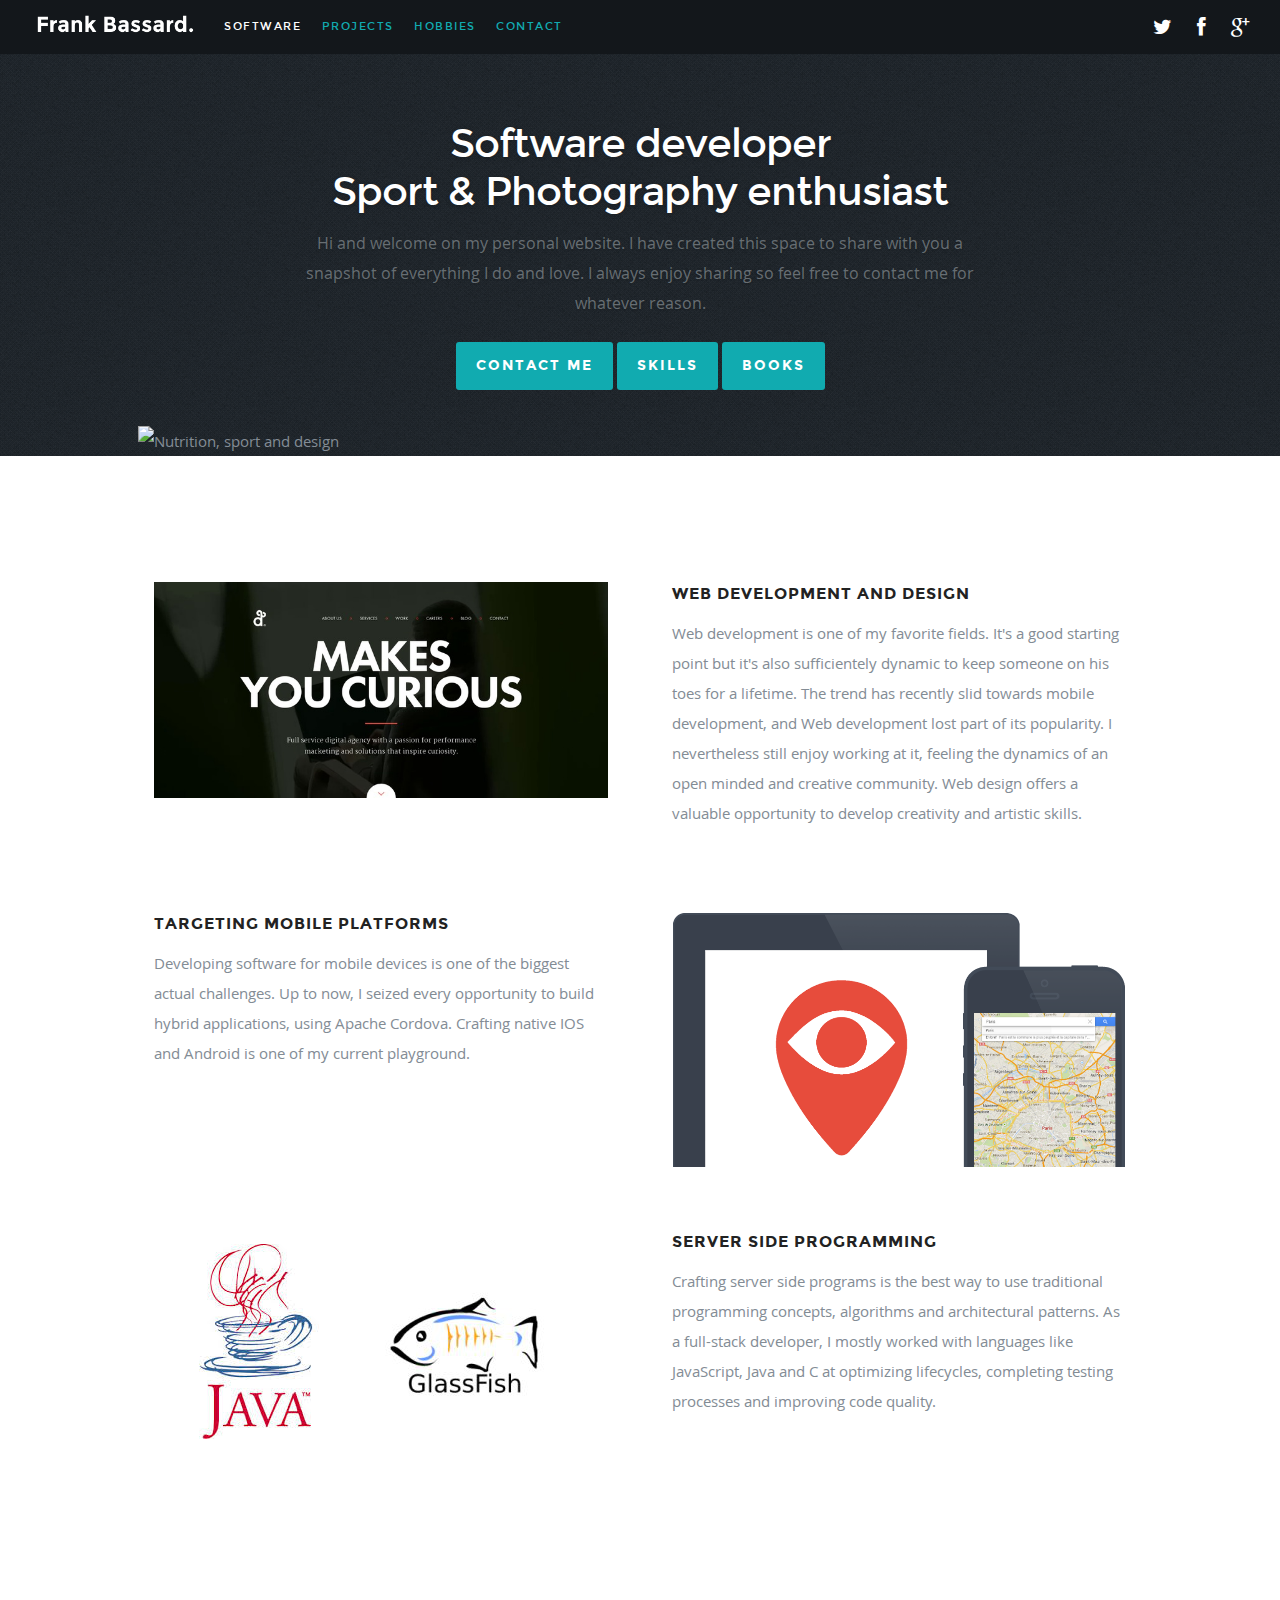
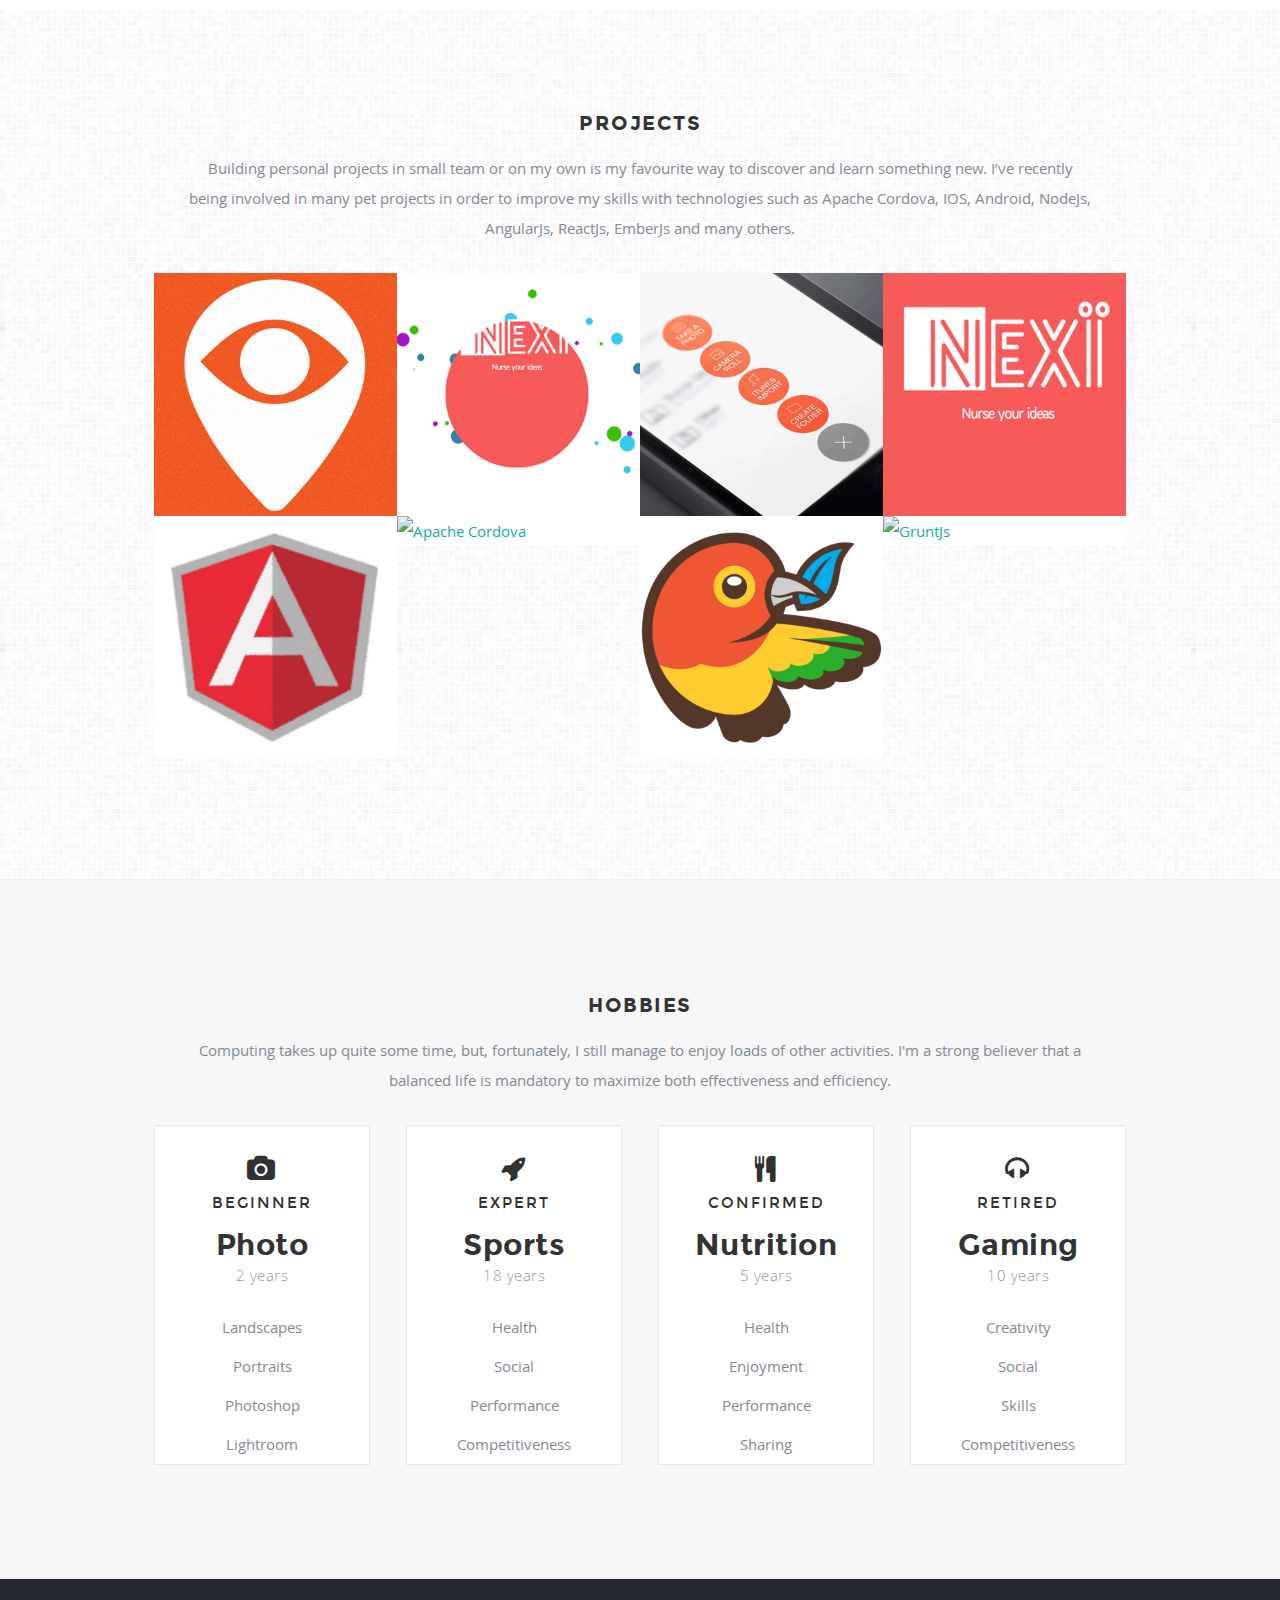
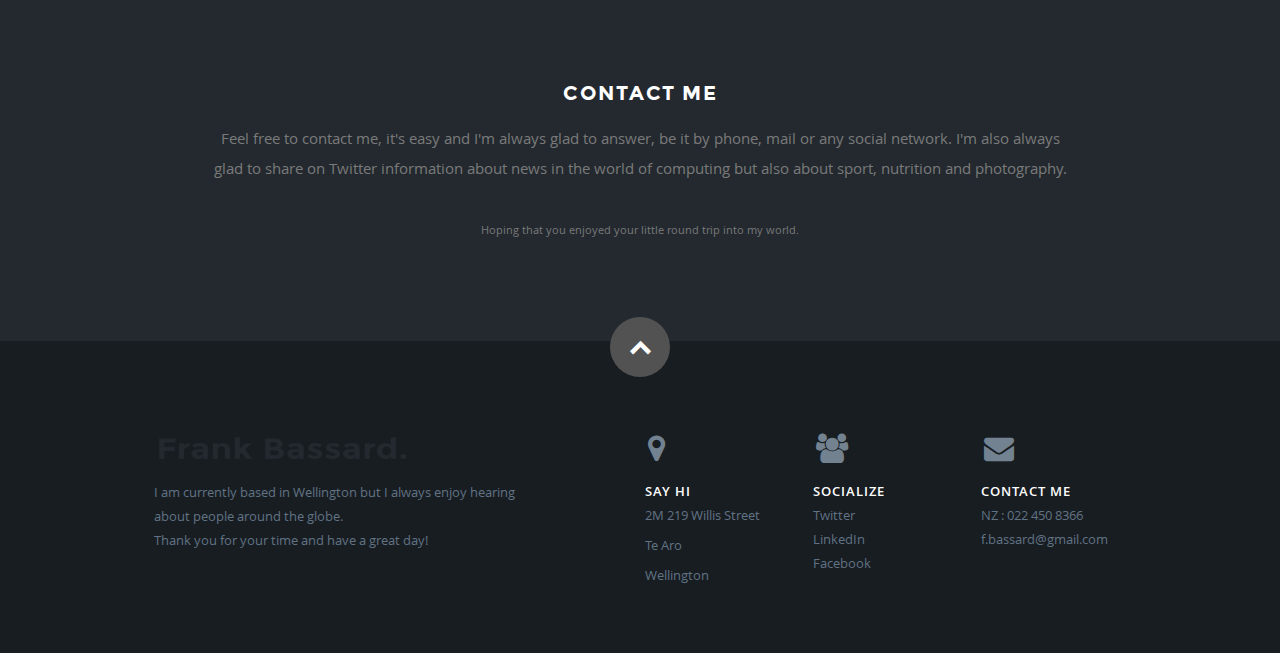
==== commit 823223db: "Update" ====
--- a/index.html
+++ b/index.html
@@ -62,7 +62,7 @@
             <li><a class="smoothscroll" href="#software">Software</a></li>
             <li><a class="smoothscroll" href="#project">Projects</a></li>
             <li><a class="smoothscroll" href="#hobbies">Hobbies</a></li>
-            <li><a class="smoothscroll" href="#goals">Goals</a></li>
+            <!--<li><a class="smoothscroll" href="#goals">Goals</a></li> -->
             <li><a class="smoothscroll" href="#contact">Contact</a></li>
          </ul> <!-- end #nav -->
 
@@ -88,7 +88,7 @@
 			   <div class="hero-text">
 				   <h1 class="responsive-headline">Software developer<br>Sport & Photography enthusiast</h1>
 
-				   <p>Hi and welcome on my personal website. I have created this space to share with you a snapshot of everything I do and love. Being curious, I always enjoy sharing so feel free to contact me for whatever reason.</p>
+				   <p>Hi and welcome on my personal website. I have created this space to share with you a snapshot of everything I do and love. I always enjoy sharing so feel free to contact me for whatever reason.</p>
 			   </div>
 
             <div class="buttons">
@@ -117,7 +117,7 @@
          <div class="six columns right">
             <h3>Web development and design</h3>
 
-            <p>Web development is one of my favorite fields. It's a good starting point but is also sufficientely dynamic to keep someone on his toes for a lifetime. The trend has recently slid towards mobile development, and Web development lost its popularity. I nevertheless still enjoy working at it, feeling the dynamics of an open minded and creative community. Web design offers great possibilities for creativity and developping artistic skills.
+            <p>Web development is one of my favorite fields. It's a good starting point but it's also sufficientely dynamic to keep someone on his toes for a lifetime. The trend has recently slid towards mobile development, and Web development lost part of its popularity. I nevertheless still enjoy working at it, feeling the dynamics of an open minded and creative community. Web design offers a valuable opportunity to develop creativity and artistic skills.
             </p>
          </div>
 
@@ -132,7 +132,7 @@
          <div class="six columns left">
             <h3>Targeting mobile platforms</h3>
 
-            <p>Developing software for mobile devices is one of the biggest actual challenges. Up to now, I seized every opportunity to build hybrid applications, using Apache Cordova. Crafting native IOS and Android is one of my current playgrounds and I would really like getting involved into a concrete and useful project.
+            <p>Developing software for mobile devices is one of the biggest actual challenges. Up to now, I seized every opportunity to build hybrid applications, using Apache Cordova. Crafting native IOS and Android is one of my current playground.
             </p>
          </div>
 
@@ -147,7 +147,7 @@
          <div class="six columns right">
             <h3>Server side programming</h3>
 
-            <p>Crafting server side programs is the best way to use traditional programming concepts, algorithms and architectural patterns. As a student and a developer, I mostly worked with languages like Java and C at optimizing lifecycles, completing testing processes and improving code quality.
+            <p>Crafting server side programs is the best way to use traditional programming concepts, algorithms and architectural patterns. As a full-stack developer, I mostly worked with languages like JavaScript, Java and C at optimizing lifecycles, completing testing processes and improving code quality.
             </p>
          </div>
 
@@ -171,8 +171,7 @@
 
          <h1>Projects</h1>
 
-         <p> Building personal projects in small team or on my own is my favourite way to discover and learn something new. I’ve recently being involved in many small projects in order to improve my skills with technologies such as Apache Cordova, IOS, Android, NodeJs, AngularJs, EmberJs and many others.
-           <br> The current one, Nexi, is a shared mind-mapper which targets small teams interrested in boosting their creativity.
+         <p> Building personal projects in small team or on my own is my favourite way to discover and learn something new. I’ve recently being involved in many pet projects in order to improve my skills with technologies such as Apache Cordova, IOS, Android, NodeJs, AngularJs, ReactJs, EmberJs and many others.
          </p>
 
       </div>
@@ -296,7 +295,7 @@
 
          <h1>Hobbies</h1>
 
-         <p>A few words about my hobbies; a few as I wouldn't like to risk scaring you straightaway. Computing takes up quite some time, but, fortunately, I still manage to enjoy loads of other activities. I'm a strong believer that a balanced life is mandatory to improve both effectiveness and efficiency.
+         <p>Computing takes up quite some time, but, fortunately, I still manage to enjoy loads of other activities. I'm a strong believer that a balanced life is mandatory to maximize both effectiveness and efficiency.
          </p>
 
       </div>
@@ -310,7 +309,7 @@
                <div class="price-block">
 
                   <h3 class="plan-title"><i class="fa fa-camera"></i>Beginner</h3>
-                  <p class="plan-price">Photo<span>4 months</span></p>
+                  <p class="plan-price">Photo<span>2 years</span></p>
 
                   <ul class="features">
                      <li>Landscapes</li>
@@ -319,10 +318,11 @@
                      <li>Lightroom</li>
                   </ul>
 
+                  <!--
                   <footer class="plan-sign-up">
                      <div id="photo" class="button" href="">More</div>
                   </footer>
-
+                  -->
                </div> <!-- End Price Block -->
 
 			   </div> <!-- End Column -->
@@ -331,20 +331,20 @@
 
                <div class="price-block">
 
-                  <h3 class="plan-title"><i class="fa fa-rocket"></i>Confirmed</h3>
+                  <h3 class="plan-title"><i class="fa fa-rocket"></i>Expert</h3>
                   <p class="plan-price">Sports<span>18 years</span></p>
 
                   <ul class="features">
                      <li>Health</li>
-					 <li>Social</li>
+					      <li>Social</li>
                      <li>Performance</li>
                      <li>Competitiveness</li>
                   </ul>
-
+                  <!--
                   <footer class="plan-sign-up">
                      <div id="sport" class="button" href="#hobbies">More</div>
                   </footer>
-
+                  -->
                </div> <!-- End Price Block -->
 
 			   </div> <!-- End Column -->
@@ -362,11 +362,11 @@
                      <li>Performance</li>
                      <li>Sharing</li>
                   </ul>
-
+                  <!--
                   <footer class="plan-sign-up">
                      <div id="nutrition" class="button" href="#hobbies">More</div>
                   </footer>
-
+                  -->
                </div> <!-- End Price block -->
 
 			   </div> <!-- End Column -->
@@ -375,7 +375,7 @@
 
                <div class="price-block">
 
-                  <h3 class="plan-title"><i class="fa fa-headphones"></i>Confirmed</h3>
+                  <h3 class="plan-title"><i class="fa fa-headphones"></i>Retired</h3>
                   <p class="plan-price">Gaming<span>10 years</span></p>
 
                   <ul class="features">
@@ -384,11 +384,11 @@
                      <li>Skills</li>
                      <li>Competitiveness</li>
                   </ul>
-
+                  <!--
                   <footer class="plan-sign-up">
                      <div id="gaming" class="button" href="#hobbies">More</div>
                   </footer>
-
+                  -->
                </div> <!-- End Price Block -->
 
 			   </div> <!-- End Column -->
@@ -400,8 +400,7 @@
    </section> <!-- Pricing End -->
 
 
-   <!-- Testimonials Section
-   ================================================== -->
+   <!-- Testimonials Section 
    <section id="goals">
 
       <div class="row content">
@@ -428,7 +427,7 @@
                            </p>
                            <cite>Frank Bassard</cite>
                         </blockquote>
-                     </li> <!-- slide ends -->
+                     </li>
 
                      <li>
                         <blockquote>
@@ -436,21 +435,21 @@
                            </p>
                            <cite>Frank Bassard</cite>
                         </blockquote>
-                     </li> <!-- slide ends -->
-
-                  </ul>
-
-               </div> <!-- div.flexslider ends -->
-
-            </div> <!-- div.flex-container ends -->
-
-         </div>  <!-- text-container ends -->
+                     </li>
+
+                  </ul>
+
+               </div>
+
+            </div>
+
+         </div>
 
          <span><i class="quote-right fa fa-quote-right"></i></span>
 
-      </div> <!-- row ends -->
-
-   </section> <!-- Testimonials Section End-->
+      </div>
+
+   </section> -->
 
 
    <!-- Subscribe
@@ -488,7 +487,7 @@
                </a>
             </div>
 
-            <p>I intend to stay in Wellington for a while but I always enjoy hearing about people around the globe.
+            <p>I am currently based in Wellington but I always enjoy hearing about people around the globe.
             <br>Thank you for your time and have a great day!
             </p>
 
@@ -500,9 +499,10 @@
 
                <div class="columns">
                   <h3 class="address">Say Hi</h3>
-                  <p>
-                  Wellington<br>
-                  Wellington-central<br>
+                  <p>2M 219 Willis Street</p>
+                  <p>Te Aro</p>
+                  <p>Wellington<br>
+               
 
                   </p>
                </div>
@@ -510,10 +510,9 @@
                <div class="columns">
                   <h3 class="social">socialize</h3>
                   <ul>
-                     <li><a href="http://www.facebook.com/frank.bassard">Facebook</a></li>
                      <li><a href="http://twitter.com/MyRulz89">Twitter</a></li>
                      <li><a href="https://www.linkedin.com/in/frankbassard">LinkedIn</a></li>
-                     <li><a href="https://plus.google.com/110918799476763130107/posts">GooglePlus</a></li>
+                     <li><a href="http://www.facebook.com/frank.bassard">Facebook</a></li>
                   </ul>
                </div>
 
@@ -521,7 +520,6 @@
                   <h3 class="contact">Contact me</h3>
                   <ul>
                     <li><a href="tel:+64224508366">NZ : 022 450 8366</a></li>
-                    <li><a href="tel:+33660215699">FR : +33 6 60 21 56 99</a></li>
                     <li><a href="mailto:someone@woo.com">f.bassard@gmail.com</a></li>
                   </ul>
                </div>
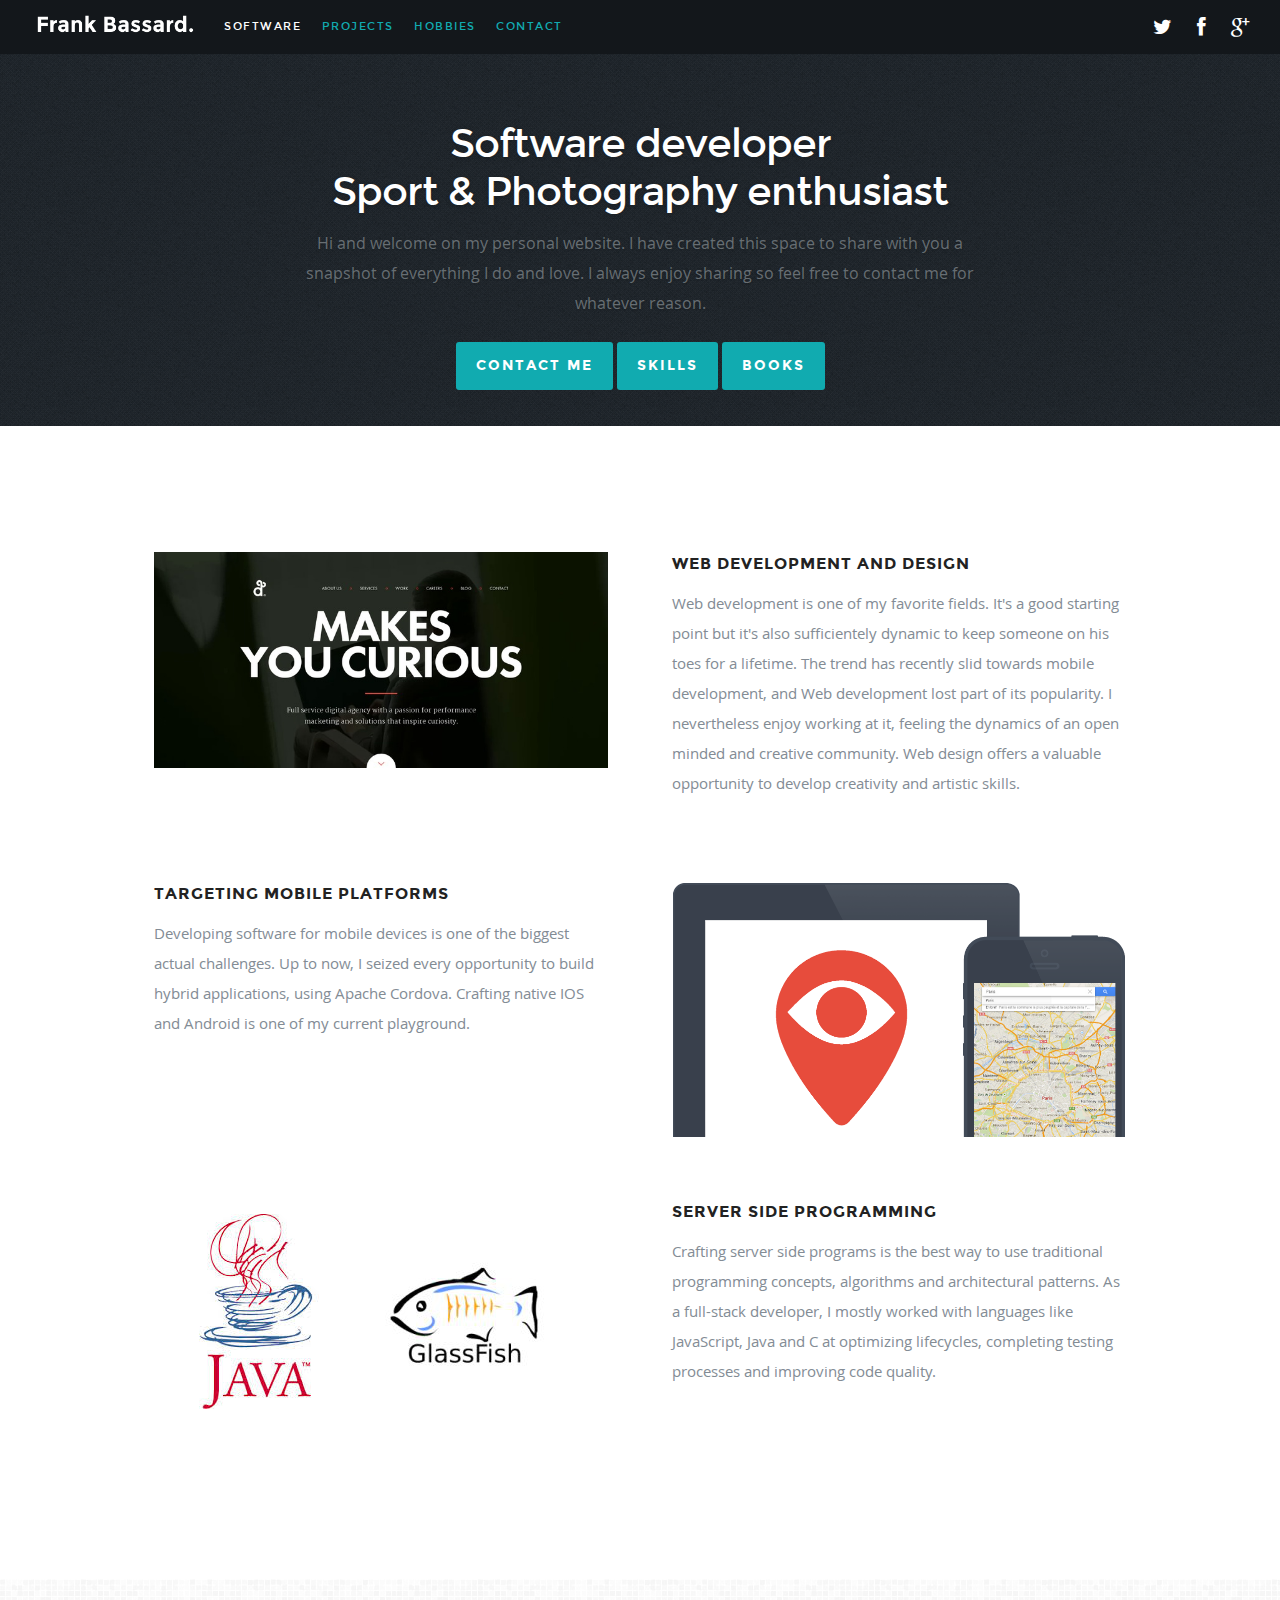
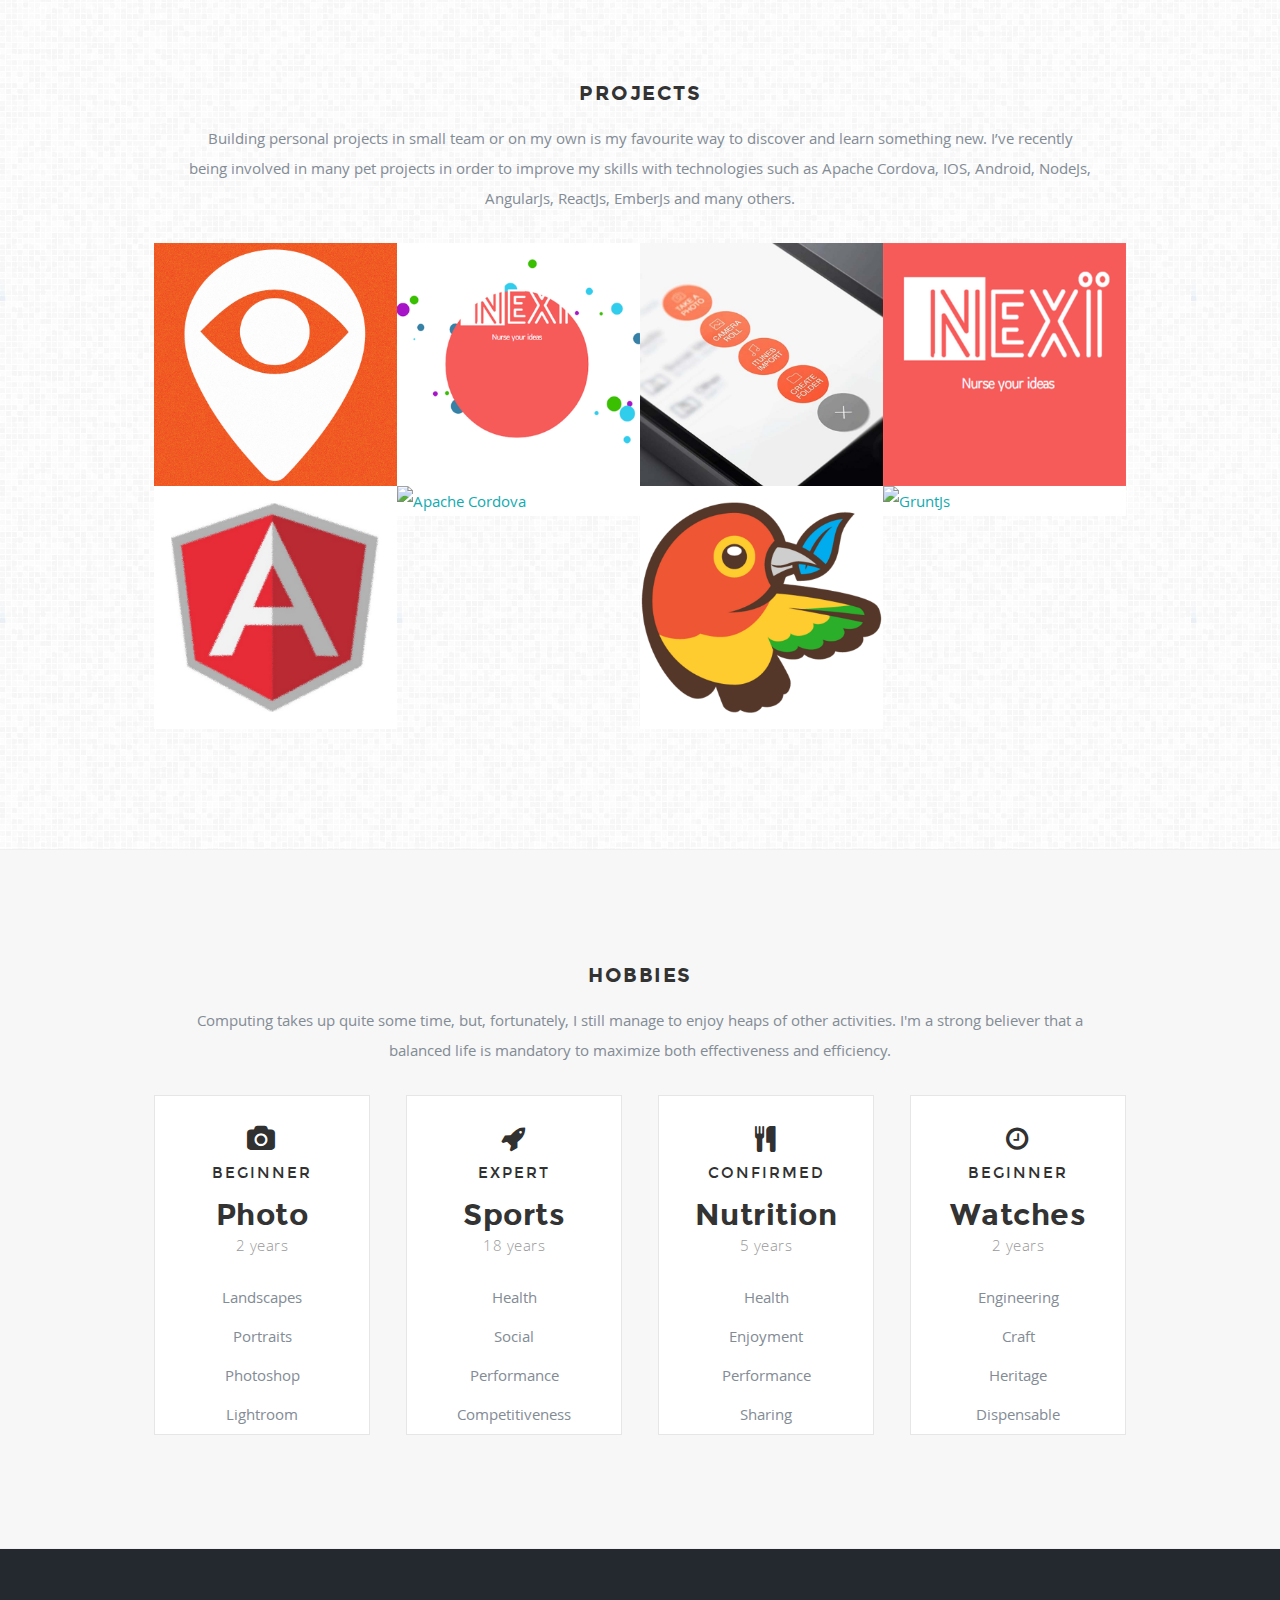
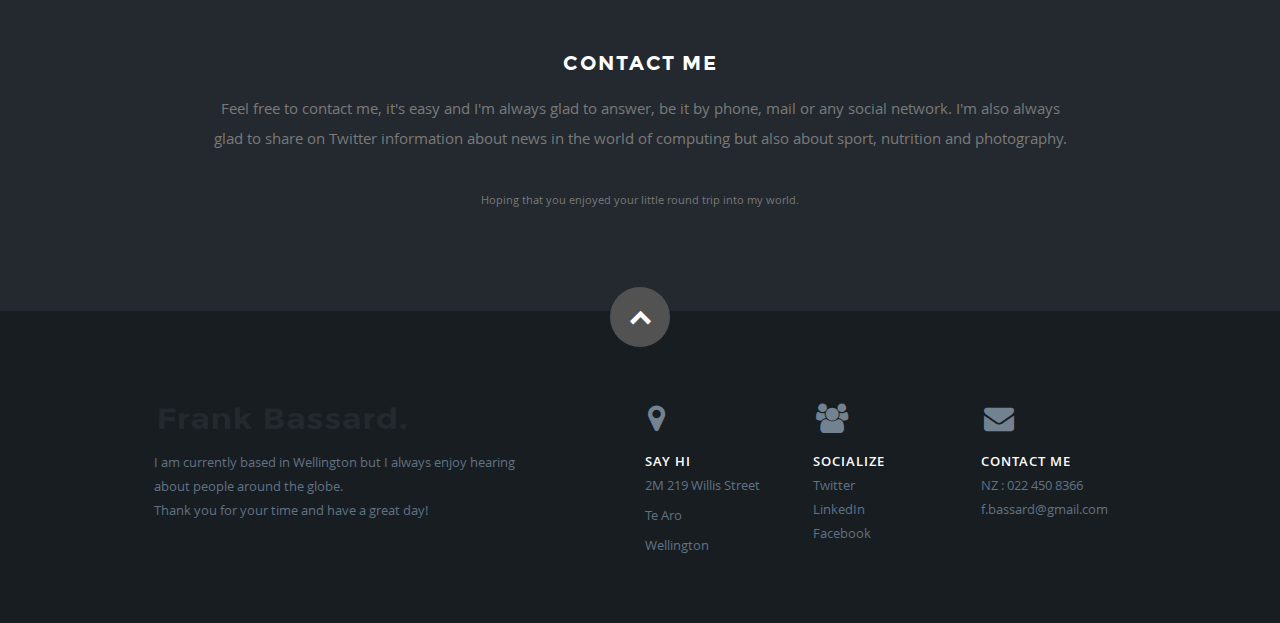
==== commit b5f87de3: "Design" ====
--- a/index.html
+++ b/index.html
@@ -97,10 +97,6 @@
                <a class="button learn-more" href="books.html">Books</a>
             </div>
 
-            <div class="hero-image">
-               <img src="images/hero-image.png" alt="Nutrition, sport and design" />
-            </div>
-
 		   </div>
 
 	   </div>
@@ -117,7 +113,7 @@
          <div class="six columns right">
             <h3>Web development and design</h3>
 
-            <p>Web development is one of my favorite fields. It's a good starting point but it's also sufficientely dynamic to keep someone on his toes for a lifetime. The trend has recently slid towards mobile development, and Web development lost part of its popularity. I nevertheless still enjoy working at it, feeling the dynamics of an open minded and creative community. Web design offers a valuable opportunity to develop creativity and artistic skills.
+            <p>Web development is one of my favorite fields. It's a good starting point but it's also sufficientely dynamic to keep someone on his toes for a lifetime. The trend has recently slid towards mobile development, and Web development lost part of its popularity. I nevertheless enjoy working at it, feeling the dynamics of an open minded and creative community. Web design offers a valuable opportunity to develop creativity and artistic skills.
             </p>
          </div>
 
@@ -295,7 +291,7 @@
 
          <h1>Hobbies</h1>
 
-         <p>Computing takes up quite some time, but, fortunately, I still manage to enjoy loads of other activities. I'm a strong believer that a balanced life is mandatory to maximize both effectiveness and efficiency.
+         <p>Computing takes up quite some time, but, fortunately, I still manage to enjoy heaps of other activities. I'm a strong believer that a balanced life is mandatory to maximize both effectiveness and efficiency.
          </p>
 
       </div>
@@ -375,14 +371,14 @@
 
                <div class="price-block">
 
-                  <h3 class="plan-title"><i class="fa fa-headphones"></i>Retired</h3>
-                  <p class="plan-price">Gaming<span>10 years</span></p>
+                  <h3 class="plan-title"><i class="fa fa-clock-o"></i>Beginner</h3>
+                  <p class="plan-price">Watches<span>2 years</span></p>
 
                   <ul class="features">
-					 <li>Creativity</li>
-                     <li>Social</li>
-                     <li>Skills</li>
-                     <li>Competitiveness</li>
+					      <li>Engineering</li>
+                     <li>Craft</li>
+                     <li>Heritage</li>
+                     <li>Dispensable</li>
                   </ul>
                   <!--
                   <footer class="plan-sign-up">
